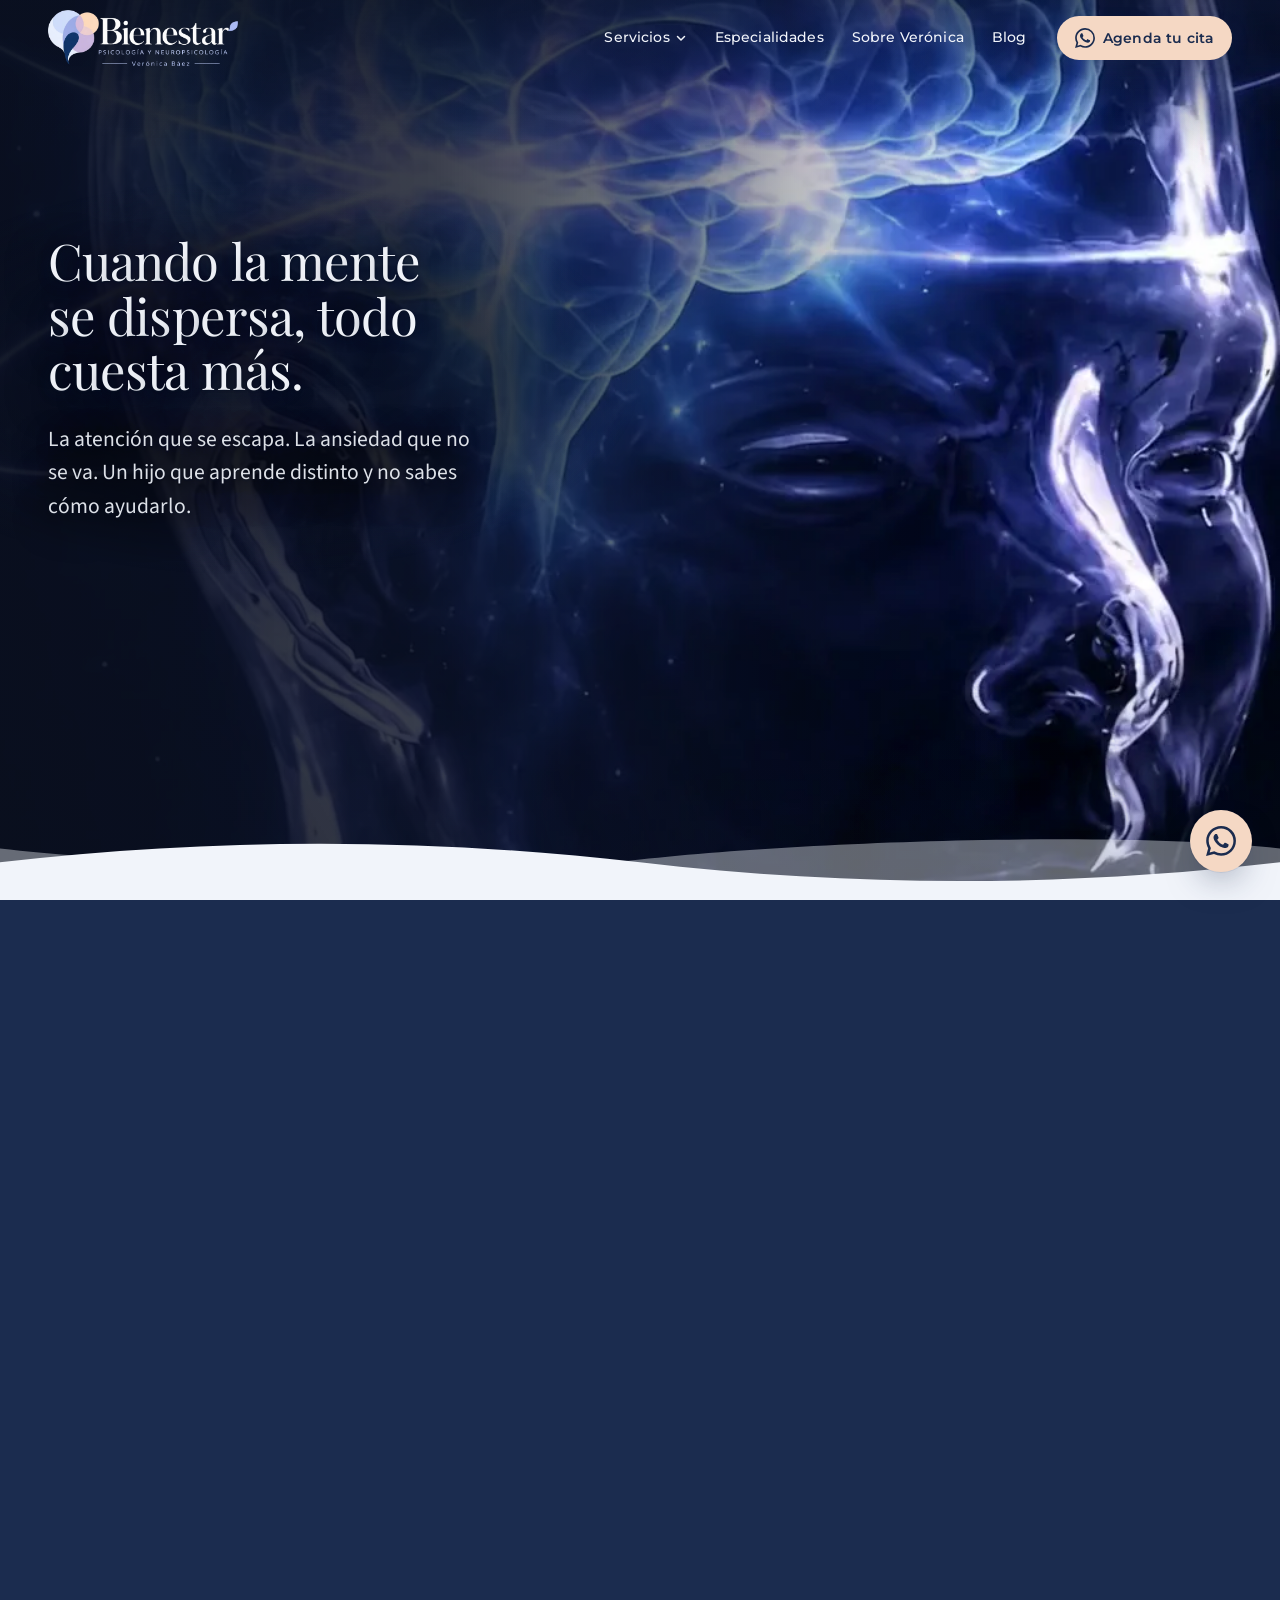
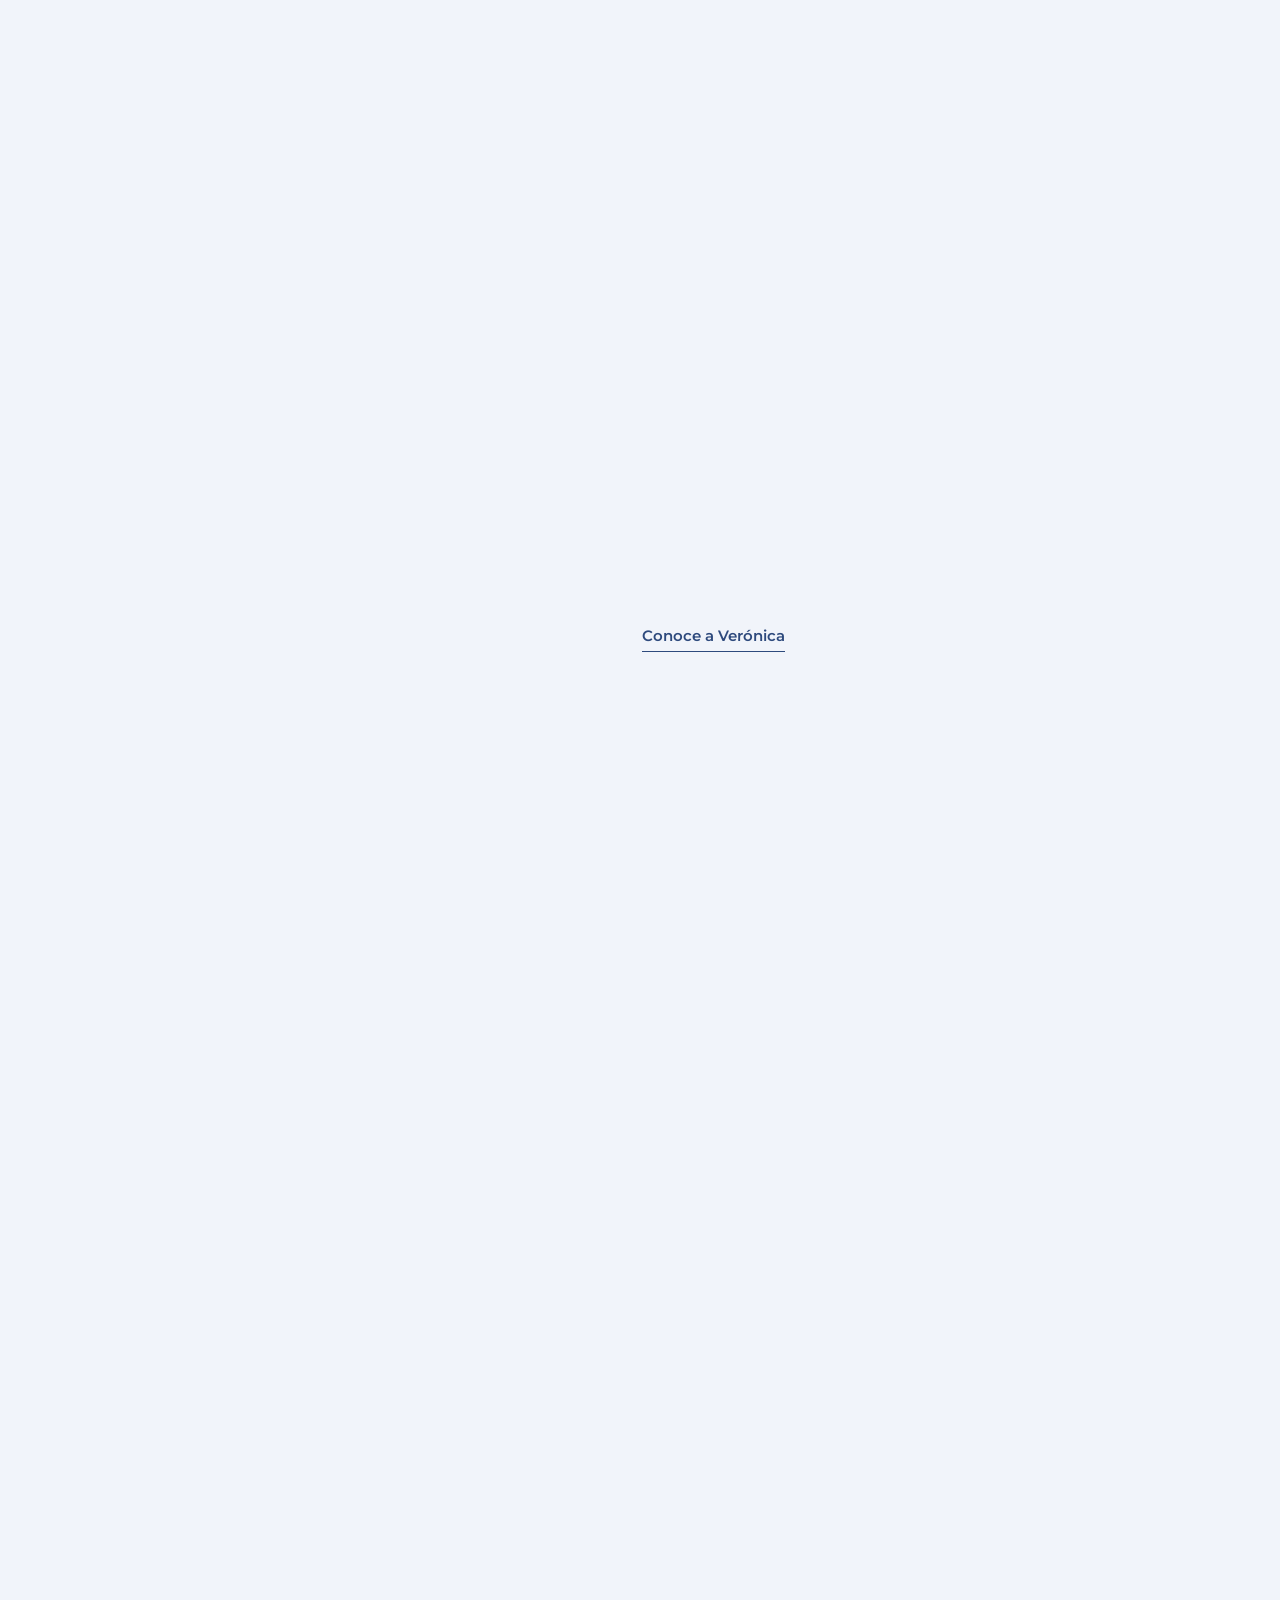
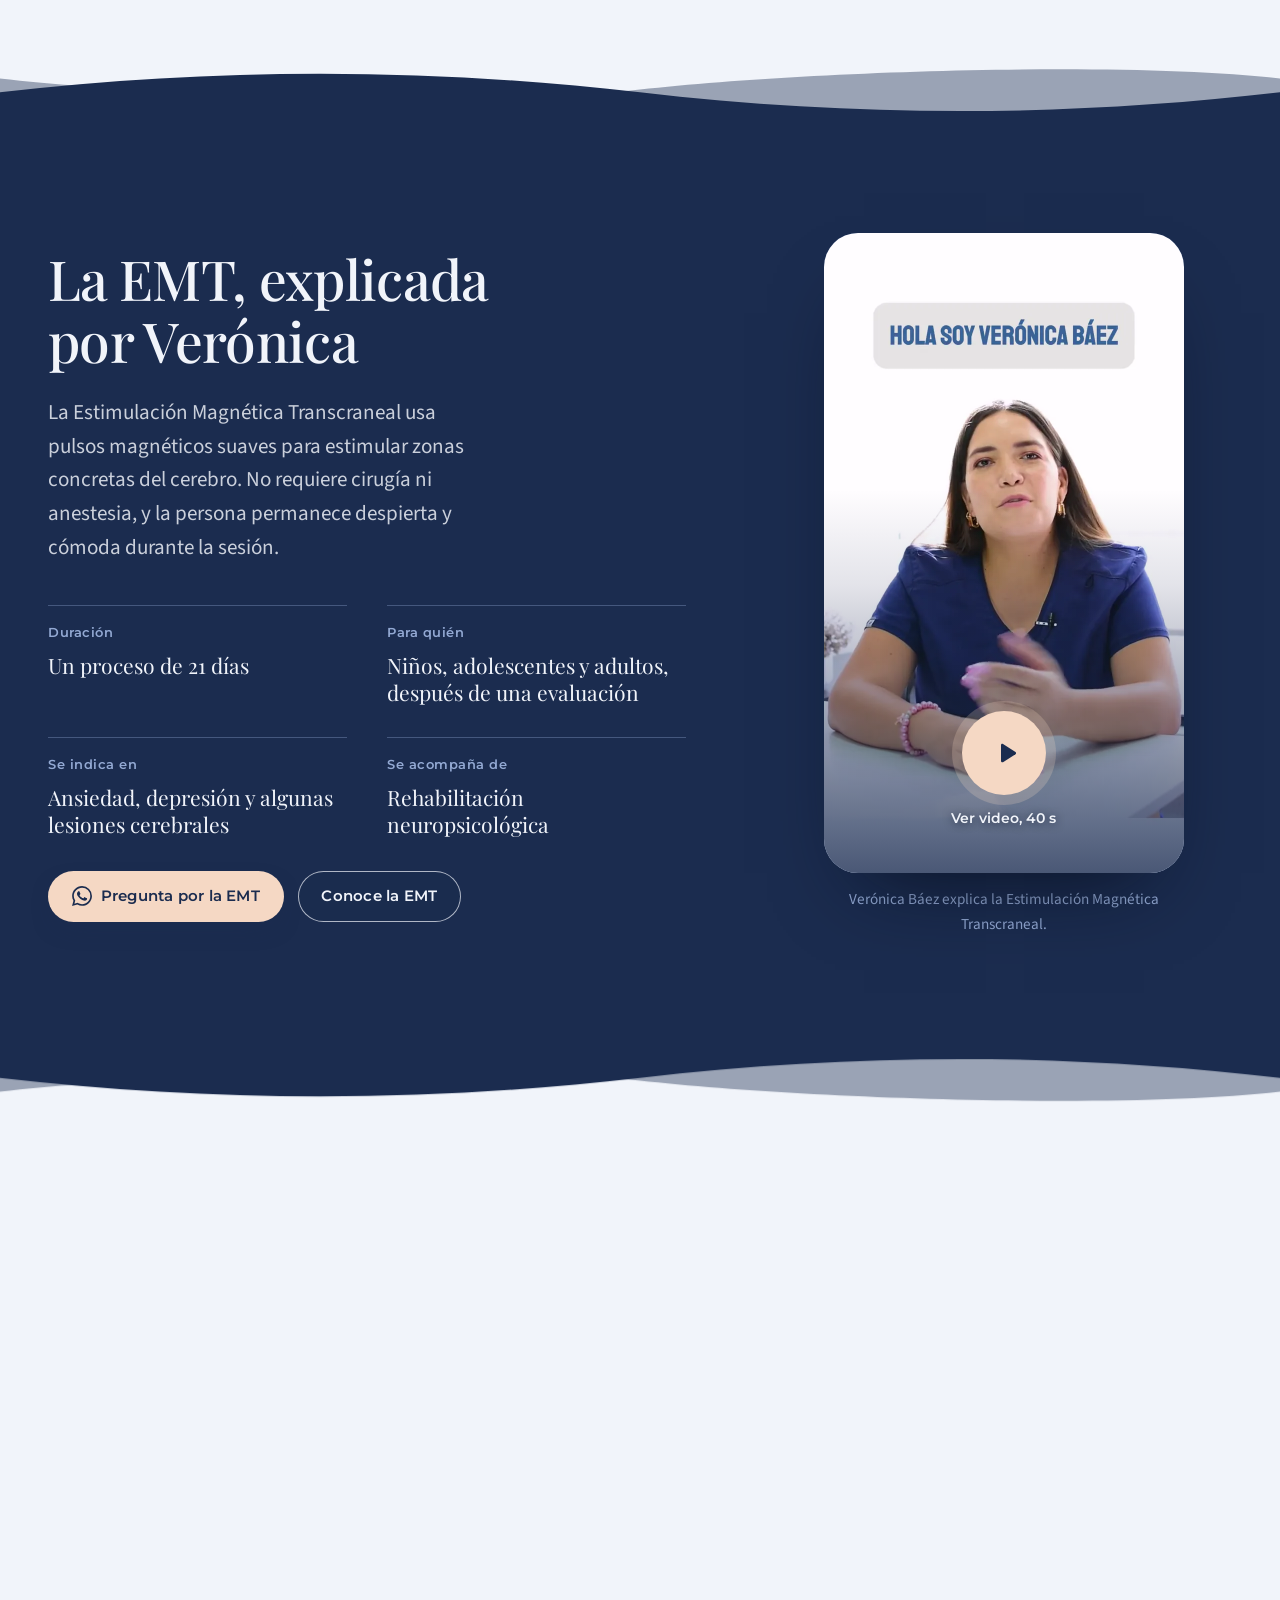
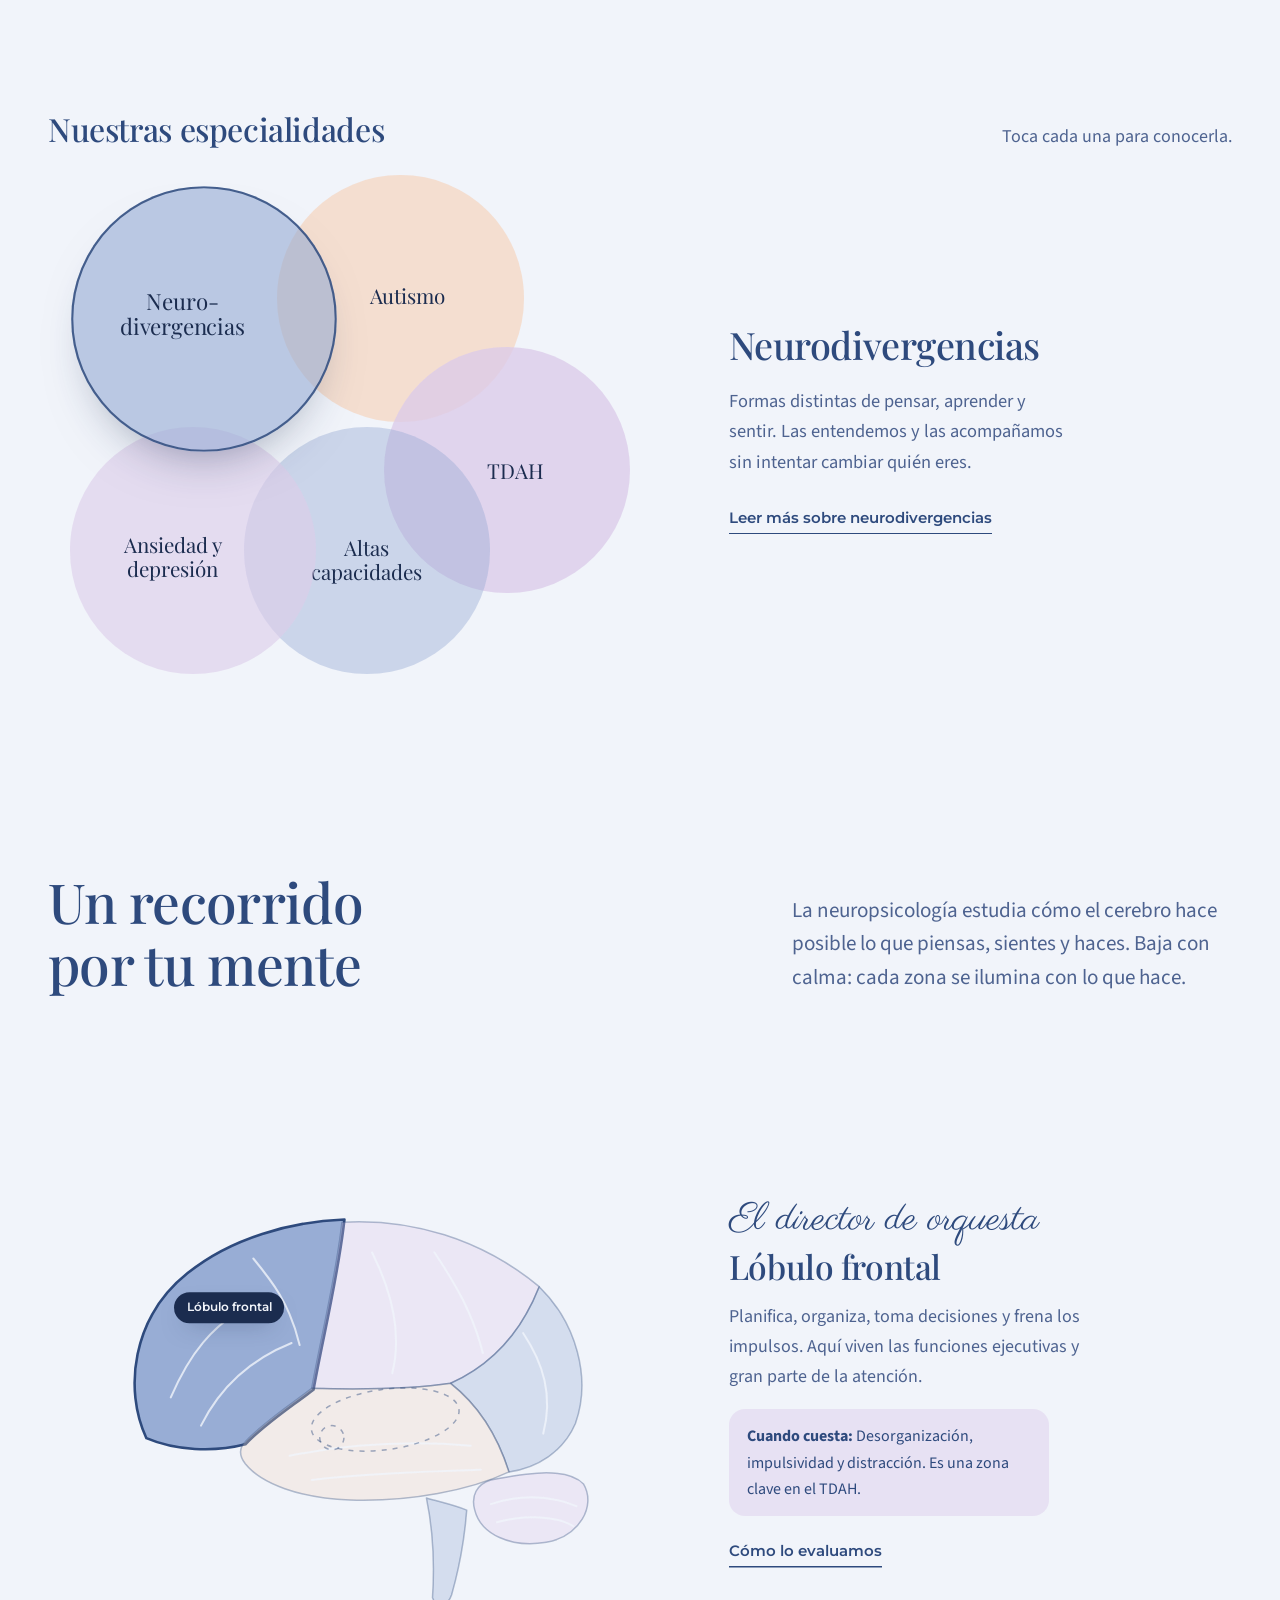
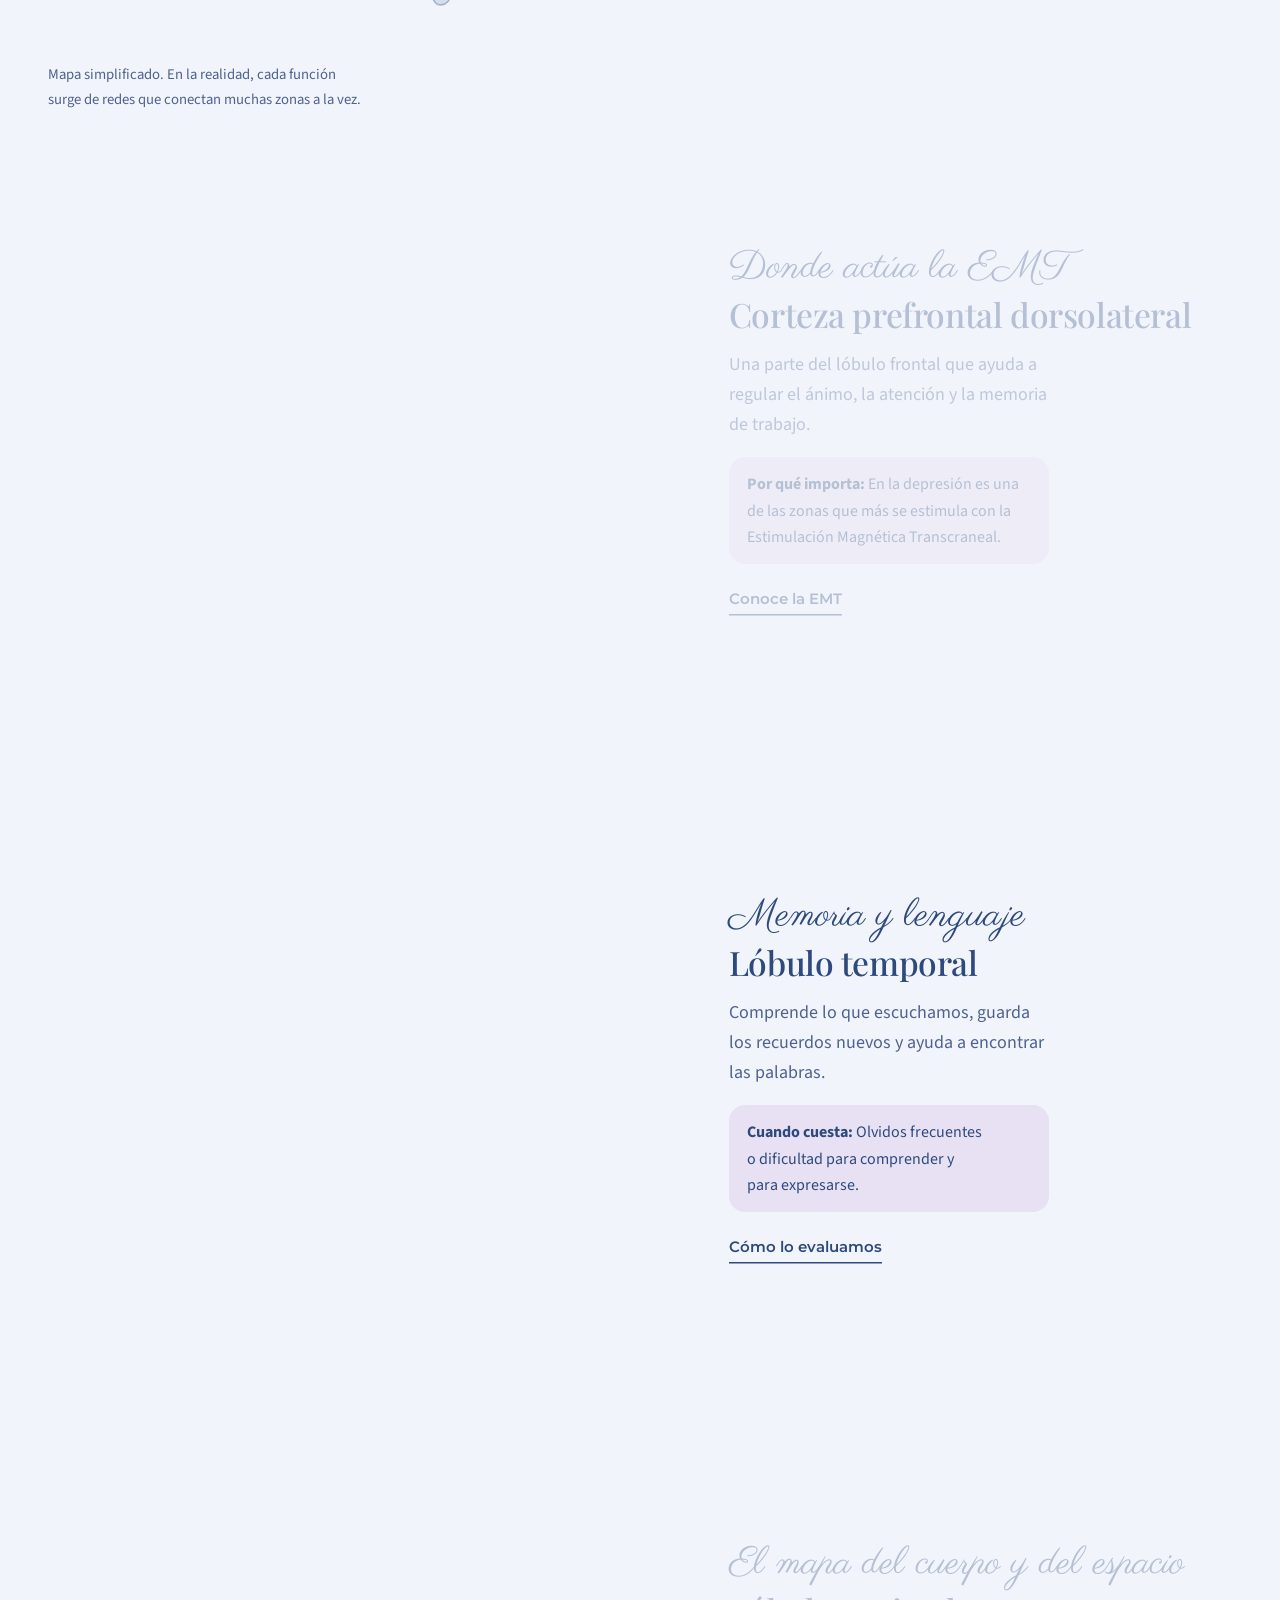
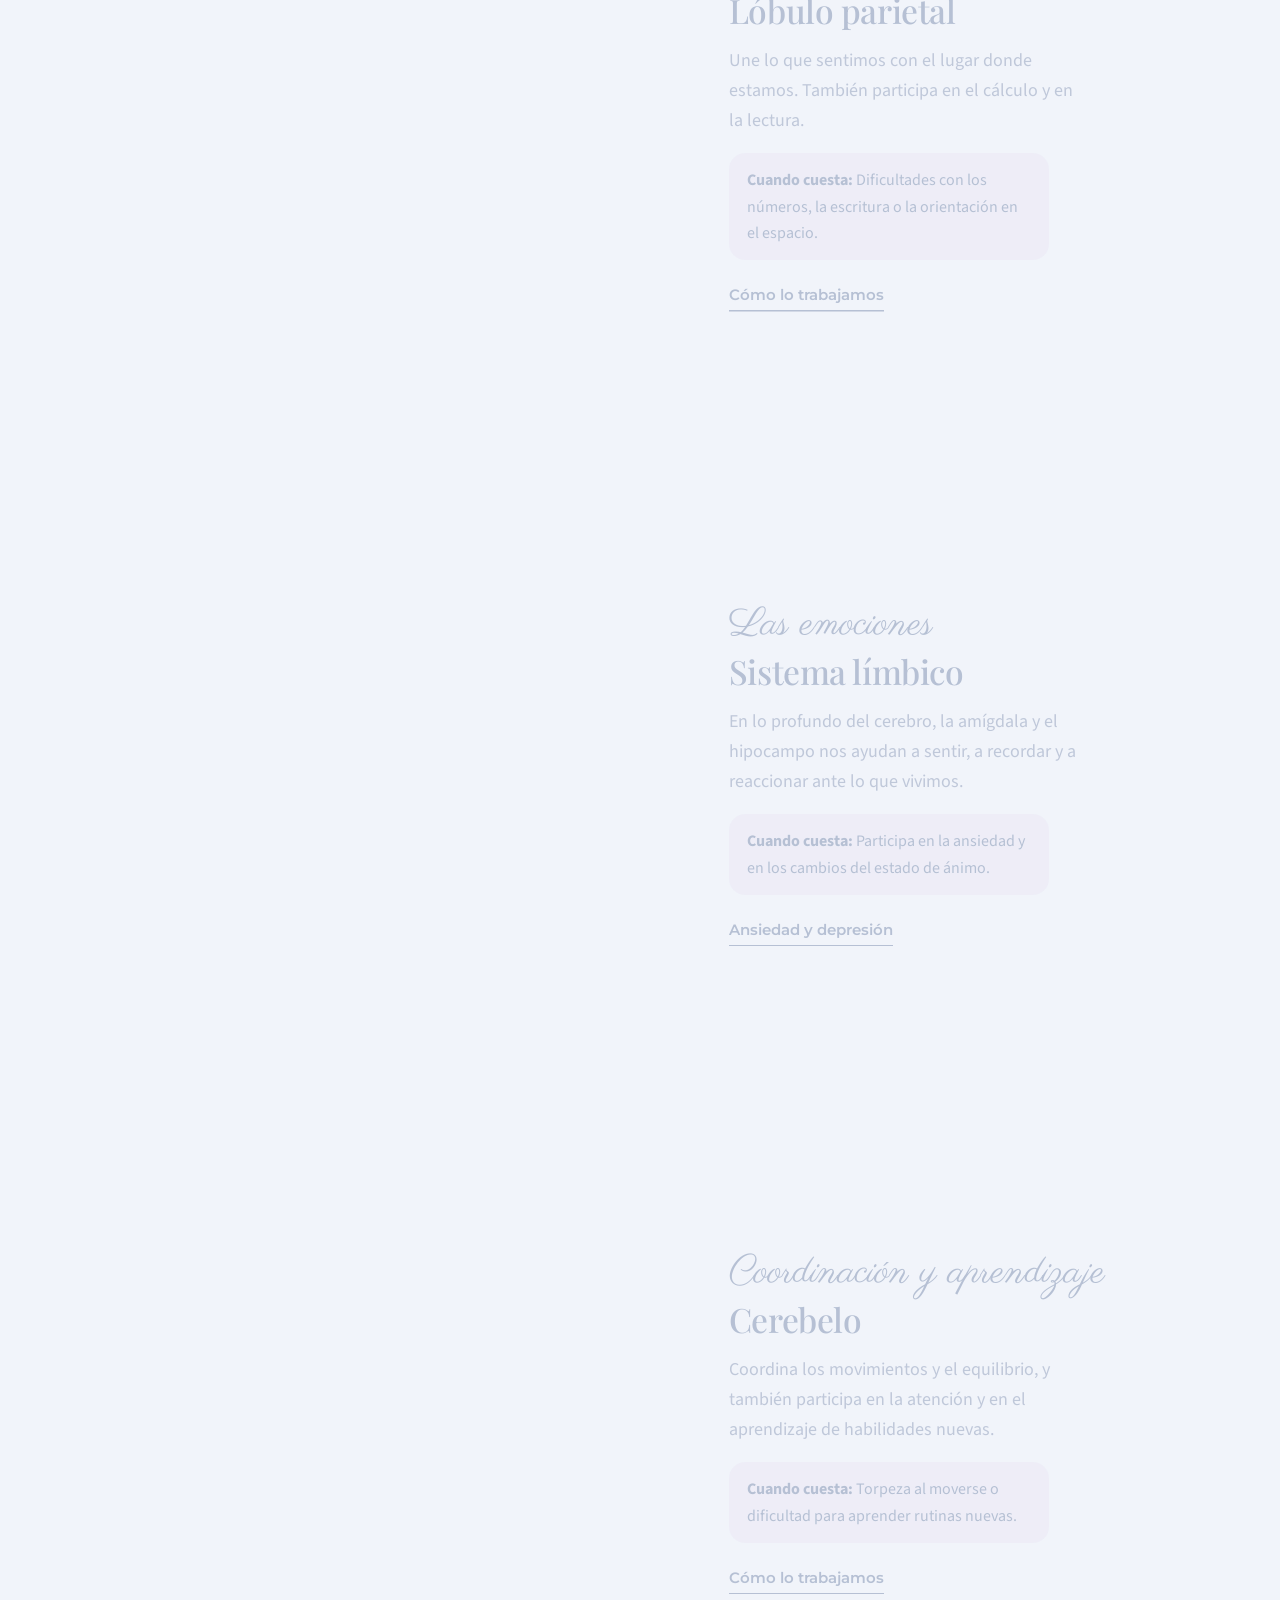
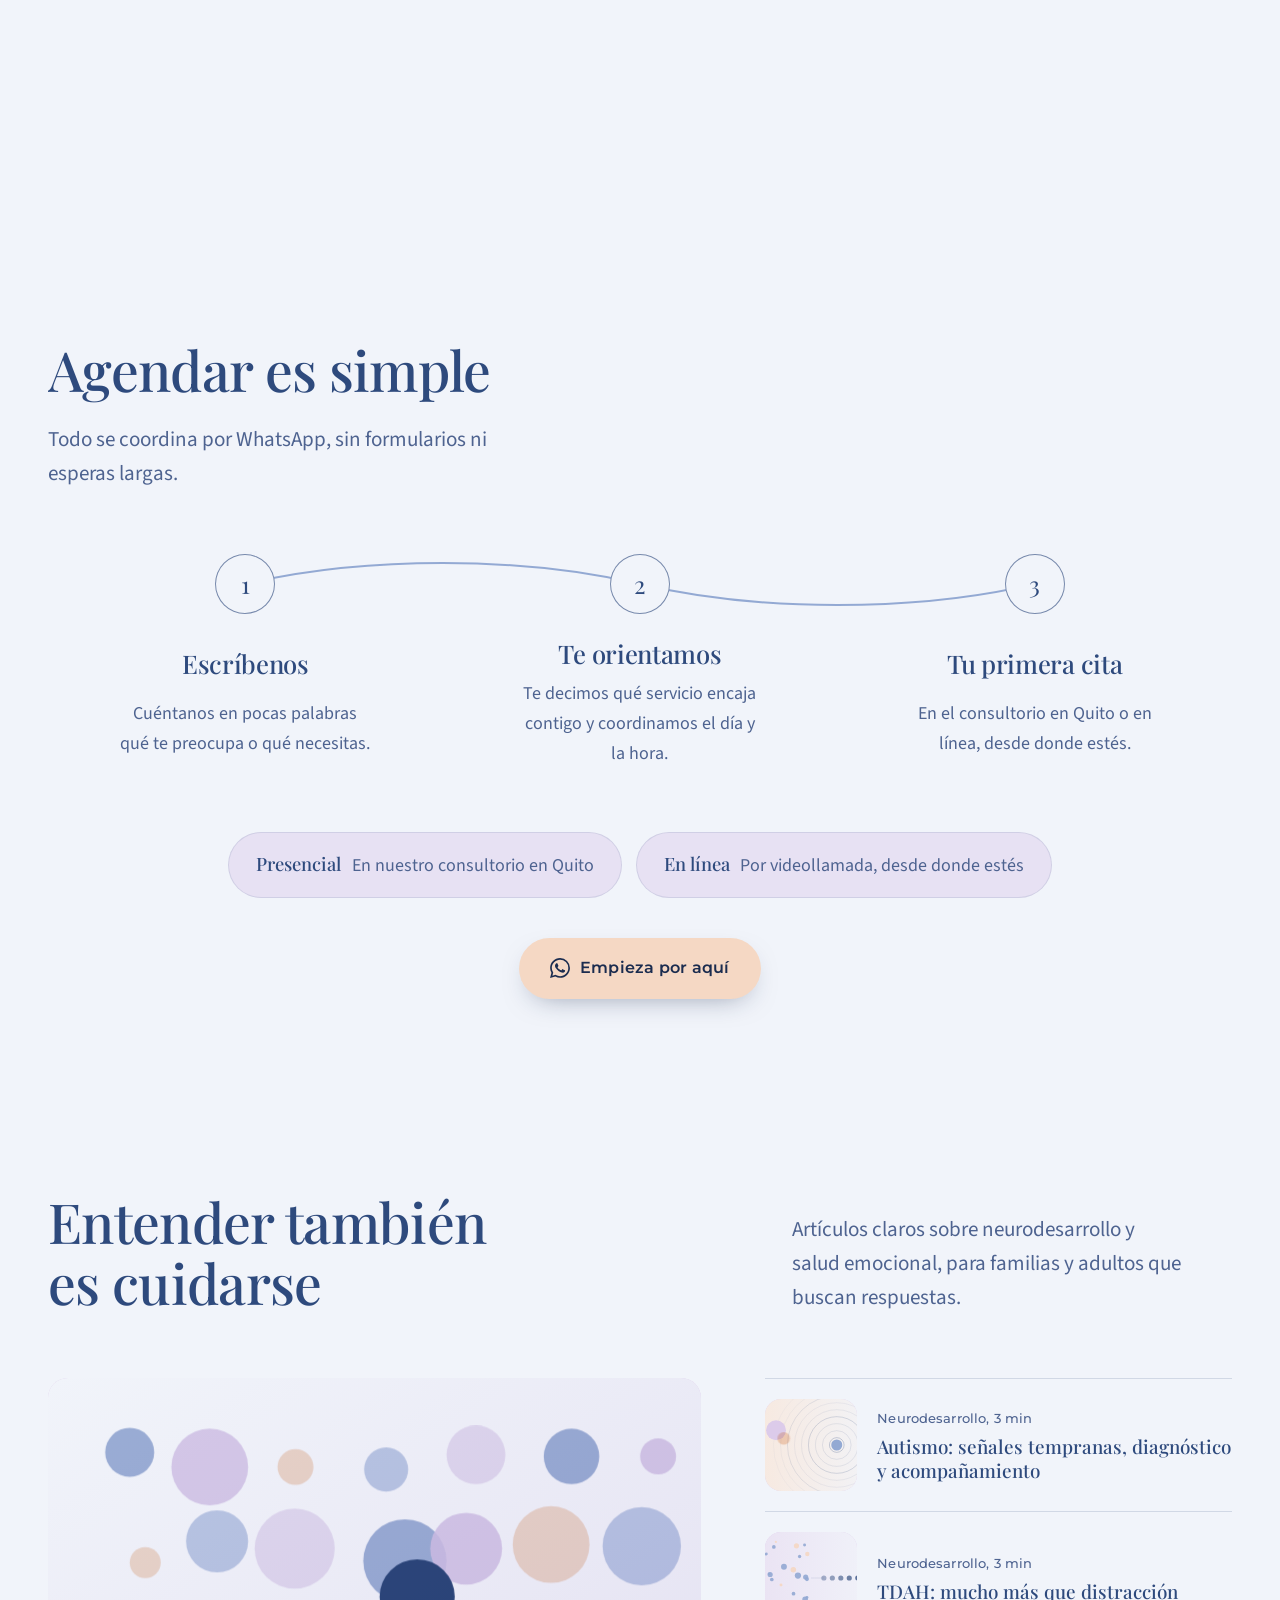
==== index.html @ 405c7e83 "Sitio web de Bienestar: primera versión completa Inicio con video guiado por el scroll y frase que s" ====
<!doctype html>
<html lang="es-EC">
<head>
<meta charset="utf-8">
<meta name="viewport" content="width=device-width, initial-scale=1">
<title>Bienestar | Psicología y neuropsicología en Quito, Verónica Báez</title>
<meta name="description" content="Psicología y neuropsicología en Quito para niños, adolescentes y adultos. Evaluación y rehabilitación neuropsicológica, Estimulación Magnética Transcraneal (EMT), autismo, TDAH, ansiedad y depresión.">
<meta name="theme-color" content="#1B2C4F">
<link rel="icon" href="data:image/svg+xml,%3Csvg%20xmlns%3D'http%3A%2F%2Fwww.w3.org%2F2000%2Fsvg'%20viewBox%3D'0%200%2064%2064'%3E%3Ccircle%20cx%3D'25'%20cy%3D'27'%20r%3D'19'%20fill%3D'%2393A9D3'%20fill-opacity%3D'.85'%2F%3E%3Ccircle%20cx%3D'41'%20cy%3D'21'%20r%3D'13'%20fill%3D'%23F5D8C4'%2F%3E%3Ccircle%20cx%3D'39'%20cy%3D'36'%20r%3D'14'%20fill%3D'%23DCCBEA'%20fill-opacity%3D'.95'%2F%3E%3Cpath%20d%3D'M28%2030c7-5%2013%201%2010%208-3%206-9%209-10%2022-3-9-7-16-6-22%201-5%203-7%206-8z'%20fill%3D'%232E4A7D'%2F%3E%3C%2Fsvg%3E">
<link rel="preconnect" href="https://fonts.googleapis.com">
<link rel="preconnect" href="https://fonts.gstatic.com" crossorigin>
<link rel="stylesheet" href="https://fonts.googleapis.com/css2?family=Montserrat:wght@500;600&family=Parisienne&family=Playfair+Display:wght@400;500&family=Source+Sans+3:ital,wght@0,400;0,600;1,400&display=swap">
<link rel="stylesheet" href="assets/css/estilos.css">
<meta property="og:type" content="website">
<meta property="og:site_name" content="Bienestar">
<meta property="og:locale" content="es_EC">
<meta property="og:title" content="Bienestar | Psicología y neuropsicología en Quito, Verónica Báez">
<meta property="og:description" content="Psicología y neuropsicología en Quito para niños, adolescentes y adultos. Evaluación y rehabilitación neuropsicológica, Estimulación Magnética Transcraneal (EMT), autismo, TDAH, ansiedad y depresión.">
<!-- DEPLOY STEP: al definir SITIO_URL en contenido/config.mjs se agregan canonical, og:url y og:image con URL absoluta. -->
<script>document.documentElement.classList.add('js')</script>
<script type="application/ld+json">{"@context":"https://schema.org","@type":"MedicalBusiness","name":"Bienestar, Psicología y Neuropsicología","alternateName":"Bienestar Verónica Báez","description":"Psicología y neuropsicología en Quito para niños, adolescentes y adultos: evaluación neuropsicológica, rehabilitación neuropsicológica y Estimulación Magnética Transcraneal (EMT).","telephone":"+593990435774","address":{"@type":"PostalAddress","addressLocality":"Quito","addressCountry":"EC"},"areaServed":["Quito","Ecuador"],"founder":{"@type":"Person","name":"Verónica Báez","jobTitle":"Psicóloga y neuropsicóloga clínica"},"availableService":[{"@type":"MedicalTherapy","name":"Evaluación neuropsicológica"},{"@type":"MedicalTherapy","name":"Rehabilitación neuropsicológica"},{"@type":"MedicalTherapy","name":"Estimulación Magnética Transcraneal"}],"knowsLanguage":"es"}</script>
</head>
<body class="pagina-inicio">
<a class="salto" href="#principal">Saltar al contenido</a>
<div class="ambiente" aria-hidden="true"><span class="a1"></span><span class="a2"></span><span class="a3"></span></div>
<header class="cabecera sobre-oscuro">
  <div class="contenedor cabecera-int">
    <a class="marca" href="index.html" aria-label="Bienestar, Psicología y Neuropsicología. Ir al inicio">
      <img class="logo-oscuro" src="assets/img/logo-oscuro.webp" alt="" width="640" height="190">
      <img class="logo-claro" src="assets/img/logo-claro.webp" alt="" width="640" height="190">
    </a>
    <nav class="nav" aria-label="Principal">
      <ul class="nav-lista">
        <li class="tiene-submenu">
          <button class="nav-enlace" type="button" aria-expanded="false" aria-controls="sub-servicios">Servicios <svg class="chev" viewBox="0 0 12 12" aria-hidden="true" focusable="false"><path d="M2.5 4.5 6 8l3.5-3.5" fill="none" stroke="currentColor" stroke-width="1.5" stroke-linecap="round" stroke-linejoin="round"/></svg></button>
          <ul class="submenu" id="sub-servicios"><li><a href="servicios/evaluacion-neuropsicologica.html">Evaluación neuropsicológica<small>Entender cómo funciona la mente</small></a></li><li><a href="servicios/rehabilitacion-neuropsicologica.html">Rehabilitación neuropsicológica<small>Fortalecer lo que más cuesta</small></a></li><li><a href="servicios/estimulacion-magnetica-transcraneal.html">Estimulación Magnética Transcraneal<small>EMT no invasiva, en 21 días</small></a></li></ul>
        </li>
        <li><a class="nav-enlace" href="especialidades.html">Especialidades</a></li>
        <li><a class="nav-enlace" href="sobre-veronica.html">Sobre Verónica</a></li>
        <li><a class="nav-enlace" href="blog/index.html">Blog</a></li>
      </ul>
      <a class="boton boton--wa boton--cab" href="https://wa.me/593990435774?text=Hola%2C%20quiero%20agendar%20una%20cita%20en%20Bienestar." target="_blank" rel="noopener"><svg viewBox="0 0 24 24" aria-hidden="true" focusable="false"><path fill="currentColor" d="M17.472 14.382c-.297-.149-1.758-.867-2.03-.967-.273-.099-.471-.148-.67.15-.197.297-.767.966-.94 1.164-.173.199-.347.223-.644.075-.297-.15-1.255-.463-2.39-1.475-.883-.788-1.48-1.761-1.653-2.059-.173-.297-.018-.458.13-.606.134-.133.298-.347.446-.52.149-.174.198-.298.298-.497.099-.198.05-.371-.025-.52-.075-.149-.669-1.612-.916-2.207-.242-.579-.487-.5-.669-.51-.173-.008-.371-.01-.57-.01-.198 0-.52.074-.792.372-.272.297-1.04 1.016-1.04 2.479 0 1.462 1.065 2.875 1.213 3.074.149.198 2.096 3.2 5.077 4.487.709.306 1.262.489 1.694.625.712.227 1.36.195 1.871.118.571-.085 1.758-.719 2.006-1.413.248-.694.248-1.289.173-1.413-.074-.124-.272-.198-.57-.347m-5.421 7.403h-.004a9.87 9.87 0 0 1-5.031-1.378l-.361-.214-3.741.982.998-3.648-.235-.374a9.86 9.86 0 0 1-1.51-5.26c.001-5.45 4.436-9.884 9.888-9.884 2.64 0 5.122 1.03 6.988 2.898a9.825 9.825 0 0 1 2.893 6.994c-.003 5.45-4.437 9.884-9.885 9.884m8.413-18.297A11.815 11.815 0 0 0 12.05 0C5.495 0 .16 5.335.157 11.892c0 2.096.547 4.142 1.588 5.945L.057 24l6.305-1.654a11.882 11.882 0 0 0 5.683 1.448h.005c6.554 0 11.89-5.335 11.893-11.893a11.821 11.821 0 0 0-3.48-8.413Z"/></svg><span>Agenda tu cita</span></a>
      <button class="menu-boton" type="button" aria-expanded="false" aria-controls="menu-movil" aria-label="Abrir menú"><span></span><span></span></button>
    </nav>
  </div>
</header>
<div class="menu-movil" id="menu-movil" data-cabecera="oscura" inert>
  <div class="menu-movil-int contenedor">
    <ul class="menu-lista">
      <li><a href="index.html">Inicio</a></li>
      <li class="menu-grupo"><span>Servicios</span><ul><li><a href="servicios/evaluacion-neuropsicologica.html">Evaluación neuropsicológica</a></li><li><a href="servicios/rehabilitacion-neuropsicologica.html">Rehabilitación neuropsicológica</a></li><li><a href="servicios/estimulacion-magnetica-transcraneal.html">Estimulación Magnética Transcraneal</a></li></ul></li>
      <li><a href="especialidades.html">Especialidades</a></li>
      <li><a href="sobre-veronica.html">Sobre Verónica</a></li>
      <li><a href="blog/index.html">Blog</a></li>
    </ul>
    <a class="boton boton--wa" href="https://wa.me/593990435774?text=Hola%2C%20quiero%20agendar%20una%20cita%20en%20Bienestar." target="_blank" rel="noopener"><svg viewBox="0 0 24 24" aria-hidden="true" focusable="false"><path fill="currentColor" d="M17.472 14.382c-.297-.149-1.758-.867-2.03-.967-.273-.099-.471-.148-.67.15-.197.297-.767.966-.94 1.164-.173.199-.347.223-.644.075-.297-.15-1.255-.463-2.39-1.475-.883-.788-1.48-1.761-1.653-2.059-.173-.297-.018-.458.13-.606.134-.133.298-.347.446-.52.149-.174.198-.298.298-.497.099-.198.05-.371-.025-.52-.075-.149-.669-1.612-.916-2.207-.242-.579-.487-.5-.669-.51-.173-.008-.371-.01-.57-.01-.198 0-.52.074-.792.372-.272.297-1.04 1.016-1.04 2.479 0 1.462 1.065 2.875 1.213 3.074.149.198 2.096 3.2 5.077 4.487.709.306 1.262.489 1.694.625.712.227 1.36.195 1.871.118.571-.085 1.758-.719 2.006-1.413.248-.694.248-1.289.173-1.413-.074-.124-.272-.198-.57-.347m-5.421 7.403h-.004a9.87 9.87 0 0 1-5.031-1.378l-.361-.214-3.741.982.998-3.648-.235-.374a9.86 9.86 0 0 1-1.51-5.26c.001-5.45 4.436-9.884 9.888-9.884 2.64 0 5.122 1.03 6.988 2.898a9.825 9.825 0 0 1 2.893 6.994c-.003 5.45-4.437 9.884-9.885 9.884m8.413-18.297A11.815 11.815 0 0 0 12.05 0C5.495 0 .16 5.335.157 11.892c0 2.096.547 4.142 1.588 5.945L.057 24l6.305-1.654a11.882 11.882 0 0 0 5.683 1.448h.005c6.554 0 11.89-5.335 11.893-11.893a11.821 11.821 0 0 0-3.48-8.413Z"/></svg><span>Escríbenos por WhatsApp</span></a>
    <p class="menu-dato">Quito, Ecuador. Presencial y en línea.</p>
  </div>
</div>
<main id="principal" tabindex="-1">

<section class="hero hero--video" data-cabecera="oscura" aria-labelledby="hero-titulo" data-video="assets/video/hero-mente.mp4" data-poster="assets/img/hero-mente-poster.webp" data-bytes="9093067">
  <div class="hero-escena">
    <div class="hero-poster" aria-hidden="true"></div>
    <img class="hero-fijo" data-src="assets/img/hero-mente-movil.webp" alt="" aria-hidden="true">
    <video class="hero-video" preload="none" muted playsinline aria-hidden="true" tabindex="-1"></video>
    <div class="hero-scrim" aria-hidden="true"></div>

    <div class="banda banda-1" data-a="0" data-b="0.17">
      <h1 id="hero-titulo" class="hero-titulo">
        <span class="sr-only">La mente también debe ser atendida</span>
        <span class="hero-linea" aria-hidden="true">La mente también debe ser</span>
        <span class="hero-linea hero-linea--tecleo" aria-hidden="true"><span class="tecleo" data-tecleo='["atendida","escuchada","comprendida","cuidada"]'>atendida</span><span class="cursor"></span></span>
      </h1>
      <p class="hero-sub">Psicología y neuropsicología para niños, adolescentes y adultos en Quito. Presencial y en línea.</p>
      <div class="hero-acciones solo-estatico">
        <a class="boton boton--wa" href="https://wa.me/593990435774?text=Hola%2C%20quiero%20agendar%20una%20cita%20en%20Bienestar." target="_blank" rel="noopener"><svg viewBox="0 0 24 24" aria-hidden="true" focusable="false"><path fill="currentColor" d="M17.472 14.382c-.297-.149-1.758-.867-2.03-.967-.273-.099-.471-.148-.67.15-.197.297-.767.966-.94 1.164-.173.199-.347.223-.644.075-.297-.15-1.255-.463-2.39-1.475-.883-.788-1.48-1.761-1.653-2.059-.173-.297-.018-.458.13-.606.134-.133.298-.347.446-.52.149-.174.198-.298.298-.497.099-.198.05-.371-.025-.52-.075-.149-.669-1.612-.916-2.207-.242-.579-.487-.5-.669-.51-.173-.008-.371-.01-.57-.01-.198 0-.52.074-.792.372-.272.297-1.04 1.016-1.04 2.479 0 1.462 1.065 2.875 1.213 3.074.149.198 2.096 3.2 5.077 4.487.709.306 1.262.489 1.694.625.712.227 1.36.195 1.871.118.571-.085 1.758-.719 2.006-1.413.248-.694.248-1.289.173-1.413-.074-.124-.272-.198-.57-.347m-5.421 7.403h-.004a9.87 9.87 0 0 1-5.031-1.378l-.361-.214-3.741.982.998-3.648-.235-.374a9.86 9.86 0 0 1-1.51-5.26c.001-5.45 4.436-9.884 9.888-9.884 2.64 0 5.122 1.03 6.988 2.898a9.825 9.825 0 0 1 2.893 6.994c-.003 5.45-4.437 9.884-9.885 9.884m8.413-18.297A11.815 11.815 0 0 0 12.05 0C5.495 0 .16 5.335.157 11.892c0 2.096.547 4.142 1.588 5.945L.057 24l6.305-1.654a11.882 11.882 0 0 0 5.683 1.448h.005c6.554 0 11.89-5.335 11.893-11.893a11.821 11.821 0 0 0-3.48-8.413Z"/></svg><span>Escríbenos por WhatsApp</span></a>
        <a class="boton boton--borde-claro" href="#servicios">Ver servicios</a>
      </div>
    </div>

    <div class="banda banda-2 banda--tejido" data-a="0.19" data-b="0.36">
      <p class="banda-titulo" data-partir="c">Cuando la mente se dispersa, todo cuesta más.</p>
      <p class="banda-sub">La atención que se escapa. La ansiedad que no se va. Un hijo que aprende distinto y no sabes cómo ayudarlo.</p>
    </div>

    <div class="banda banda-3 banda--niebla" data-a="0.45" data-b="0.66">
      <p class="banda-titulo"><span class="niebla-suave" aria-hidden="true">Entender cómo funciona tu mente es el primer paso hacia la calma.</span><span class="niebla-nitida">Entender cómo funciona tu mente es el primer paso hacia la calma.</span></p>
      <p class="banda-sub">Evaluamos con pruebas científicas y acompañamos con cercanía, a tu ritmo.</p>
    </div>

    <div class="banda banda-4 banda--subida" data-a="0.72" data-b="1">
      <p class="banda-titulo" data-partir="w">Aquí tu mente está en buenas manos.</p>
      <p class="banda-sub">Verónica Báez, psicóloga y neuropsicóloga clínica.</p>
      <div class="hero-acciones">
        <a class="boton boton--wa" href="https://wa.me/593990435774?text=Hola%2C%20quiero%20agendar%20una%20cita%20en%20Bienestar." target="_blank" rel="noopener"><svg viewBox="0 0 24 24" aria-hidden="true" focusable="false"><path fill="currentColor" d="M17.472 14.382c-.297-.149-1.758-.867-2.03-.967-.273-.099-.471-.148-.67.15-.197.297-.767.966-.94 1.164-.173.199-.347.223-.644.075-.297-.15-1.255-.463-2.39-1.475-.883-.788-1.48-1.761-1.653-2.059-.173-.297-.018-.458.13-.606.134-.133.298-.347.446-.52.149-.174.198-.298.298-.497.099-.198.05-.371-.025-.52-.075-.149-.669-1.612-.916-2.207-.242-.579-.487-.5-.669-.51-.173-.008-.371-.01-.57-.01-.198 0-.52.074-.792.372-.272.297-1.04 1.016-1.04 2.479 0 1.462 1.065 2.875 1.213 3.074.149.198 2.096 3.2 5.077 4.487.709.306 1.262.489 1.694.625.712.227 1.36.195 1.871.118.571-.085 1.758-.719 2.006-1.413.248-.694.248-1.289.173-1.413-.074-.124-.272-.198-.57-.347m-5.421 7.403h-.004a9.87 9.87 0 0 1-5.031-1.378l-.361-.214-3.741.982.998-3.648-.235-.374a9.86 9.86 0 0 1-1.51-5.26c.001-5.45 4.436-9.884 9.888-9.884 2.64 0 5.122 1.03 6.988 2.898a9.825 9.825 0 0 1 2.893 6.994c-.003 5.45-4.437 9.884-9.885 9.884m8.413-18.297A11.815 11.815 0 0 0 12.05 0C5.495 0 .16 5.335.157 11.892c0 2.096.547 4.142 1.588 5.945L.057 24l6.305-1.654a11.882 11.882 0 0 0 5.683 1.448h.005c6.554 0 11.89-5.335 11.893-11.893a11.821 11.821 0 0 0-3.48-8.413Z"/></svg><span>Agenda por WhatsApp</span></a>
        <a class="boton boton--borde-claro" href="#servicios">Conoce los servicios</a>
      </div>
    </div>
    <div class="hero-pista" aria-hidden="true"><span>Desliza</span><i></i></div>
    <svg class="hero-anillo" viewBox="0 0 48 48" aria-hidden="true"><circle cx="24" cy="24" r="20" fill="none" stroke="currentColor" stroke-width="2.5" stroke-dasharray="126" style="stroke-dashoffset:var(--ld,126)"/></svg>
    <div class="ola ola--hero" data-vivo aria-hidden="true" style="color:var(--claridad)">
  <svg class="ola-fondo" viewBox="0 0 2880 120" preserveAspectRatio="none" focusable="false"><path d="M0 44 C180 70 540 86 720 60 C900 34 1260 18 1440 44 C1620 70 1980 86 2160 60 C2340 34 2700 18 2880 44 V120 H0 Z"/></svg>
  <svg class="ola-frente" viewBox="0 0 2880 120" preserveAspectRatio="none" focusable="false"><path d="M0 64 C240 28 480 28 720 64 C960 100 1200 100 1440 64 C1680 28 1920 28 2160 64 C2400 100 2640 100 2880 64 V120 H0 Z"/></svg>
</div>
  </div>
</section>

<section class="seccion presentacion" id="veronica" aria-labelledby="presentacion-titulo">
  <div class="contenedor presentacion-grid">
    <div class="retrato revela" data-palabras>
      <div class="retrato-marco">
        <img src="assets/img/veronica-retrato.webp" srcset="assets/img/veronica-retrato-640.webp 640w, assets/img/veronica-retrato.webp 1000w" sizes="(max-width: 720px) 80vw, 38vw" alt="Verónica Báez, psicóloga y neuropsicóloga clínica, con bata blanca" width="1000" height="1500" loading="lazy">
      </div>
      <div class="palabras" aria-hidden="true">
        <span class="palabra p1">Calma</span>
        <span class="palabra p2">Escucha</span>
        <span class="palabra p3">Ciencia</span>
        <span class="palabra p4">Cercanía</span>
        <span class="palabra p5">Esperanza</span>
      </div>
    </div>
    <div class="presentacion-texto">
      <h2 id="presentacion-titulo" class="titulo emerge">Hola, soy Verónica Báez</h2>
      <p class="entrada revela">Soy psicóloga y neuropsicóloga clínica. Ayudo a niños, adolescentes y adultos a entender cómo funciona su mente, y los acompaño con un plan claro hasta que el día a día se sienta más liviano.</p>
      <dl class="rasgos">
        <div class="rasgo revela" style="--i:1"><dt>Humana</dt><dd>Antes que un diagnóstico, eres una persona con una historia. Te escucho sin prisa y sin juicios.</dd></div>
        <div class="rasgo revela" style="--i:2"><dt>Cercana</dt><dd>Te explico cada paso con palabras simples, y hablamos directo por WhatsApp.</dd></div>
        <div class="rasgo revela" style="--i:3"><dt>Especializada</dt><dd>Trabajo con pruebas neuropsicológicas validadas y con técnicas como la Estimulación Magnética Transcraneal.</dd></div>
      </dl>
      <a class="enlace" href="sobre-veronica.html">Conoce a Verónica</a>
    </div>
  </div>
</section>

<section class="seccion servicios" id="servicios" aria-labelledby="servicios-titulo">
  <div class="contenedor">
    <div class="encabezado">
      <h2 id="servicios-titulo" class="titulo emerge">Tres formas de cuidar tu mente</h2>
      <p class="entrada revela">Todo empieza por entender qué está pasando. A partir de ahí, armamos el camino contigo.</p>
    </div>
    <div class="paneles">
      <a class="panel revela" style="--i:0" href="servicios/evaluacion-neuropsicologica.html">
        <img src="assets/img/evaluacion-infantil.webp" srcset="assets/img/evaluacion-infantil-640.webp 640w, assets/img/evaluacion-infantil.webp 1000w" sizes="(max-width: 720px) 92vw, 40vw" alt="Niña armando un rompecabezas durante una evaluación neuropsicológica" width="1000" height="1500" loading="lazy">
        <div class="panel-contenido">
          <h3>Evaluación neuropsicológica</h3>
          <p>Medimos atención, memoria, lenguaje y funciones ejecutivas con pruebas validadas. Recibes un informe claro y recomendaciones concretas.</p>
          <span class="panel-mas">Ver servicio</span>
        </div>
      </a>
      <a class="panel revela" style="--i:1" href="servicios/rehabilitacion-neuropsicologica.html">
        <img src="assets/img/rehabilitacion-sesion.webp" alt="Sesión de rehabilitación neuropsicológica con un paciente adulto en el consultorio" width="900" height="1600" loading="lazy">
        <div class="panel-contenido">
          <h3>Rehabilitación neuropsicológica</h3>
          <p>Ejercicios y estrategias para fortalecer las funciones que más lo necesitan, en sesiones adaptadas a la edad y al ritmo de cada persona.</p>
          <span class="panel-mas">Ver servicio</span>
        </div>
      </a>
      <a class="panel revela" style="--i:2" href="servicios/estimulacion-magnetica-transcraneal.html">
        <img src="assets/img/emt-sesion.webp" alt="Paciente sentado en un sillón durante una sesión de Estimulación Magnética Transcraneal" width="900" height="1600" loading="lazy">
        <div class="panel-contenido">
          <h3>Estimulación Magnética Transcraneal</h3>
          <p>Una técnica no invasiva que estimula zonas específicas del cerebro, en un proceso de 21 días junto a rehabilitación neuropsicológica.</p>
          <span class="panel-mas">Ver servicio</span>
        </div>
      </a>
    </div>
  </div>
</section>

<div class="ola ola--sube" data-vivo aria-hidden="true" style="color:var(--abismo)">
  <svg class="ola-fondo" viewBox="0 0 2880 120" preserveAspectRatio="none" focusable="false"><path d="M0 44 C180 70 540 86 720 60 C900 34 1260 18 1440 44 C1620 70 1980 86 2160 60 C2340 34 2700 18 2880 44 V120 H0 Z"/></svg>
  <svg class="ola-frente" viewBox="0 0 2880 120" preserveAspectRatio="none" focusable="false"><path d="M0 64 C240 28 480 28 720 64 C960 100 1200 100 1440 64 C1680 28 1920 28 2160 64 C2400 100 2640 100 2880 64 V120 H0 Z"/></svg>
</div>
<section class="seccion seccion-emt oscuro" data-cabecera="oscura" aria-labelledby="emt-titulo">
  <div class="contenedor emt-grid">
    <div class="emt-texto">
      <h2 id="emt-titulo" class="titulo emerge">La EMT, explicada por Verónica</h2>
      <p class="entrada revela">La Estimulación Magnética Transcraneal usa pulsos magnéticos suaves para estimular zonas concretas del cerebro. No requiere cirugía ni anestesia, y la persona permanece despierta y cómoda durante la sesión.</p>
      <dl class="ficha">
        <div class="revela" style="--i:1"><dt>Duración</dt><dd>Un proceso de 21 días</dd></div>
        <div class="revela" style="--i:2"><dt>Para quién</dt><dd>Niños, adolescentes y adultos, después de una evaluación</dd></div>
        <div class="revela" style="--i:3"><dt>Se indica en</dt><dd>Ansiedad, depresión y algunas lesiones cerebrales</dd></div>
        <div class="revela" style="--i:4"><dt>Se acompaña de</dt><dd>Rehabilitación neuropsicológica</dd></div>
      </dl>
      <div class="acciones revela" style="--i:5">
        <a class="boton boton--wa" href="https://wa.me/593990435774?text=Hola%2C%20quiero%20informaci%C3%B3n%20sobre%20la%20Estimulaci%C3%B3n%20Magn%C3%A9tica%20Transcraneal%20(EMT)." target="_blank" rel="noopener"><svg viewBox="0 0 24 24" aria-hidden="true" focusable="false"><path fill="currentColor" d="M17.472 14.382c-.297-.149-1.758-.867-2.03-.967-.273-.099-.471-.148-.67.15-.197.297-.767.966-.94 1.164-.173.199-.347.223-.644.075-.297-.15-1.255-.463-2.39-1.475-.883-.788-1.48-1.761-1.653-2.059-.173-.297-.018-.458.13-.606.134-.133.298-.347.446-.52.149-.174.198-.298.298-.497.099-.198.05-.371-.025-.52-.075-.149-.669-1.612-.916-2.207-.242-.579-.487-.5-.669-.51-.173-.008-.371-.01-.57-.01-.198 0-.52.074-.792.372-.272.297-1.04 1.016-1.04 2.479 0 1.462 1.065 2.875 1.213 3.074.149.198 2.096 3.2 5.077 4.487.709.306 1.262.489 1.694.625.712.227 1.36.195 1.871.118.571-.085 1.758-.719 2.006-1.413.248-.694.248-1.289.173-1.413-.074-.124-.272-.198-.57-.347m-5.421 7.403h-.004a9.87 9.87 0 0 1-5.031-1.378l-.361-.214-3.741.982.998-3.648-.235-.374a9.86 9.86 0 0 1-1.51-5.26c.001-5.45 4.436-9.884 9.888-9.884 2.64 0 5.122 1.03 6.988 2.898a9.825 9.825 0 0 1 2.893 6.994c-.003 5.45-4.437 9.884-9.885 9.884m8.413-18.297A11.815 11.815 0 0 0 12.05 0C5.495 0 .16 5.335.157 11.892c0 2.096.547 4.142 1.588 5.945L.057 24l6.305-1.654a11.882 11.882 0 0 0 5.683 1.448h.005c6.554 0 11.89-5.335 11.893-11.893a11.821 11.821 0 0 0-3.48-8.413Z"/></svg><span>Pregunta por la EMT</span></a>
        <a class="boton boton--borde-claro" href="servicios/estimulacion-magnetica-transcraneal.html">Conoce la EMT</a>
      </div>
    </div>
    <div class="emt-media revela">
      <div class="pulsos" data-vivo aria-hidden="true"><span></span><span></span><span></span></div>
      <figure class="video-tarjeta" data-video="assets/video/emt-veronica.mp4">
        <div class="video-marco">
          <img src="assets/img/emt-veronica-poster.webp" alt="" width="720" height="1280" loading="lazy">
          <button class="video-play" type="button" aria-label="Reproducir el video: Verónica Báez explica la EMT, 40 segundos, con sonido"><span class="video-play-icono"><svg viewBox="0 0 24 24" aria-hidden="true" focusable="false"><path fill="currentColor" d="M8 5.6v12.8c0 .8.9 1.3 1.6.9l10-6.4c.6-.4.6-1.4 0-1.8l-10-6.4C8.9 4.3 8 4.8 8 5.6Z"/></svg></span><span class="video-play-texto">Ver video, 40 s</span></button>
        </div>
        <figcaption>Verónica Báez explica la Estimulación Magnética Transcraneal.</figcaption>
      </figure>
    </div>
  </div>
</section>
<div class="ola ola--baja" data-vivo aria-hidden="true" style="color:var(--abismo)">
  <svg class="ola-fondo" viewBox="0 0 2880 120" preserveAspectRatio="none" focusable="false"><path d="M0 44 C180 70 540 86 720 60 C900 34 1260 18 1440 44 C1620 70 1980 86 2160 60 C2340 34 2700 18 2880 44 V120 H0 Z"/></svg>
  <svg class="ola-frente" viewBox="0 0 2880 120" preserveAspectRatio="none" focusable="false"><path d="M0 64 C240 28 480 28 720 64 C960 100 1200 100 1440 64 C1680 28 1920 28 2160 64 C2400 100 2640 100 2880 64 V120 H0 Z"/></svg>
</div>

<section class="seccion acompanamos" aria-labelledby="acompanamos-titulo">
  <div class="contenedor">
    <div class="encabezado encabezado--doble">
      <h2 id="acompanamos-titulo" class="titulo emerge">Acompañamos cada etapa de la vida</h2>
      <p class="entrada revela">Cada edad trae preguntas distintas. Adaptamos la evaluación y el acompañamiento a la persona que tenemos enfrente.</p>
    </div>
    <ul class="etapas">
      <li class="etapa revela" style="--i:0;--c:var(--cercania)"><h3>Niños</h3><p>Cuando el aprendizaje, la atención o la conducta preocupan en casa o en la escuela.</p></li>
      <li class="etapa revela" style="--i:1;--c:var(--calma)"><h3>Adolescentes</h3><p>Cuando la ansiedad, el ánimo o la concentración empiezan a pesar en los estudios y en casa.</p></li>
      <li class="etapa revela" style="--i:2;--c:var(--especializacion)"><h3>Adultos</h3><p>Cuando la mente se siente cansada o dispersa, o después de una lesión cerebral.</p></li>
    </ul>
    <div class="especialidades-bloque">
      <div class="especialidades-cabeza">
        <h3 class="subtitulo">Nuestras especialidades</h3>
        <p>Toca cada una para conocerla.</p>
      </div>
      <div class="burbujas revela" role="tablist" aria-label="Especialidades"><button class="burbuja b1" type="button" role="tab" id="tab-neurodivergencias" aria-controls="panel-neurodivergencias" aria-selected="true" tabindex="0"><span>Neuro&shy;divergencias</span></button><button class="burbuja b2" type="button" role="tab" id="tab-autismo" aria-controls="panel-autismo" aria-selected="false" tabindex="-1"><span>Autismo</span></button><button class="burbuja b3" type="button" role="tab" id="tab-tdah" aria-controls="panel-tdah" aria-selected="false" tabindex="-1"><span>TDAH</span></button><button class="burbuja b4" type="button" role="tab" id="tab-altas-capacidades" aria-controls="panel-altas-capacidades" aria-selected="false" tabindex="-1"><span>Altas capacidades</span></button><button class="burbuja b5" type="button" role="tab" id="tab-ansiedad-y-depresion" aria-controls="panel-ansiedad-y-depresion" aria-selected="false" tabindex="-1"><span>Ansiedad y depresión</span></button></div>
      <div class="burbuja-paneles"><div class="burbuja-panel" role="tabpanel" id="panel-neurodivergencias" aria-labelledby="tab-neurodivergencias">
          <h4>Neurodivergencias</h4>
          <p>Formas distintas de pensar, aprender y sentir. Las entendemos y las acompañamos sin intentar cambiar quién eres.</p>
          <a class="enlace" href="especialidades.html#neurodivergencias">Leer más sobre neurodivergencias</a>
        </div><div class="burbuja-panel" role="tabpanel" id="panel-autismo" aria-labelledby="tab-autismo" hidden>
          <h4>Autismo</h4>
          <p>Evaluación y acompañamiento del espectro autista en niños, adolescentes y adultos, con apoyo cercano a la familia.</p>
          <a class="enlace" href="especialidades.html#autismo">Leer más sobre autismo</a>
        </div><div class="burbuja-panel" role="tabpanel" id="panel-tdah" aria-labelledby="tab-tdah" hidden>
          <h4>TDAH</h4>
          <p>Diagnóstico cuidadoso del trastorno por déficit de atención e hiperactividad, y estrategias para casa, escuela y trabajo.</p>
          <a class="enlace" href="especialidades.html#tdah">Leer más sobre TDAH</a>
        </div><div class="burbuja-panel" role="tabpanel" id="panel-altas-capacidades" aria-labelledby="tab-altas-capacidades" hidden>
          <h4>Altas capacidades</h4>
          <p>Identificamos a niños y adultos con un coeficiente intelectual de 130 o más, y cuidamos también su mundo emocional.</p>
          <a class="enlace" href="especialidades.html#altas-capacidades">Leer más sobre altas capacidades</a>
        </div><div class="burbuja-panel" role="tabpanel" id="panel-ansiedad-y-depresion" aria-labelledby="tab-ansiedad-y-depresion" hidden>
          <h4>Ansiedad y depresión</h4>
          <p>Acompañamiento para recuperar la calma y el ánimo, con técnicas basadas en evidencia y, cuando corresponde, EMT.</p>
          <a class="enlace" href="especialidades.html#ansiedad-y-depresion">Leer más sobre ansiedad y depresión</a>
        </div></div>
    </div>
  </div>
</section>

<section class="seccion mapa" aria-labelledby="mapa-titulo">
  <div class="contenedor">
    <div class="encabezado encabezado--doble">
      <h2 id="mapa-titulo" class="titulo emerge">Un recorrido por tu mente</h2>
      <p class="entrada revela">La neuropsicología estudia cómo el cerebro hace posible lo que piensas, sientes y haces. Baja con calma: cada zona se ilumina con lo que hace.</p>
    </div>
    <div class="mapa-grid" data-mapa>
      <figure class="mapa-figura">
        <div class="mapa-lienzo">
          
<svg class="cerebro" viewBox="0 0 600 460" aria-hidden="true" focusable="false">
  <path class="zona" data-zona="frontal" style="--zc:var(--especializacion)" d="M100 252 C78 205 86 135 140 92 C182 58 240 42 292 40 C286 95 272 150 262 205 C240 222 215 238 196 258 C165 266 128 264 100 252 Z"/>
  <path class="zona" data-zona="parietal" style="--zc:var(--calma)" d="M292 40 C360 36 430 56 488 104 C470 150 440 182 400 200 C360 206 300 206 262 205 C272 150 286 95 292 40 Z"/>
  <path class="zona" data-zona="occipital" style="--zc:var(--especializacion)" d="M488 104 C525 140 540 195 524 240 C512 268 486 284 458 288 C446 250 428 222 400 200 C440 182 470 150 488 104 Z"/>
  <path class="zona" data-zona="temporal" style="--zc:var(--cercania)" d="M196 258 C215 238 240 222 262 205 C300 206 360 206 400 200 C428 222 446 250 458 288 C420 306 360 318 300 316 C250 314 212 300 196 280 C190 272 190 264 196 258 Z"/>
  <path class="zona" data-zona="cerebelo" style="--zc:var(--calma)" d="M440 296 C470 290 515 282 532 300 C545 322 528 352 495 358 C460 364 430 350 424 326 C420 312 426 300 440 296 Z"/>
  <path class="zona zona--tallo" d="M376 314 C390 318 404 321 416 326 C414 352 409 382 401 410 C397 422 386 424 382 413 C384 382 383 348 376 314 Z"/>
  <g class="surcos">
    <path d="M122 214 C140 172 162 142 204 120"/><path d="M152 242 C172 202 202 176 242 160"/><path d="M204 76 C222 98 240 120 250 162"/>
    <path d="M322 70 C342 110 352 150 342 190"/><path d="M384 70 C404 100 422 130 432 170"/>
    <path d="M472 150 C492 180 502 212 492 250"/>
    <path d="M240 272 C290 262 350 256 420 262"/><path d="M262 296 C312 290 362 288 430 286"/>
    <path d="M440 320 C470 310 500 312 525 322"/><path d="M446 338 C476 330 506 332 522 342"/>
  </g>
  <g class="zona-limbico" data-zona="limbico">
    <ellipse cx="335" cy="236" rx="74" ry="30" transform="rotate(-8 335 236)"/>
    <circle cx="282" cy="254" r="12"/>
  </g>
  <g class="marca-emt" data-zona="prefrontal">
    <circle class="marca-onda" cx="165" cy="126" r="16"/><circle class="marca-onda marca-onda--2" cx="165" cy="126" r="16"/>
    <circle class="marca-punto" cx="165" cy="126" r="7"/>
  </g>
</svg>
          <p class="mapa-etiqueta" aria-hidden="true"></p>
        </div>
        <figcaption>Mapa simplificado. En la realidad, cada función surge de redes que conectan muchas zonas a la vez.</figcaption>
      </figure>
      <ol class="mapa-pasos">
        <li class="mapa-paso" data-zona="frontal" data-x="30" data-y="34">
          <p class="mapa-lema">El director de orquesta</p>
          <h3>Lóbulo frontal</h3>
          <p>Planifica, organiza, toma decisiones y frena los impulsos. Aquí viven las funciones ejecutivas y gran parte de la atención.</p>
          <p class="mapa-nota-paso"><strong>Cuando cuesta:</strong> Desorganización, impulsividad y distracción. Es una zona clave en el TDAH.</p>
          <a class="enlace" href="servicios/evaluacion-neuropsicologica.html">Cómo lo evaluamos</a>
        </li>
        <li class="mapa-paso" data-zona="prefrontal" data-x="27" data-y="25">
          <p class="mapa-lema">Donde actúa la EMT</p>
          <h3>Corteza prefrontal dorsolateral</h3>
          <p>Una parte del lóbulo frontal que ayuda a regular el ánimo, la atención y la memoria de trabajo.</p>
          <p class="mapa-nota-paso"><strong>Por qué importa:</strong> En la depresión es una de las zonas que más se estimula con la Estimulación Magnética Transcraneal.</p>
          <a class="enlace" href="servicios/estimulacion-magnetica-transcraneal.html">Conoce la EMT</a>
        </li>
        <li class="mapa-paso" data-zona="temporal" data-x="54" data-y="62">
          <p class="mapa-lema">Memoria y lenguaje</p>
          <h3>Lóbulo temporal</h3>
          <p>Comprende lo que escuchamos, guarda los recuerdos nuevos y ayuda a encontrar las palabras.</p>
          <p class="mapa-nota-paso"><strong>Cuando cuesta:</strong> Olvidos frecuentes o dificultad para comprender y para expresarse.</p>
          <a class="enlace" href="servicios/evaluacion-neuropsicologica.html">Cómo lo evaluamos</a>
        </li>
        <li class="mapa-paso" data-zona="parietal" data-x="63" data-y="22">
          <p class="mapa-lema">El mapa del cuerpo y del espacio</p>
          <h3>Lóbulo parietal</h3>
          <p>Une lo que sentimos con el lugar donde estamos. También participa en el cálculo y en la lectura.</p>
          <p class="mapa-nota-paso"><strong>Cuando cuesta:</strong> Dificultades con los números, la escritura o la orientación en el espacio.</p>
          <a class="enlace" href="servicios/rehabilitacion-neuropsicologica.html">Cómo lo trabajamos</a>
        </li>
        <li class="mapa-paso" data-zona="limbico" data-x="56" data-y="47">
          <p class="mapa-lema">Las emociones</p>
          <h3>Sistema límbico</h3>
          <p>En lo profundo del cerebro, la amígdala y el hipocampo nos ayudan a sentir, a recordar y a reaccionar ante lo que vivimos.</p>
          <p class="mapa-nota-paso"><strong>Cuando cuesta:</strong> Participa en la ansiedad y en los cambios del estado de ánimo.</p>
          <a class="enlace" href="especialidades.html#ansiedad-y-depresion">Ansiedad y depresión</a>
        </li>
        <li class="mapa-paso" data-zona="cerebelo" data-x="80" data-y="72">
          <p class="mapa-lema">Coordinación y aprendizaje</p>
          <h3>Cerebelo</h3>
          <p>Coordina los movimientos y el equilibrio, y también participa en la atención y en el aprendizaje de habilidades nuevas.</p>
          <p class="mapa-nota-paso"><strong>Cuando cuesta:</strong> Torpeza al moverse o dificultad para aprender rutinas nuevas.</p>
          <a class="enlace" href="servicios/rehabilitacion-neuropsicologica.html">Cómo lo trabajamos</a>
        </li>
      </ol>
      <p class="mapa-nota-movil">Mapa simplificado. En la realidad, cada función surge de redes que conectan muchas zonas a la vez.</p>
    </div>
  </div>
</section>

<section class="seccion pasos-seccion" aria-labelledby="pasos-titulo">
  <div class="contenedor">
    <div class="encabezado">
      <h2 id="pasos-titulo" class="titulo emerge">Agendar es simple</h2>
      <p class="entrada revela">Todo se coordina por WhatsApp, sin formularios ni esperas largas.</p>
    </div>
    <div class="pasos-marco" data-linea>
      <svg class="pasos-linea" viewBox="0 0 1200 60" preserveAspectRatio="none" aria-hidden="true"><path d="M200 30 C320 2 480 2 600 30 S880 58 1000 30" pathLength="1"/></svg>
      <ol class="pasos">
        <li class="paso revela" style="--i:0"><span class="paso-num" aria-hidden="true">1</span><h3>Escríbenos</h3><p>Cuéntanos en pocas palabras qué te preocupa o qué necesitas.</p></li>
        <li class="paso revela" style="--i:1"><span class="paso-num" aria-hidden="true">2</span><h3>Te orientamos</h3><p>Te decimos qué servicio encaja contigo y coordinamos el día y la hora.</p></li>
        <li class="paso revela" style="--i:2"><span class="paso-num" aria-hidden="true">3</span><h3>Tu primera cita</h3><p>En el consultorio en Quito o en línea, desde donde estés.</p></li>
      </ol>
    </div>
    <ul class="modalidades revela">
      <li><strong>Presencial</strong><span>En nuestro consultorio en Quito</span></li>
      <li><strong>En línea</strong><span>Por videollamada, desde donde estés</span></li>
    </ul>
    <div class="pasos-cta revela">
      <a class="boton boton--wa boton--grande" href="https://wa.me/593990435774?text=Hola%2C%20quiero%20agendar%20una%20cita%20en%20Bienestar." target="_blank" rel="noopener"><svg viewBox="0 0 24 24" aria-hidden="true" focusable="false"><path fill="currentColor" d="M17.472 14.382c-.297-.149-1.758-.867-2.03-.967-.273-.099-.471-.148-.67.15-.197.297-.767.966-.94 1.164-.173.199-.347.223-.644.075-.297-.15-1.255-.463-2.39-1.475-.883-.788-1.48-1.761-1.653-2.059-.173-.297-.018-.458.13-.606.134-.133.298-.347.446-.52.149-.174.198-.298.298-.497.099-.198.05-.371-.025-.52-.075-.149-.669-1.612-.916-2.207-.242-.579-.487-.5-.669-.51-.173-.008-.371-.01-.57-.01-.198 0-.52.074-.792.372-.272.297-1.04 1.016-1.04 2.479 0 1.462 1.065 2.875 1.213 3.074.149.198 2.096 3.2 5.077 4.487.709.306 1.262.489 1.694.625.712.227 1.36.195 1.871.118.571-.085 1.758-.719 2.006-1.413.248-.694.248-1.289.173-1.413-.074-.124-.272-.198-.57-.347m-5.421 7.403h-.004a9.87 9.87 0 0 1-5.031-1.378l-.361-.214-3.741.982.998-3.648-.235-.374a9.86 9.86 0 0 1-1.51-5.26c.001-5.45 4.436-9.884 9.888-9.884 2.64 0 5.122 1.03 6.988 2.898a9.825 9.825 0 0 1 2.893 6.994c-.003 5.45-4.437 9.884-9.885 9.884m8.413-18.297A11.815 11.815 0 0 0 12.05 0C5.495 0 .16 5.335.157 11.892c0 2.096.547 4.142 1.588 5.945L.057 24l6.305-1.654a11.882 11.882 0 0 0 5.683 1.448h.005c6.554 0 11.89-5.335 11.893-11.893a11.821 11.821 0 0 0-3.48-8.413Z"/></svg><span>Empieza por aquí</span></a>
    </div>
  </div>
</section>

<section class="seccion blog-inicio" aria-labelledby="blog-titulo">
  <div class="contenedor">
    <div class="encabezado encabezado--doble">
      <h2 id="blog-titulo" class="titulo emerge">Entender también es cuidarse</h2>
      <p class="entrada revela">Artículos claros sobre neurodesarrollo y salud emocional, para familias y adultos que buscan respuestas.</p>
    </div>
    <div class="blog-grid">
      <a class="articulo-destacado revela" href="blog/neurodivergencia.html">
        <span class="portada"><svg viewBox="0 0 800 500" preserveAspectRatio="xMidYMid slice" aria-hidden="true" focusable="false"><defs><linearGradient id="g-neurodivergencia" x1="0" y1="0" x2="1" y2="1"><stop offset="0" stop-color="#F1F4FA"/><stop offset="1" stop-color="#E4E1F2"/></linearGradient></defs><rect width="800" height="500" fill="url(#g-neurodivergencia)"/><g style="mix-blend-mode:multiply"><circle cx="100" cy="91" r="30" fill="#93A9D3" fill-opacity=".85"/><circle cx="198" cy="109" r="47" fill="#DCCBEA" fill-opacity=".85"/><circle cx="303" cy="109" r="22" fill="#F5D8C4" fill-opacity=".85"/><circle cx="414" cy="112" r="27" fill="#B9C7E4" fill-opacity=".85"/><circle cx="524" cy="94" r="36" fill="#E9DDF1" fill-opacity=".85"/><circle cx="641" cy="96" r="34" fill="#93A9D3" fill-opacity=".85"/><circle cx="747" cy="96" r="22" fill="#DCCBEA" fill-opacity=".85"/><circle cx="119" cy="226" r="19" fill="#F5D8C4" fill-opacity=".85"/><circle cx="207" cy="200" r="38" fill="#B9C7E4" fill-opacity=".85"/><circle cx="302" cy="209" r="49" fill="#E9DDF1" fill-opacity=".85"/><circle cx="437" cy="224" r="51" fill="#93A9D3" fill-opacity=".85"/><circle cx="512" cy="209" r="44" fill="#DCCBEA" fill-opacity=".85"/><circle cx="616" cy="204" r="47" fill="#F5D8C4" fill-opacity=".85"/><circle cx="727" cy="206" r="48" fill="#B9C7E4" fill-opacity=".85"/><circle cx="120" cy="348" r="43" fill="#E9DDF1" fill-opacity=".85"/><circle cx="201" cy="328" r="38" fill="#93A9D3" fill-opacity=".85"/><circle cx="323" cy="327" r="27" fill="#DCCBEA" fill-opacity=".85"/><circle cx="430" cy="328" r="20" fill="#F5D8C4" fill-opacity=".85"/><circle cx="540" cy="315" r="19" fill="#B9C7E4" fill-opacity=".85"/><circle cx="643" cy="326" r="38" fill="#E9DDF1" fill-opacity=".85"/><circle cx="731" cy="350" r="23" fill="#93A9D3" fill-opacity=".85"/><circle cx="97" cy="427" r="36" fill="#DCCBEA" fill-opacity=".85"/><circle cx="206" cy="438" r="43" fill="#F5D8C4" fill-opacity=".85"/><circle cx="320" cy="433" r="36" fill="#B9C7E4" fill-opacity=".85"/><circle cx="413" cy="450" r="31" fill="#E9DDF1" fill-opacity=".85"/><circle cx="516" cy="428" r="42" fill="#93A9D3" fill-opacity=".85"/><circle cx="452" cy="268" r="46" fill="#2E4A7D"/></g></svg></span>
        <span class="meta">Neurodesarrollo, 3 min de lectura</span>
        <h3>Neurodivergencia: otras formas de pensar, aprender y sentir</h3>
        <p>Qué significa ser neurodivergente, qué condiciones incluye el término y por qué una evaluación ayuda a entenderse mejor, sin intentar cambiar quién eres.</p>
      </a>
      <ul class="articulo-lista">
        <li class="revela" style="--i:0"><a href="blog/autismo.html">
          <span class="portada portada--mini"><svg viewBox="0 0 800 500" preserveAspectRatio="xMidYMid slice" aria-hidden="true" focusable="false"><defs><linearGradient id="g-autismo" x1="0" y1="0" x2="1" y2="0"><stop offset="0" stop-color="#F8E7DB"/><stop offset="1" stop-color="#F1F4FA"/></linearGradient></defs><rect width="800" height="500" fill="url(#g-autismo)"/><circle cx="540" cy="250" r="40" fill="none" stroke="#2E4A7D" stroke-opacity="0.55" stroke-width="2.5"/><circle cx="540" cy="250" r="78" fill="none" stroke="#2E4A7D" stroke-opacity="0.50" stroke-width="1.2"/><circle cx="540" cy="250" r="116" fill="none" stroke="#2E4A7D" stroke-opacity="0.45" stroke-width="1.2"/><circle cx="540" cy="250" r="154" fill="none" stroke="#2E4A7D" stroke-opacity="0.40" stroke-width="2.5"/><circle cx="540" cy="250" r="192" fill="none" stroke="#2E4A7D" stroke-opacity="0.35" stroke-width="1.2"/><circle cx="540" cy="250" r="230" fill="none" stroke="#2E4A7D" stroke-opacity="0.30" stroke-width="1.2"/><circle cx="540" cy="250" r="268" fill="none" stroke="#2E4A7D" stroke-opacity="0.25" stroke-width="2.5"/><circle cx="540" cy="250" r="306" fill="none" stroke="#2E4A7D" stroke-opacity="0.20" stroke-width="1.2"/><circle cx="540" cy="250" r="344" fill="none" stroke="#2E4A7D" stroke-opacity="0.15" stroke-width="1.2"/><circle cx="540" cy="250" r="30" fill="#93A9D3"/><circle cx="210" cy="170" r="54" fill="#DCCBEA"/><circle cx="252" cy="214" r="34" fill="#F5D8C4" style="mix-blend-mode:multiply"/></svg></span>
          <span class="articulo-item-texto"><span class="meta">Neurodesarrollo, 3 min</span><strong>Autismo: señales tempranas, diagnóstico y acompañamiento</strong></span>
        </a></li>
        <li class="revela" style="--i:1"><a href="blog/tdah.html">
          <span class="portada portada--mini"><svg viewBox="0 0 800 500" preserveAspectRatio="xMidYMid slice" aria-hidden="true" focusable="false"><defs><linearGradient id="g-tdah" x1="0" y1="0" x2="1" y2="0"><stop offset="0" stop-color="#E9E0F2"/><stop offset="1" stop-color="#F1F4FA"/></linearGradient></defs><rect width="800" height="500" fill="url(#g-tdah)"/><path d="M400 250 C430 250 440 250 470 250" stroke="#2E4A7D" stroke-opacity=".3" stroke-width="2" fill="none"/><circle cx="142" cy="414" r="14" fill="#F5D8C4" fill-opacity=".9"/><circle cx="305" cy="335" r="10" fill="#93A9D3" fill-opacity=".9"/><circle cx="338" cy="133" r="9" fill="#93A9D3" fill-opacity=".9"/><circle cx="142" cy="432" r="13" fill="#F5D8C4" fill-opacity=".9"/><circle cx="371" cy="245" r="14" fill="#93A9D3" fill-opacity=".9"/><circle cx="70" cy="110" r="15" fill="#93A9D3" fill-opacity=".9"/><circle cx="74" cy="195" r="13" fill="#F5D8C4" fill-opacity=".9"/><circle cx="345" cy="385" r="10" fill="#93A9D3" fill-opacity=".9"/><circle cx="198" cy="81" r="10" fill="#93A9D3" fill-opacity=".9"/><circle cx="343" cy="426" r="6" fill="#F5D8C4" fill-opacity=".9"/><circle cx="187" cy="258" r="10" fill="#93A9D3" fill-opacity=".9"/><circle cx="378" cy="256" r="11" fill="#93A9D3" fill-opacity=".9"/><circle cx="209" cy="54" r="6" fill="#F5D8C4" fill-opacity=".9"/><circle cx="329" cy="237" r="17" fill="#93A9D3" fill-opacity=".9"/><circle cx="332" cy="432" r="13" fill="#93A9D3" fill-opacity=".9"/><circle cx="106" cy="293" r="17" fill="#F5D8C4" fill-opacity=".9"/><circle cx="368" cy="365" r="15" fill="#93A9D3" fill-opacity=".9"/><circle cx="91" cy="195" r="7" fill="#93A9D3" fill-opacity=".9"/><circle cx="69" cy="265" r="11" fill="#F5D8C4" fill-opacity=".9"/><circle cx="342" cy="410" r="8" fill="#93A9D3" fill-opacity=".9"/><circle cx="365" cy="71" r="8" fill="#93A9D3" fill-opacity=".9"/><circle cx="377" cy="403" r="10" fill="#F5D8C4" fill-opacity=".9"/><circle cx="178" cy="231" r="14" fill="#93A9D3" fill-opacity=".9"/><circle cx="253" cy="189" r="16" fill="#93A9D3" fill-opacity=".9"/><circle cx="237" cy="288" r="8" fill="#F5D8C4" fill-opacity=".9"/><circle cx="172" cy="227" r="7" fill="#93A9D3" fill-opacity=".9"/><circle cx="101" cy="422" r="18" fill="#93A9D3" fill-opacity=".9"/><circle cx="321" cy="75" r="14" fill="#F5D8C4" fill-opacity=".9"/><circle cx="170" cy="417" r="9" fill="#93A9D3" fill-opacity=".9"/><circle cx="378" cy="356" r="8" fill="#93A9D3" fill-opacity=".9"/><circle cx="380" cy="120" r="12" fill="#F5D8C4" fill-opacity=".9"/><circle cx="293" cy="399" r="12" fill="#93A9D3" fill-opacity=".9"/><circle cx="157" cy="120" r="8" fill="#93A9D3" fill-opacity=".9"/><circle cx="304" cy="205" r="15" fill="#F5D8C4" fill-opacity=".9"/><circle cx="470" cy="250" r="14" fill="#2E4A7D" fill-opacity="0.40"/><circle cx="516" cy="250" r="14" fill="#2E4A7D" fill-opacity="0.49"/><circle cx="562" cy="250" r="14" fill="#2E4A7D" fill-opacity="0.58"/><circle cx="608" cy="250" r="14" fill="#2E4A7D" fill-opacity="0.67"/><circle cx="654" cy="250" r="14" fill="#2E4A7D" fill-opacity="0.76"/><circle cx="700" cy="250" r="14" fill="#2E4A7D" fill-opacity="0.85"/><circle cx="746" cy="250" r="14" fill="#2E4A7D" fill-opacity="0.94"/></svg></span>
          <span class="articulo-item-texto"><span class="meta">Neurodesarrollo, 3 min</span><strong>TDAH: mucho más que distracción</strong></span>
        </a></li>
        <li class="revela" style="--i:2"><a href="blog/altas-capacidades.html">
          <span class="portada portada--mini"><svg viewBox="0 0 800 500" preserveAspectRatio="xMidYMid slice" aria-hidden="true" focusable="false"><defs><linearGradient id="g-altas-capacidades" x1="0" y1="1" x2="1" y2="0"><stop offset="0" stop-color="#F1F4FA"/><stop offset="1" stop-color="#E1E8F5"/></linearGradient></defs><rect width="800" height="500" fill="url(#g-altas-capacidades)"/><path d="M110 400 L200 352 L300 300 L410 240 L530 176 L660 112" stroke="#2E4A7D" stroke-width="2" stroke-dasharray="2 9" stroke-linecap="round" fill="none"/><circle cx="110" cy="400" r="14" fill="#93A9D3"/><circle cx="200" cy="352" r="20" fill="#DCCBEA"/><circle cx="300" cy="300" r="28" fill="#93A9D3"/><circle cx="410" cy="240" r="36" fill="#DCCBEA"/><circle cx="530" cy="176" r="46" fill="#93A9D3"/><circle cx="660" cy="112" r="58" fill="#F5D8C4"/><circle cx="660" cy="112" r="84" fill="none" stroke="#F5D8C4" stroke-width="2"/></svg></span>
          <span class="articulo-item-texto"><span class="meta">Neurodesarrollo, 3 min</span><strong>Altas capacidades: cuando aprender rápido también trae desafíos</strong></span>
        </a></li>
        <li class="revela" style="--i:3"><a href="blog/ansiedad-y-depresion.html">
          <span class="portada portada--mini"><svg viewBox="0 0 800 500" preserveAspectRatio="xMidYMid slice" aria-hidden="true" focusable="false"><defs><linearGradient id="g-ansiedad-y-depresion" x1="0" y1="0" x2="0" y2="1"><stop offset="0" stop-color="#1B2C4F"/><stop offset="1" stop-color="#2E4A7D"/></linearGradient><radialGradient id="g-ansiedad-y-depresion-sol"><stop offset="0" stop-color="#F5D8C4" stop-opacity=".9"/><stop offset="1" stop-color="#F5D8C4" stop-opacity="0"/></radialGradient></defs><rect width="800" height="500" fill="url(#g-ansiedad-y-depresion)"/><circle cx="610" cy="170" r="120" fill="url(#g-ansiedad-y-depresion-sol)"/><circle cx="610" cy="170" r="34" fill="#F5D8C4"/><path d="M0 230 L0 230.0 L20 244.7 L40 250.3 L60 244.4 L80 231.2 L100 218.5 L120 213.1 L140 217.3 L160 228.0 L180 238.7 L200 243.7 L220 240.8 L240 232.4 L260 223.6 L280 219.2 L300 221.1 L320 227.5 L340 234.4 L360 238.1 L380 237.0 L400 232.3 L420 227.1 L440 224.3 L460 224.9 L480 228.1 L500 231.7 L520 233.7 L540 233.4 L560 231.4 L580 229.1 L600 227.9 L620 228.1 L640 229.2 L660 230.3 L680 230.9 L700 230.8 L720 230.3 L740 229.9 L760 229.9 L780 229.9 L800 230.0" fill="none" stroke="#DCCBEA" stroke-opacity="0.85" stroke-width="2"/><path d="M0 264 L0 281.3 L20 283.3 L40 274.7 L60 261.0 L80 250.1 L100 247.6 L120 254.2 L140 265.5 L160 275.0 L180 277.6 L200 272.7 L220 263.5 L240 255.6 L260 253.1 L280 256.6 L300 263.7 L320 270.1 L340 272.4 L360 270.0 L380 264.7 L400 259.8 L420 257.8 L440 259.4 L460 263.2 L480 266.7 L500 268.2 L520 267.2 L540 264.7 L560 262.4 L580 261.5 L600 262.1 L620 263.5 L640 264.7 L660 265.2 L680 264.9 L700 264.3 L720 263.8 L740 263.7 L760 263.8 L780 264.0 L800 264.0" fill="none" stroke="#93A9D3" stroke-opacity="0.77" stroke-width="2"/><path d="M0 298 L0 315.3 L20 304.6 L40 291.2 L60 282.6 L80 283.0 L100 291.5 L120 302.8 L140 310.5 L160 310.7 L180 304.1 L200 294.8 L220 288.2 L240 287.6 L260 292.6 L280 299.9 L300 305.4 L320 306.3 L340 302.6 L360 297.0 L380 292.7 L400 291.8 L420 294.3 L440 298.4 L460 301.6 L480 302.4 L500 300.7 L520 298.0 L540 295.8 L560 295.2 L580 296.2 L600 297.9 L620 299.1 L640 299.4 L660 298.9 L680 298.1 L700 297.6 L720 297.5 L740 297.8 L760 298.0 L780 298.0 L800 298.0" fill="none" stroke="#DCCBEA" stroke-opacity="0.69" stroke-width="2"/><path d="M0 332 L0 334.5 L20 322.1 L40 316.1 L60 319.2 L80 329.0 L100 339.5 L120 345.1 L140 343.1 L160 335.3 L180 326.4 L200 321.5 L220 322.7 L240 328.7 L260 335.9 L280 340.2 L300 339.6 L320 335.0 L340 329.4 L360 325.9 L380 326.1 L400 329.4 L420 333.6 L440 336.3 L460 336.3 L480 334.0 L500 331.1 L520 329.2 L540 329.2 L560 330.6 L580 332.4 L600 333.5 L620 333.6 L640 332.8 L660 331.9 L680 331.4 L700 331.4 L720 331.7 L740 332.0 L760 332.1 L780 332.0 L800 332.0" fill="none" stroke="#93A9D3" stroke-opacity="0.61" stroke-width="2"/><path d="M0 366 L0 353.9 L20 350.7 L40 356.0 L60 366.3 L80 375.6 L100 378.9 L120 374.9 L140 366.5 L160 358.5 L180 355.4 L200 358.3 L220 365.0 L240 371.6 L260 374.5 L280 372.5 L300 367.3 L320 362.0 L340 359.5 L360 360.8 L380 364.7 L400 368.7 L420 370.7 L440 369.9 L460 367.2 L480 364.3 L500 362.9 L520 363.3 L540 365.1 L560 366.9 L580 367.9 L600 367.6 L620 366.6 L640 365.6 L660 365.1 L680 365.3 L700 365.7 L720 366.1 L740 366.2 L760 366.1 L780 366.0 L800 366.0" fill="none" stroke="#DCCBEA" stroke-opacity="0.53" stroke-width="2"/><path d="M0 400 L0 386.1 L20 393.2 L40 403.4 L60 410.9 L80 411.9 L100 406.4 L120 397.9 L140 391.3 L160 390.0 L180 394.2 L200 401.1 L220 406.8 L240 408.2 L260 405.0 L280 399.6 L300 395.0 L320 393.6 L340 395.8 L360 400.0 L380 403.6 L400 404.8 L420 403.3 L440 400.3 L460 397.6 L480 396.7 L500 397.6 L520 399.6 L540 401.4 L560 402.1 L580 401.5 L600 400.3 L620 399.3 L640 398.9 L660 399.2 L680 399.8 L700 400.3 L720 400.3 L740 400.2 L760 400.0 L780 400.0 L800 400.0" fill="none" stroke="#93A9D3" stroke-opacity="0.45" stroke-width="2"/><path d="M0 434 L0 430.4 L20 439.8 L40 445.4 L60 444.3 L80 437.7 L100 429.7 L120 424.7 L140 425.2 L160 430.4 L180 437.0 L200 441.4 L220 441.4 L240 437.4 L260 432.0 L280 428.3 L300 428.1 L320 431.0 L340 435.2 L360 438.2 L380 438.5 L400 436.4 L420 433.4 L440 431.1 L460 430.7 L480 432.1 L500 434.3 L520 435.8 L540 436.1 L560 435.3 L580 433.9 L600 433.0 L620 432.8 L640 433.3 L660 434.0 L680 434.4 L700 434.5 L720 434.2 L740 434.0 L760 433.9 L780 434.0 L800 434.0" fill="none" stroke="#DCCBEA" stroke-opacity="0.37" stroke-width="2"/></svg></span>
          <span class="articulo-item-texto"><span class="meta">Salud emocional, 3 min</span><strong>Ansiedad y depresión: cómo reconocerlas y cuándo pedir ayuda</strong></span>
        </a></li>
      </ul>
    </div>
    <a class="enlace enlace--grande" href="blog/index.html">Ver todos los artículos</a>
  </div>
</section>

<section class="seccion alianzas" aria-labelledby="alianzas-titulo">
  <div class="contenedor alianzas-cabeza">
    <h2 id="alianzas-titulo" class="titulo emerge">Navegamos en buena compañía</h2>
    <p class="entrada revela">Instituciones y proyectos con los que trabajamos de cerca.</p>
  </div>
  <div class="mar-boyas" data-vivo>
    <ul class="boyas">
      <li class="boya" style="--d:-1.2s;--t:7s"><span class="boya-nombre">Magico Mundo</span><span class="boya-disco boya-disco--claro"><img src="assets/img/alianza-magicomundo.webp" alt="Logo de Magico Mundo" width="520" height="520" loading="lazy"></span></li>
      <li class="boya" style="--d:-4.1s;--t:8.4s"><span class="boya-nombre">LogroServis</span><span class="boya-disco"><img src="assets/img/alianza-logroservis.webp" alt="Logo de LogroServis, educación con visión" width="520" height="520" loading="lazy"></span></li>
      <li class="boya" style="--d:-2.6s;--t:7.6s"><span class="boya-nombre">Radio Bienestar</span><span class="boya-disco boya-disco--claro boya-disco--contener"><img src="assets/img/alianza-radio-bienestar.webp" alt="Logo de Radio Bienestar con Verónica Báez" width="580" height="520" loading="lazy"></span></li>
      <!-- Pendiente: logo de Nube (Instagram). Reemplazar el texto por <img> cuando llegue. -->
      <li class="boya" style="--d:-5.4s;--t:9s"><span class="boya-nombre">Nube</span><span class="boya-disco boya-disco--texto"><span>Nube</span></span></li>
    </ul>
    <div class="agua" aria-hidden="true">
      <div class="ola ola--agua-1" data-vivo aria-hidden="true" style="color:rgba(147,169,211,.35)">
  <svg class="ola-fondo" viewBox="0 0 2880 120" preserveAspectRatio="none" focusable="false"><path d="M0 44 C180 70 540 86 720 60 C900 34 1260 18 1440 44 C1620 70 1980 86 2160 60 C2340 34 2700 18 2880 44 V120 H0 Z"/></svg>
  <svg class="ola-frente" viewBox="0 0 2880 120" preserveAspectRatio="none" focusable="false"><path d="M0 64 C240 28 480 28 720 64 C960 100 1200 100 1440 64 C1680 28 1920 28 2160 64 C2400 100 2640 100 2880 64 V120 H0 Z"/></svg>
</div>
      <div class="ola ola--agua-2" data-vivo aria-hidden="true" style="color:rgba(147,169,211,.5)">
  <svg class="ola-fondo" viewBox="0 0 2880 120" preserveAspectRatio="none" focusable="false"><path d="M0 44 C180 70 540 86 720 60 C900 34 1260 18 1440 44 C1620 70 1980 86 2160 60 C2340 34 2700 18 2880 44 V120 H0 Z"/></svg>
  <svg class="ola-frente" viewBox="0 0 2880 120" preserveAspectRatio="none" focusable="false"><path d="M0 64 C240 28 480 28 720 64 C960 100 1200 100 1440 64 C1680 28 1920 28 2160 64 C2400 100 2640 100 2880 64 V120 H0 Z"/></svg>
</div>
    </div>
  </div>
</section>
</main>
<footer class="pie" data-cabecera="oscura">
  <div class="ola ola--pie" data-vivo aria-hidden="true" style="color:var(--abismo)">
  <svg class="ola-fondo" viewBox="0 0 2880 120" preserveAspectRatio="none" focusable="false"><path d="M0 44 C180 70 540 86 720 60 C900 34 1260 18 1440 44 C1620 70 1980 86 2160 60 C2340 34 2700 18 2880 44 V120 H0 Z"/></svg>
  <svg class="ola-frente" viewBox="0 0 2880 120" preserveAspectRatio="none" focusable="false"><path d="M0 64 C240 28 480 28 720 64 C960 100 1200 100 1440 64 C1680 28 1920 28 2160 64 C2400 100 2640 100 2880 64 V120 H0 Z"/></svg>
</div>
  <div class="contenedor">
    <section class="pie-cta" aria-labelledby="pie-cta-titulo">
      <h2 id="pie-cta-titulo" class="emerge">La mente también debe ser atendida.</h2>
      <p>Escríbenos y coordinamos tu primera cita, en el consultorio en Quito o en línea.</p>
      <a class="boton boton--wa boton--grande" href="https://wa.me/593990435774?text=Hola%2C%20quiero%20agendar%20una%20cita%20en%20Bienestar." target="_blank" rel="noopener"><svg viewBox="0 0 24 24" aria-hidden="true" focusable="false"><path fill="currentColor" d="M17.472 14.382c-.297-.149-1.758-.867-2.03-.967-.273-.099-.471-.148-.67.15-.197.297-.767.966-.94 1.164-.173.199-.347.223-.644.075-.297-.15-1.255-.463-2.39-1.475-.883-.788-1.48-1.761-1.653-2.059-.173-.297-.018-.458.13-.606.134-.133.298-.347.446-.52.149-.174.198-.298.298-.497.099-.198.05-.371-.025-.52-.075-.149-.669-1.612-.916-2.207-.242-.579-.487-.5-.669-.51-.173-.008-.371-.01-.57-.01-.198 0-.52.074-.792.372-.272.297-1.04 1.016-1.04 2.479 0 1.462 1.065 2.875 1.213 3.074.149.198 2.096 3.2 5.077 4.487.709.306 1.262.489 1.694.625.712.227 1.36.195 1.871.118.571-.085 1.758-.719 2.006-1.413.248-.694.248-1.289.173-1.413-.074-.124-.272-.198-.57-.347m-5.421 7.403h-.004a9.87 9.87 0 0 1-5.031-1.378l-.361-.214-3.741.982.998-3.648-.235-.374a9.86 9.86 0 0 1-1.51-5.26c.001-5.45 4.436-9.884 9.888-9.884 2.64 0 5.122 1.03 6.988 2.898a9.825 9.825 0 0 1 2.893 6.994c-.003 5.45-4.437 9.884-9.885 9.884m8.413-18.297A11.815 11.815 0 0 0 12.05 0C5.495 0 .16 5.335.157 11.892c0 2.096.547 4.142 1.588 5.945L.057 24l6.305-1.654a11.882 11.882 0 0 0 5.683 1.448h.005c6.554 0 11.89-5.335 11.893-11.893a11.821 11.821 0 0 0-3.48-8.413Z"/></svg><span>Escríbenos al +593 99 043 5774</span></a>
    </section>
    <div class="pie-grid">
      <div class="pie-marca">
        <img src="assets/img/logo-claro.webp" alt="Bienestar, Psicología y Neuropsicología. Verónica Báez" width="640" height="190" loading="lazy">
        <p>Psicología y neuropsicología para niños, adolescentes y adultos en Quito.</p>
      </div>
      <nav aria-label="Servicios">
        <h3>Servicios</h3>
        <ul><li><a href="servicios/evaluacion-neuropsicologica.html">Evaluación neuropsicológica</a></li><li><a href="servicios/rehabilitacion-neuropsicologica.html">Rehabilitación neuropsicológica</a></li><li><a href="servicios/estimulacion-magnetica-transcraneal.html">Estimulación Magnética Transcraneal</a></li></ul>
      </nav>
      <nav aria-label="Bienestar">
        <h3>Bienestar</h3>
        <ul>
          <li><a href="especialidades.html">Especialidades</a></li>
          <li><a href="sobre-veronica.html">Sobre Verónica</a></li>
          <li><a href="blog/index.html">Blog</a></li>
        </ul>
      </nav>
      <div>
        <h3>Contacto</h3>
        <ul>
          <li><a href="https://wa.me/593990435774?text=Hola%2C%20quiero%20agendar%20una%20cita%20en%20Bienestar." target="_blank" rel="noopener">WhatsApp +593 99 043 5774</a></li>
          <li>Quito, Ecuador</li>
          <li>Atención presencial y en línea</li>
        </ul>
      </div>
    </div>
    <div class="pie-legal">
      <p>© 2026 Bienestar, Psicología y Neuropsicología. Verónica Báez.</p>
      <p>La información de este sitio es educativa y no reemplaza una consulta profesional. En una emergencia, llama al 911.</p>
    </div>
  </div>
</footer>
<a class="wa-flotante" href="https://wa.me/593990435774?text=Hola%2C%20quiero%20agendar%20una%20cita%20en%20Bienestar." target="_blank" rel="noopener" aria-label="Escríbenos por WhatsApp"><span class="wa-etiqueta" aria-hidden="true">Escríbenos</span><svg viewBox="0 0 24 24" aria-hidden="true" focusable="false"><path fill="currentColor" d="M17.472 14.382c-.297-.149-1.758-.867-2.03-.967-.273-.099-.471-.148-.67.15-.197.297-.767.966-.94 1.164-.173.199-.347.223-.644.075-.297-.15-1.255-.463-2.39-1.475-.883-.788-1.48-1.761-1.653-2.059-.173-.297-.018-.458.13-.606.134-.133.298-.347.446-.52.149-.174.198-.298.298-.497.099-.198.05-.371-.025-.52-.075-.149-.669-1.612-.916-2.207-.242-.579-.487-.5-.669-.51-.173-.008-.371-.01-.57-.01-.198 0-.52.074-.792.372-.272.297-1.04 1.016-1.04 2.479 0 1.462 1.065 2.875 1.213 3.074.149.198 2.096 3.2 5.077 4.487.709.306 1.262.489 1.694.625.712.227 1.36.195 1.871.118.571-.085 1.758-.719 2.006-1.413.248-.694.248-1.289.173-1.413-.074-.124-.272-.198-.57-.347m-5.421 7.403h-.004a9.87 9.87 0 0 1-5.031-1.378l-.361-.214-3.741.982.998-3.648-.235-.374a9.86 9.86 0 0 1-1.51-5.26c.001-5.45 4.436-9.884 9.888-9.884 2.64 0 5.122 1.03 6.988 2.898a9.825 9.825 0 0 1 2.893 6.994c-.003 5.45-4.437 9.884-9.885 9.884m8.413-18.297A11.815 11.815 0 0 0 12.05 0C5.495 0 .16 5.335.157 11.892c0 2.096.547 4.142 1.588 5.945L.057 24l6.305-1.654a11.882 11.882 0 0 0 5.683 1.448h.005c6.554 0 11.89-5.335 11.893-11.893a11.821 11.821 0 0 0-3.48-8.413Z"/></svg></a>
<script src="assets/js/principal.js" defer></script>
<script src="assets/js/hero.js" defer></script>
</body>
</html>
---- assets/css/estilos.css ----
/* ==========================================================================
   Bienestar · Psicología y Neuropsicología
   Paleta de marca + "Azul abismo" (#1B2C4F, aprobado para fondos oscuros)
   ========================================================================== */

:root {
  --claridad: #F1F4FA;
  --confianza: #2E4A7D;
  --abismo: #1B2C4F;
  --especializacion: #93A9D3;
  --calma: #DCCBEA;
  --cercania: #F5D8C4;

  --tinta: var(--confianza);
  --tinta-suave: #4E6390;            /* confianza aclarado: 5.4:1 sobre claridad */
  --linea: rgba(46, 74, 125, .16);
  --linea-fuerte: rgba(46, 74, 125, .62); /* 3.2:1 para bordes interactivos */
  --sombra: 0 30px 70px -36px rgba(27, 44, 79, .45);
  --sombra-suave: 0 18px 40px -28px rgba(27, 44, 79, .35);

  --radio-s: 12px;
  --radio-m: 20px;
  --radio-l: 34px;

  --ease-salida: cubic-bezier(.22, .61, .36, 1);
  --ease-ola: cubic-bezier(.45, .05, .25, 1);

  --f-display: 'Playfair Display', Georgia, 'Times New Roman', serif;
  --f-texto: 'Source Sans 3', system-ui, -apple-system, 'Segoe UI', sans-serif;
  --f-script: 'Parisienne', 'Brush Script MT', cursive;
  --f-etiqueta: 'Montserrat', system-ui, sans-serif;

  --ancho: 1200px;
  --gutter: clamp(16px, 4vw, 48px);
  --cab-alto: 76px;

  --tshadow: 0 1px 2px rgba(12, 20, 38, .9), 0 3px 12px rgba(12, 20, 38, .62), 0 10px 44px rgba(12, 20, 38, .55);
}

/* ---------- Base ---------- */
*, *::before, *::after { box-sizing: border-box; }

html {
  overflow-x: hidden;
  overflow-x: clip;
  -webkit-text-size-adjust: 100%;
  scroll-padding-top: calc(var(--cab-alto) + 20px);
}

body {
  margin: 0;
  overflow-x: hidden;
  overflow-x: clip;
  background: var(--claridad);
  color: var(--tinta);
  font-family: var(--f-texto);
  font-size: 1.125rem;
  line-height: 1.65;
  -webkit-font-smoothing: antialiased;
  text-rendering: optimizeLegibility;
}

body.sin-scroll { overflow: hidden; }

img, video, svg { display: block; max-width: 100%; }
img { height: auto; }
a { color: inherit; }
button { font: inherit; color: inherit; }

h1, h2, h3, h4 {
  font-family: var(--f-display);
  font-weight: 500;
  line-height: 1.12;
  margin: 0;
  letter-spacing: -.012em;
  text-wrap: balance;
}
h3 { font-size: clamp(1.3rem, 1.12rem + .6vw, 1.6rem); line-height: 1.2; }
h4 { font-size: 1.35rem; line-height: 1.25; }
p { margin: 0 0 1em; text-wrap: pretty; }
p:last-child { margin-bottom: 0; }
ul, ol { margin: 0; }

.sr-only {
  position: absolute !important; width: 1px; height: 1px; padding: 0; margin: -1px;
  overflow: hidden; clip: rect(0 0 0 0); white-space: nowrap; border: 0;
}

.salto {
  position: fixed; left: 16px; top: -60px; z-index: 100;
  background: var(--abismo); color: var(--claridad);
  padding: .7em 1.2em; border-radius: 999px; text-decoration: none;
  font-family: var(--f-etiqueta); font-size: .9rem; font-weight: 600;
  transition: top .3s var(--ease-salida);
}
.salto:focus { top: 16px; }

:focus-visible { outline: 2px solid var(--confianza); outline-offset: 3px; border-radius: 6px; }
.oscuro :focus-visible, .hero :focus-visible, .pie :focus-visible, .menu-movil :focus-visible,
.cabecera.sobre-oscuro :focus-visible { outline-color: var(--cercania); }
main:focus { outline: none; }

::selection { background: var(--calma); color: var(--abismo); }

.contenedor { width: min(100% - 2 * var(--gutter), var(--ancho)); margin-inline: auto; }

/* ---------- Tipografía de secciones ---------- */
.seccion { position: relative; padding-block: clamp(64px, 7.5vw, 116px); }

.titulo { font-size: clamp(2.1rem, 1.45rem + 2.5vw, 3.5rem); }
.subtitulo { font-size: clamp(1.5rem, 1.2rem + 1vw, 2rem); }
.entrada {
  font-size: clamp(1.15rem, 1.05rem + .4vw, 1.32rem);
  line-height: 1.6;
  color: var(--tinta-suave);
  max-width: 44ch;
}
.oscuro .entrada { color: rgba(241, 244, 250, .82); }

.frase-grande {
  font-family: var(--f-display);
  font-size: clamp(1.45rem, 1.2rem + .9vw, 1.9rem);
  line-height: 1.35;
  color: var(--confianza);
  max-width: 26ch;
  margin-top: 28px;
}

.encabezado { display: grid; gap: 22px; margin-bottom: clamp(40px, 5vw, 64px); }
.encabezado--doble { grid-template-columns: minmax(0, 1.1fr) minmax(0, 1fr); align-items: end; gap: 24px 64px; }
.encabezado--doble .entrada { justify-self: end; }

/* ---------- Ambiente fijo (un solo lugar, no secciones apiladas) ---------- */
.ambiente { position: fixed; inset: 0; z-index: -1; pointer-events: none; overflow: hidden; }
.ambiente span {
  position: absolute; border-radius: 50%; filter: blur(70px); opacity: .5; will-change: transform;
}
.ambiente .a1 {
  width: 48vmax; height: 48vmax; background: var(--calma); top: -16vmax; right: -14vmax;
  animation: deriva-1 96s var(--ease-ola) infinite alternate; animation-delay: -30s;
}
.ambiente .a2 {
  width: 42vmax; height: 42vmax; background: var(--cercania); bottom: -18vmax; left: -14vmax; opacity: .42;
  animation: deriva-2 118s var(--ease-ola) infinite alternate; animation-delay: -50s;
}
.ambiente .a3 {
  width: 36vmax; height: 36vmax; background: var(--especializacion); top: 38%; left: 34%; opacity: .2;
  animation: deriva-3 134s var(--ease-ola) infinite alternate; animation-delay: -70s;
}
.ambiente::after {
  content: ""; position: absolute; inset: 0; opacity: .06; mix-blend-mode: multiply;
  background-image: url("data:image/svg+xml,%3Csvg xmlns='http://www.w3.org/2000/svg' width='180' height='180'%3E%3Cfilter id='n'%3E%3CfeTurbulence type='fractalNoise' baseFrequency='.85' numOctaves='3' stitchTiles='stitch'/%3E%3CfeColorMatrix values='0 0 0 0 .18 0 0 0 0 .29 0 0 0 0 .49 0 0 0 1 0'/%3E%3C/filter%3E%3Crect width='100%25' height='100%25' filter='url(%23n)'/%3E%3C/svg%3E");
}
@keyframes deriva-1 { to { transform: translate3d(-18vw, 26vh, 0) scale(1.12); } }
@keyframes deriva-2 { to { transform: translate3d(22vw, -18vh, 0) scale(.9); } }
@keyframes deriva-3 { to { transform: translate3d(-20vw, -24vh, 0) scale(1.18); } }

/* ---------- Botones y enlaces ---------- */
.boton {
  display: inline-flex; align-items: center; justify-content: center; gap: .6em;
  min-height: 50px; padding: .85em 1.55em; border-radius: 999px;
  font-family: var(--f-etiqueta); font-weight: 600; font-size: .92rem; letter-spacing: .015em;
  text-decoration: none; border: 1.5px solid transparent; cursor: pointer; text-shadow: none;
  transition: transform .45s var(--ease-salida), box-shadow .45s var(--ease-salida),
    background-color .35s var(--ease-salida), color .35s, border-color .35s;
}
.boton svg { width: 20px; height: 20px; flex: none; }
.boton--wa { background: var(--cercania); color: var(--abismo); box-shadow: 0 10px 28px -14px rgba(27, 44, 79, .5); }
.boton--wa:hover { transform: translateY(-2px); box-shadow: 0 0 0 6px rgba(245, 216, 196, .38), 0 16px 34px -14px rgba(27, 44, 79, .55); }
.boton--borde { border-color: var(--linea-fuerte); color: var(--confianza); background: transparent; }
.boton--borde:hover { border-color: var(--confianza); background: rgba(46, 74, 125, .06); transform: translateY(-2px); }
.boton--borde-claro { border-color: rgba(241, 244, 250, .7); color: var(--claridad); background: rgba(27, 44, 79, .18); }
.boton--borde-claro:hover { border-color: var(--claridad); background: rgba(241, 244, 250, .1); transform: translateY(-2px); }
.boton--grande { min-height: 58px; padding: 1em 1.9em; font-size: 1rem; }

.acciones, .hero-acciones { display: flex; flex-wrap: wrap; gap: 14px; margin-top: 32px; }

.enlace {
  display: inline-block; font-family: var(--f-etiqueta); font-weight: 600; font-size: .95rem;
  color: var(--confianza); text-decoration: none; padding-bottom: 4px;
  background: linear-gradient(currentColor, currentColor) 0 100% / 100% 1.5px no-repeat;
  transition: background-size .5s var(--ease-salida), color .3s;
}
.enlace:hover { background-size: 35% 1.5px; }
.enlace--grande { font-size: 1.05rem; margin-top: 48px; }
.oscuro .enlace { color: var(--claridad); }

/* ---------- Cabecera ---------- */
.cabecera {
  position: fixed; inset: 0 0 auto; z-index: 50; height: var(--cab-alto);
  color: var(--confianza); transition: color .5s var(--ease-salida);
}
.cabecera::before {
  content: ""; position: absolute; inset: 0;
  background: rgba(241, 244, 250, .84);
  -webkit-backdrop-filter: blur(16px) saturate(1.3); backdrop-filter: blur(16px) saturate(1.3);
  border-bottom: 1px solid var(--linea);
  transition: opacity .5s var(--ease-salida);
}
.cabecera.sobre-oscuro { color: var(--claridad); }
.cabecera.sobre-oscuro::before { opacity: 0; }
.cabecera-int { position: relative; height: 100%; display: flex; align-items: center; justify-content: space-between; gap: 24px; }

.marca { position: relative; display: block; width: clamp(150px, 15vw, 190px); flex: none; }
.marca img { width: 100%; transition: opacity .5s var(--ease-salida); }
.marca .logo-claro { position: absolute; inset: 0; height: 100%; object-fit: contain; opacity: 0; }
.cabecera.sobre-oscuro .logo-claro { opacity: 1; }
.cabecera.sobre-oscuro .logo-oscuro { opacity: 0; }

.nav { display: flex; align-items: center; gap: clamp(18px, 2.4vw, 36px); }
.nav-lista { display: flex; align-items: center; gap: clamp(16px, 2.2vw, 32px); list-style: none; padding: 0; }
.nav-enlace {
  position: relative; display: inline-flex; align-items: center; gap: .35em;
  padding: .5em 0; background: none; border: 0; cursor: pointer;
  font-family: var(--f-etiqueta); font-weight: 500; font-size: .88rem; letter-spacing: .01em;
  text-decoration: none; color: inherit;
}
.nav-enlace::after {
  content: ""; position: absolute; left: 0; right: 0; bottom: 2px; height: 1.5px;
  background: currentColor; transform: scaleX(0); transform-origin: left;
  transition: transform .45s var(--ease-salida);
}
.nav-enlace:hover::after, .nav-enlace[aria-current="page"]::after, .nav-enlace.actual::after { transform: scaleX(1); }
.chev { width: 12px; height: 12px; transition: transform .35s var(--ease-salida); }

.tiene-submenu { position: relative; }
.submenu {
  position: absolute; top: calc(100% + 14px); left: -20px; min-width: 320px;
  list-style: none; margin: 0; padding: 10px;
  background: var(--claridad); color: var(--confianza);
  border: 1px solid var(--linea); border-radius: var(--radio-m); box-shadow: var(--sombra);
  opacity: 0; visibility: hidden; transform: translateY(-8px);
  transition: opacity .3s var(--ease-salida), transform .4s var(--ease-salida), visibility 0s linear .4s;
}
.submenu::before { content: ""; position: absolute; left: 0; right: 0; top: -16px; height: 16px; }
.tiene-submenu:hover .submenu, .tiene-submenu:focus-within .submenu, .tiene-submenu.abierto .submenu {
  opacity: 1; visibility: visible; transform: none; transition-delay: 0s;
}
.tiene-submenu:hover .chev, .tiene-submenu.abierto .chev { transform: rotate(180deg); }
.submenu a {
  display: block; padding: .75em 1em; border-radius: 14px; text-decoration: none;
  font-family: var(--f-display); font-size: 1.08rem; line-height: 1.25;
  transition: background-color .3s;
}
.submenu a small { display: block; margin-top: .25em; font-family: var(--f-texto); font-size: .88rem; color: var(--tinta-suave); }
.submenu a:hover, .submenu a[aria-current="page"] { background: rgba(147, 169, 211, .2); }

.boton--cab { min-height: 44px; padding: .65em 1.2em; font-size: .85rem; }

.menu-boton {
  display: none; position: relative; width: 46px; height: 46px; border: 0; border-radius: 50%;
  background: transparent; cursor: pointer;
}
.menu-boton span {
  position: absolute; left: 12px; right: 12px; height: 1.5px; background: currentColor; border-radius: 2px;
  transition: transform .45s var(--ease-salida), top .45s var(--ease-salida);
}
.menu-boton span:first-child { top: 18px; }
.menu-boton span:last-child { top: 27px; }
.menu-boton[aria-expanded="true"] span:first-child { top: 22.5px; transform: rotate(45deg); }
.menu-boton[aria-expanded="true"] span:last-child { top: 22.5px; transform: rotate(-45deg); }

/* Menú móvil */
.menu-movil {
  position: fixed; inset: 0; z-index: 48; background: var(--abismo); color: var(--claridad);
  overflow-y: auto; opacity: 0; visibility: hidden;
  transition: opacity .5s var(--ease-salida), visibility 0s linear .5s;
}
.menu-movil.abierto { opacity: 1; visibility: visible; transition-delay: 0s; }
.menu-movil-int { padding-top: calc(var(--cab-alto) + 28px); padding-bottom: 48px; display: grid; gap: 32px; }
.menu-lista { list-style: none; padding: 0; display: grid; gap: 6px; }
.menu-lista > li > a, .menu-grupo > span {
  display: block; font-family: var(--f-display); font-size: clamp(1.8rem, 1.4rem + 2vw, 2.4rem);
  line-height: 1.3; text-decoration: none; padding: .15em 0;
}
.menu-grupo > span { color: var(--especializacion); font-size: 1rem; font-family: var(--f-etiqueta); font-weight: 600; letter-spacing: .04em; padding-top: .9em; }
.menu-grupo ul { list-style: none; padding: 0 0 .6em; display: grid; gap: 2px; }
.menu-grupo ul a { display: block; font-family: var(--f-display); font-size: 1.35rem; text-decoration: none; padding: .3em 0; }
.menu-movil .menu-lista a { opacity: 0; transform: translateY(14px); transition: opacity .5s var(--ease-salida), transform .6s var(--ease-salida); }
.menu-movil.abierto .menu-lista a { opacity: 1; transform: none; }
.menu-movil.abierto .menu-lista li:nth-child(2) a { transition-delay: .05s; }
.menu-movil.abierto .menu-lista li:nth-child(3) a { transition-delay: .1s; }
.menu-movil.abierto .menu-lista li:nth-child(4) a { transition-delay: .15s; }
.menu-movil.abierto .menu-lista li:nth-child(5) a { transition-delay: .2s; }
.menu-dato { color: var(--especializacion); font-size: 1rem; }
body.menu-abierto .cabecera { color: var(--claridad); }
body.menu-abierto .cabecera::before { opacity: 0; }
body.menu-abierto .cabecera .logo-claro { opacity: 1; }
body.menu-abierto .cabecera .logo-oscuro { opacity: 0; }

/* ---------- WhatsApp flotante (siempre visible) ---------- */
.wa-flotante {
  position: fixed; right: clamp(16px, 2.4vw, 28px); bottom: clamp(16px, 2.4vw, 28px); z-index: 60;
  width: 62px; height: 62px; border-radius: 50%;
  display: grid; place-items: center;
  background: var(--cercania); color: var(--abismo); text-decoration: none;
  box-shadow: 0 16px 36px -14px rgba(27, 44, 79, .6), 0 0 0 1px rgba(27, 44, 79, .08);
  transition: transform .5s var(--ease-salida), box-shadow .5s var(--ease-salida);
}
.wa-flotante svg { width: 30px; height: 30px; position: relative; z-index: 1; }
.wa-flotante::before, .wa-flotante::after {
  content: ""; position: absolute; inset: 0; border-radius: 50%;
  border: 1.5px solid var(--cercania); opacity: 0; pointer-events: none;
  animation: onda-wa 6s var(--ease-salida) infinite;
}
.wa-flotante::after { animation-delay: -3s; }
@keyframes onda-wa {
  0% { transform: scale(1); opacity: .75; }
  60%, 100% { transform: scale(1.85); opacity: 0; }
}
.wa-flotante:hover { transform: translateY(-3px) scale(1.04); box-shadow: 0 20px 40px -14px rgba(27, 44, 79, .65), 0 0 0 6px rgba(245, 216, 196, .35); }
.wa-etiqueta {
  position: absolute; right: calc(100% + 12px); top: 50%; white-space: nowrap;
  background: var(--abismo); color: var(--claridad);
  font-family: var(--f-etiqueta); font-size: .82rem; font-weight: 600;
  padding: .55em 1.05em; border-radius: 999px;
  opacity: 0; transform: translate(8px, -50%); pointer-events: none;
  transition: opacity .35s var(--ease-salida), transform .45s var(--ease-salida);
}
.wa-flotante:hover .wa-etiqueta, .wa-flotante:focus-visible .wa-etiqueta { opacity: 1; transform: translate(0, -50%); }

/* ---------- Olas (divisores vivos) ---------- */
.ola {
  position: relative; height: clamp(46px, 6.5vw, 104px); overflow: hidden; line-height: 0;
  pointer-events: none; margin-bottom: -1px;
}
.ola svg { position: absolute; left: 0; bottom: 0; width: 200%; max-width: none; height: 100%; fill: currentColor; will-change: transform; }
.ola-fondo { opacity: .4; animation: ola-deriva 58s linear infinite reverse; animation-delay: -20s; animation-play-state: paused; }
.ola-frente { animation: ola-deriva 40s linear infinite; animation-delay: -12s; animation-play-state: paused; }
.ola.activo svg { animation-play-state: running; }
@keyframes ola-deriva { from { transform: translateX(0); } to { transform: translateX(-50%); } }

.ola--baja { transform: scaleY(-1); margin-top: -1px; margin-bottom: 0; }
.ola--sube { margin-top: calc(-1 * clamp(46px, 6.5vw, 104px)); z-index: 1; }

/* ---------- Entradas (emerger del agua) ---------- */
.js .emerge { overflow: hidden; padding-bottom: .14em; margin-bottom: -.14em; }
.js .emerge .emerge-in {
  display: inline-block; transform: translateY(108%);
  transition: transform 1.25s var(--ease-salida);
}
.js .emerge.in .emerge-in { transform: none; }

.js .revela {
  opacity: 0; transform: translateY(22px);
  transition: opacity .9s var(--ease-salida), transform 1.1s var(--ease-salida);
  transition-delay: calc(var(--i, 0) * 110ms);
}
.js .revela.in { opacity: 1; transform: none; }
.js .revela.in.listo { transition-delay: 0s; }

/* ==========================================================================
   HERO: la marea que se calma
   ========================================================================== */
.hero { position: relative; height: 520vh; background: var(--abismo); }
.hero-escena { position: sticky; top: 0; height: 100vh; overflow: hidden; color: var(--claridad); isolation: isolate; }
.hero-mar, .hero-video, .hero-poster { position: absolute; inset: 0; width: 100%; height: 100%; }
.hero-mar { z-index: -3; }
.hero-poster { z-index: -2; background: center / cover no-repeat; opacity: 0; transition: opacity .8s var(--ease-salida); }
.hero-poster.visible { opacity: 1; }
.hero-video { z-index: -1; object-fit: cover; opacity: 0; transform: translateZ(0); transition: opacity 1.2s var(--ease-salida); }
.hero-escena.video-listo .hero-video { opacity: 1; }
.hero-scrim {
  position: absolute; inset: 0; z-index: 0; pointer-events: none;
  background: radial-gradient(ellipse 120% 90% at 50% 45%, rgba(16, 26, 48, 0) 38%, rgba(16, 26, 48, .5) 100%);
}

.banda {
  position: absolute; z-index: 1;
  left: max(var(--gutter), calc((100vw - var(--ancho)) / 2));
  top: 42%; transform: translateY(-50%);
  width: min(920px, 100vw - 2 * var(--gutter));
  text-shadow: var(--tshadow);
  opacity: 0; pointer-events: none;
}
.banda.activa { pointer-events: auto; }
.js .banda-1 { opacity: 1; }
.banda::before {
  content: ""; position: absolute; inset: -18% -10% -18% -16%; z-index: -1; pointer-events: none;
  opacity: calc(.3 + .7 * var(--k, 1));
  background: radial-gradient(ellipse 70% 62% at 38% 50%, rgba(12, 22, 44, .5) 0%, rgba(12, 22, 44, .3) 46%, rgba(12, 22, 44, 0) 76%);
}

.hero-titulo { font-size: clamp(2.5rem, 1.15rem + 4.5vw, 5.6rem); line-height: 1.04; letter-spacing: -.02em; font-weight: 400; }
.hero-linea { display: block; }
.js .hero-linea { opacity: 0; transform: translateY(.35em); animation: linea-entra 1.4s var(--ease-salida) forwards; }
.js .hero-linea + .hero-linea { animation-delay: .25s; }
@keyframes linea-entra { to { opacity: 1; transform: none; } }
.hero-linea--tecleo { min-height: 1.08em; white-space: nowrap; }
.tecleo { font-style: normal; }
.cursor {
  display: inline-block; width: 3px; height: .86em; margin-left: .08em; vertical-align: -.06em;
  background: var(--cercania); border-radius: 2px; box-shadow: 0 0 18px rgba(245, 216, 196, .6);
  animation: parpadeo 1.05s steps(1) infinite;
}
.cursor.escribiendo { animation: none; }
@keyframes parpadeo { 50% { opacity: 0; } }

.hero-sub, .banda-sub {
  font-size: clamp(1.1rem, 1rem + .45vw, 1.35rem); line-height: 1.55;
  max-width: 40ch; margin-top: 26px; color: rgba(241, 244, 250, .92);
}
.banda-titulo {
  font-family: var(--f-display); font-weight: 400; margin: 0;
  font-size: clamp(2.1rem, 1.2rem + 3.2vw, 4.4rem); line-height: 1.08; letter-spacing: -.018em;
  max-width: 17ch; position: relative;
}
.banda-4 .banda-titulo { max-width: 15ch; }
.solo-estatico { display: none; }

/* Coreografía de texto: todo transform/opacity guiado por --k */
.banda .w { display: inline-block; white-space: nowrap; }
.banda--tejido .c {
  display: inline-block;
  --kc: clamp(0, (var(--k, 0) - var(--th, 0)) * 2.6, 1);
  opacity: var(--kc);
  transform: translateY(calc((1 - var(--kc)) * var(--jy, 0px))) rotate(calc((1 - var(--kc)) * var(--jr, 0deg)));
}
.banda--niebla .niebla-suave {
  position: absolute; inset: 0; filter: blur(12px);
  opacity: calc((1 - var(--k, 0)) * .9);
}
.banda--niebla .niebla-nitida { display: block; opacity: var(--k, 0); transform: scale(calc(.97 + .03 * var(--k, 0))); transform-origin: left center; }
.banda--subida .w {
  --kc: clamp(0, (var(--k, 0) - var(--th, 0)) * 2.8, 1);
  opacity: var(--kc); transform: translateY(calc((1 - var(--kc)) * .55em));
}
.banda-2 .banda-sub, .banda-3 .banda-sub, .banda-4 .banda-sub {
  --ks: clamp(0, (var(--k, 0) - .55) * 3.2, 1);
  opacity: var(--ks); transform: translateY(calc((1 - var(--ks)) * 12px));
}
.banda-4 .hero-acciones {
  --kb: clamp(0, (var(--k, 0) - .78) * 5, 1);
  opacity: var(--kb); transform: translateY(calc((1 - var(--kb)) * 14px));
}

.hero-pista {
  position: absolute; left: 50%; bottom: calc(clamp(46px, 6.5vw, 104px) + 22px); z-index: 1;
  transform: translateX(-50%); display: grid; justify-items: center; gap: 10px;
  font-family: var(--f-etiqueta); font-size: .75rem; font-weight: 500; letter-spacing: .14em;
  color: rgba(241, 244, 250, .85); transition: opacity .6s var(--ease-salida);
}
.hero-pista i { width: 1.5px; height: 46px; background: linear-gradient(rgba(241, 244, 250, .9), rgba(241, 244, 250, 0)); transform-origin: top; animation: pista 2.8s var(--ease-ola) infinite; }
@keyframes pista { 0% { transform: scaleY(0); opacity: 1; } 60% { transform: scaleY(1); opacity: 1; } 100% { transform: scaleY(1); opacity: 0; } }
.hero-pista.oculta { opacity: 0; }

.hero-anillo {
  position: absolute; right: calc(var(--gutter) + 6px); bottom: calc(clamp(46px, 6.5vw, 104px) + 22px); z-index: 1;
  width: 40px; height: 40px; color: var(--cercania); transform: rotate(-90deg); opacity: 0;
  transition: opacity .6s;
}
.hero-anillo circle { transition: stroke-dashoffset .2s linear; }
.hero-escena.cargando .hero-anillo { opacity: .9; }

/* Héroe con video (inicio) */
.hero--video { height: 700vh; }
.hero--video .hero-scrim {
  background:
    linear-gradient(to bottom, rgba(10, 16, 32, .6) 0, rgba(10, 16, 32, 0) 150px),
    linear-gradient(90deg, rgba(10, 16, 32, .92) 0%, rgba(10, 16, 32, .8) 34%, rgba(10, 16, 32, .58) 50%, rgba(10, 16, 32, .2) 66%, rgba(10, 16, 32, 0) 80%),
    radial-gradient(ellipse 120% 90% at 50% 45%, rgba(10, 16, 32, 0) 45%, rgba(10, 16, 32, .5) 100%);
}
.hero--video .banda::before {
  background: radial-gradient(ellipse 72% 64% at 40% 50%, rgba(10, 16, 32, .6) 0%, rgba(10, 16, 32, .38) 50%, rgba(10, 16, 32, 0) 78%);
}
.hero--video .banda { width: min(600px, 44vw); }
.hero--video .hero-titulo { font-size: clamp(2.4rem, 1rem + 3.7vw, 4.8rem); }
.hero--video .banda-titulo { font-size: clamp(2rem, 1rem + 2.7vw, 3.8rem); }
.hero-fijo { display: none; }
.hero--mar .banda { top: 38%; }
.hero--mar .hero-scrim {
  background:
    linear-gradient(90deg, rgba(12, 20, 40, .5) 0%, rgba(12, 20, 40, .3) 40%, rgba(12, 20, 40, 0) 62%),
    radial-gradient(ellipse 120% 90% at 50% 45%, rgba(16, 26, 48, 0) 38%, rgba(16, 26, 48, .5) 100%);
}
.migas.migas--claras ol { color: rgba(241, 244, 250, .8); }
.migas.migas--claras [aria-current="page"] { color: var(--claridad); }

.ola--hero { position: absolute; left: 0; right: 0; bottom: 0; z-index: 2; }

/* Héroe estático: teléfonos, tablets en vertical y movimiento reducido.
   Estas cinco condiciones son idénticas a GATES en hero.js. */
@media (max-width: 720px), (orientation: portrait) and (max-width: 1024px), (orientation: portrait) and (pointer: coarse), (orientation: landscape) and (pointer: coarse) and (max-height: 560px), (prefers-reduced-motion: reduce) {
  .hero { height: auto; }
  .hero-escena {
    position: relative; height: auto; min-height: 100vh; min-height: 100svh;
    display: flex; align-items: center;
    padding: calc(var(--cab-alto) + 36px) 0 clamp(120px, 22vw, 170px);
  }
  .banda { position: relative; top: auto; left: auto; transform: none; margin-inline: var(--gutter); opacity: 1; pointer-events: auto; }
  .banda:not(.banda-1) { display: none; }
  .solo-estatico { display: flex; }
  .hero-pista, .hero-anillo, .hero-video, .hero-poster { display: none; }
  .banda.banda-1 { opacity: 1 !important; }
  .hero--video .hero-escena { align-items: flex-end; }
  .hero--video .hero-fijo {
    display: block; position: absolute; inset: 0; z-index: -2; width: 100%; height: 100%;
    object-fit: cover; object-position: 55% 30%;
  }
  .hero--video .hero-scrim {
    background: linear-gradient(to top, rgba(10, 16, 32, .95) 0%, rgba(10, 16, 32, .8) 40%, rgba(10, 16, 32, .3) 72%, rgba(10, 16, 32, .15) 100%);
  }
  .hero--video .banda { width: auto; max-width: 640px; }
}

/* Sin JavaScript: el héroe se muestra como una portada fija y completa */
html:not(.js) .hero { height: auto; }
html:not(.js) .hero-escena { position: relative; height: auto; min-height: 100vh; display: flex; align-items: center; padding: calc(var(--cab-alto) + 36px) 0 170px; }
html:not(.js) .banda { position: relative; top: auto; left: auto; transform: none; margin-inline: var(--gutter); opacity: 1; pointer-events: auto; }
html:not(.js) .banda:not(.banda-1) { display: none; }
html:not(.js) .solo-estatico { display: flex; }
html:not(.js) .hero-pista, html:not(.js) .hero-anillo, html:not(.js) .cursor { display: none; }

/* ==========================================================================
   Presentación: Verónica y las palabras manuscritas
   ========================================================================== */
.presentacion-grid { display: grid; grid-template-columns: minmax(0, 5fr) minmax(0, 6fr); gap: clamp(48px, 8vw, 120px); align-items: center; }
.retrato { position: relative; max-width: 460px; width: 100%; justify-self: center; }
.retrato-marco {
  aspect-ratio: 2 / 2.7; border-radius: 999px 999px var(--radio-l) var(--radio-l); overflow: hidden;
  box-shadow: var(--sombra); background: var(--calma);
}
.retrato-marco img { width: 100%; height: 100%; object-fit: cover; object-position: 50% 18%; }
.palabras { position: absolute; inset: 0; pointer-events: none; }
.palabra {
  position: absolute; font-family: var(--f-script); font-weight: 400; line-height: 1;
  font-size: clamp(2.6rem, 1.7rem + 3vw, 4.6rem); color: var(--confianza); white-space: nowrap;
  text-shadow: 0 0 22px rgba(241, 244, 250, .95), 0 0 6px rgba(241, 244, 250, .9);
}
.palabra .c { display: inline-block; opacity: 0; transform: translateY(.18em) rotate(-5deg); }
.palabra.escribe .c {
  opacity: 1; transform: none;
  transition: opacity .55s var(--ease-salida), transform .8s var(--ease-salida);
  transition-delay: calc(var(--n) * 75ms);
}
.palabra.disuelve .c {
  opacity: 0; transform: translateY(-.3em) scale(1.06);
  transition: opacity .9s var(--ease-salida), transform 1.1s var(--ease-salida);
  transition-delay: calc(var(--n) * 30ms);
}
.palabra .onda {
  position: absolute; left: 50%; top: 62%; width: 2.6em; height: .7em; margin: -.35em 0 0 -1.3em;
  border: 1.5px solid var(--especializacion); border-radius: 50%; opacity: 0; transform: scale(.2);
}
.palabra.disuelve .onda { animation: onda-palabra 1.5s var(--ease-salida); }
@keyframes onda-palabra { 0% { opacity: .9; transform: scale(.2); } 100% { opacity: 0; transform: scale(1.7); } }
.palabra.p1 { top: 4%; right: -16%; }
.palabra.p2 { top: 36%; left: -22%; }
.palabra.p3 { bottom: 16%; right: -14%; }
.palabra.p4 { top: -6%; left: -8%; }
.palabra.p5 { bottom: -7%; left: 6%; }
.palabras.estaticas .c { opacity: 1; transform: none; }
.palabras.estaticas .palabra:nth-child(n+3) { display: none; }

.presentacion-texto .entrada { margin-top: 26px; }
.rasgos { margin: 40px 0 36px; display: grid; gap: 0; }
.rasgo { display: grid; grid-template-columns: 9.5rem 1fr; gap: 20px; align-items: baseline; padding: 20px 0; border-top: 1px solid var(--linea); }
.rasgo:last-child { border-bottom: 1px solid var(--linea); }
.rasgo dt { font-family: var(--f-display); font-size: 1.45rem; }
.rasgo dd { margin: 0; color: var(--tinta-suave); }

/* ==========================================================================
   Servicios: paneles que se abren como la marea
   ========================================================================== */
.paneles { display: flex; gap: 14px; height: clamp(480px, 64vh, 620px); }
.panel {
  position: relative; flex: 1 1 0; min-width: 0; border-radius: var(--radio-l); overflow: hidden;
  color: var(--claridad); text-decoration: none; isolation: isolate;
  transition: flex-grow .9s var(--ease-ola), opacity .9s var(--ease-salida), transform 1.1s var(--ease-salida);
}
.panel img {
  position: absolute; inset: 0; width: 100%; height: 100%; object-fit: cover; z-index: -2;
  transform: scale(1.06); transition: transform 1.6s var(--ease-salida);
}
.panel::before {
  content: ""; position: absolute; inset: 0; z-index: -1;
  background: linear-gradient(to top, rgba(27, 44, 79, .94) 0%, rgba(27, 44, 79, .62) 38%, rgba(27, 44, 79, .08) 70%);
}
.panel-contenido { position: absolute; left: 0; right: 0; bottom: 0; padding: clamp(24px, 2.6vw, 38px); }
.panel h3 { font-size: clamp(1.5rem, 1.15rem + 1vw, 2.15rem); max-width: 14ch; }
.panel p {
  margin: 14px 0 18px; font-size: 1.02rem; line-height: 1.55; max-width: 34ch; color: rgba(241, 244, 250, .9);
  opacity: 0; transform: translateY(12px); transition: opacity .5s var(--ease-salida), transform .7s var(--ease-salida);
}
.panel-mas {
  display: inline-block; font-family: var(--f-etiqueta); font-size: .85rem; font-weight: 600;
  padding: .55em 1.1em; border-radius: 999px; background: var(--cercania); color: var(--abismo);
  opacity: 0; transform: translateY(12px); transition: opacity .5s var(--ease-salida) .05s, transform .7s var(--ease-salida) .05s;
}
@media (hover: hover) and (min-width: 861px) {
  .panel:hover, .panel:focus-visible { flex-grow: 1.9; }
  .panel:hover img, .panel:focus-visible img { transform: scale(1); }
  .panel:hover p, .panel:focus-visible p, .panel:hover .panel-mas, .panel:focus-visible .panel-mas { opacity: 1; transform: none; }
}
@media (hover: none), (max-width: 860px) {
  .panel p, .panel-mas { opacity: 1; transform: none; }
}

/* ==========================================================================
   EMT: sección profunda
   ========================================================================== */
.oscuro { background: var(--abismo); color: var(--claridad); }
.seccion-emt { padding-block: clamp(60px, 8vw, 120px); }
.emt-grid { display: grid; grid-template-columns: minmax(0, 7fr) minmax(0, 5fr); gap: clamp(48px, 7vw, 110px); align-items: center; }
.emt-texto .entrada { margin-top: 24px; }
.ficha { display: grid; grid-template-columns: repeat(2, minmax(0, 1fr)); gap: 30px 40px; margin: 40px 0 8px; }
.ficha > div { padding-top: 16px; border-top: 1px solid rgba(147, 169, 211, .35); }
.ficha dt { font-family: var(--f-etiqueta); font-size: .82rem; font-weight: 600; letter-spacing: .04em; color: var(--especializacion); }
.ficha dd { margin: .4em 0 0; font-family: var(--f-display); font-size: clamp(1.15rem, 1rem + .4vw, 1.35rem); line-height: 1.3; }
.ficha--clara > div { border-top-color: var(--linea); }
.ficha--clara dt { color: var(--tinta-suave); }

.emt-media { position: relative; display: grid; place-items: center; }
.pulsos { position: absolute; inset: -10%; display: grid; place-items: center; pointer-events: none; }
.pulsos span {
  grid-area: 1 / 1; width: 70%; aspect-ratio: 1; border-radius: 50%;
  border: 1.5px solid rgba(147, 169, 211, .5); opacity: 0;
  animation: pulso 7.5s var(--ease-salida) infinite; animation-play-state: paused;
}
.pulsos span:nth-child(2) { animation-delay: -2.5s; }
.pulsos span:nth-child(3) { animation-delay: -5s; }
.pulsos.activo span { animation-play-state: running; }
@keyframes pulso { 0% { transform: scale(.55); opacity: 0; } 15% { opacity: .9; } 100% { transform: scale(1.35); opacity: 0; } }

.video-tarjeta { position: relative; margin: 0; width: min(100%, 360px); }
.video-marco {
  position: relative; aspect-ratio: 9 / 16; border-radius: var(--radio-l); overflow: hidden;
  background: var(--confianza); box-shadow: 0 40px 80px -40px rgba(5, 10, 24, .8);
}
.video-marco img, .video-marco video { width: 100%; height: 100%; object-fit: cover; }
.video-play {
  position: absolute; inset: 0; display: grid; place-content: end center; justify-items: center; gap: 12px;
  padding-bottom: 12%; border: 0; cursor: pointer; color: var(--claridad);
  background: linear-gradient(to top, rgba(27, 44, 79, .78), rgba(27, 44, 79, .12) 45%, rgba(27, 44, 79, 0) 60%);
}
.video-play-icono {
  width: 84px; height: 84px; border-radius: 50%; display: grid; place-items: center;
  background: var(--cercania); color: var(--abismo);
  box-shadow: 0 0 0 10px rgba(245, 216, 196, .22);
  transition: transform .5s var(--ease-salida), box-shadow .5s var(--ease-salida);
}
.video-play-icono svg { width: 30px; height: 30px; margin-left: 4px; }
.video-play:hover .video-play-icono { transform: scale(1.06); box-shadow: 0 0 0 16px rgba(245, 216, 196, .2); }
.video-play-texto { font-family: var(--f-etiqueta); font-size: .85rem; font-weight: 600; text-shadow: 0 1px 8px rgba(12, 20, 38, .7); }
.video-tarjeta figcaption { margin-top: 14px; font-size: .95rem; color: var(--tinta-suave); text-align: center; }
.oscuro .video-tarjeta figcaption { color: var(--especializacion); }

/* ==========================================================================
   Acompañamos: etapas y especialidades en burbujas
   ========================================================================== */
.etapas { list-style: none; padding: 0; display: grid; grid-template-columns: repeat(3, minmax(0, 1fr)); gap: 0; margin-bottom: clamp(80px, 10vw, 130px); }
.etapa { position: relative; padding: 34px clamp(20px, 3vw, 44px) 0 0; border-top: 1px solid var(--linea); }
.etapa::before {
  content: ""; position: absolute; top: -9px; left: 0; width: 17px; height: 17px; border-radius: 50%;
  background: var(--c); box-shadow: 0 0 0 5px var(--claridad);
}
.etapa h3 { font-size: clamp(1.6rem, 1.3rem + 1vw, 2.1rem); margin-bottom: 12px; }
.etapa p { color: var(--tinta-suave); max-width: 30ch; }

.especialidades-bloque {
  display: grid; grid-template-columns: minmax(0, 6fr) minmax(0, 5fr); gap: 24px clamp(40px, 6vw, 90px);
  grid-template-areas: "cabeza cabeza" "burbujas panel"; align-items: center;
}
.especialidades-cabeza { grid-area: cabeza; display: flex; align-items: baseline; justify-content: space-between; gap: 20px; flex-wrap: wrap; }
.especialidades-cabeza p { color: var(--tinta-suave); margin: 0; }
.burbujas { grid-area: burbujas; position: relative; width: min(100%, 560px); aspect-ratio: 1 / .9; justify-self: center; }
.burbuja {
  position: absolute; width: 44%; aspect-ratio: 1; border-radius: 50%; border: 0; cursor: pointer;
  display: grid; place-items: center; padding: 9%; text-align: center;
  font-family: var(--f-display); font-size: clamp(1.02rem, .85rem + .55vw, 1.32rem); line-height: 1.15; color: var(--abismo);
  background: var(--b);
  transition: transform .8s var(--ease-salida), box-shadow .6s var(--ease-salida), background-color .6s;
}
.burbuja span { display: block; transform: translate(var(--tx, 0), var(--ty, 0)); hyphens: manual; }
.burbuja:hover { transform: scale(1.04); }
.burbuja[aria-selected="true"] { transform: scale(1.08); box-shadow: inset 0 0 0 2px rgba(46, 74, 125, .85), 0 24px 50px -30px rgba(27, 44, 79, .6); z-index: 1; }
.burbuja.b1 { --b: rgba(147, 169, 211, .58); left: 2%; top: 4%; --tx: -14%; --ty: -10%; }
.burbuja.b2 { --b: rgba(245, 216, 196, .78); left: 37%; top: 0; --tx: 10%; --ty: -14%; }
.burbuja.b3 { --b: rgba(220, 203, 234, .78); left: 56%; top: 34%; --tx: 16%; --ty: 6%; }
.burbuja.b4 { --b: rgba(147, 169, 211, .4); left: 31%; top: 50%; --tx: 0; --ty: 18%; }
.burbuja.b5 { --b: rgba(220, 203, 234, .6); left: 0; top: 50%; --tx: -14%; --ty: 12%; }
.burbuja-paneles { grid-area: panel; }
.burbuja-panel h4 { font-size: clamp(1.8rem, 1.4rem + 1.2vw, 2.5rem); margin-bottom: 18px; }
.burbuja-panel p { color: var(--tinta-suave); font-size: 1.15rem; max-width: 38ch; margin-bottom: 26px; }
.burbuja-panel:not([hidden]) { animation: panel-entra .7s var(--ease-salida); }
@keyframes panel-entra { from { opacity: 0; transform: translateY(10px); } }

/* ==========================================================================
   Mapa del cerebro: información que se ilumina mientras se lee
   ========================================================================== */
.mapa-grid { display: grid; grid-template-columns: minmax(0, 6fr) minmax(0, 5fr); gap: clamp(32px, 6vw, 96px); align-items: start; }
.mapa-figura {
  position: sticky; top: calc(var(--cab-alto) + 24px); margin: 0;
  height: calc(100vh - var(--cab-alto) - 48px); display: grid; align-content: center; gap: 18px;
}
.mapa-lienzo { position: relative; }
.cerebro { width: 100%; height: auto; overflow: visible; }
.zona {
  fill: var(--zc, var(--especializacion)); fill-opacity: .42; stroke: rgba(46, 74, 125, .35); stroke-width: 1.5; stroke-linejoin: round;
  cursor: pointer; transform-box: fill-box; transform-origin: center;
  transition: fill-opacity .7s var(--ease-salida), stroke .7s, stroke-width .7s, transform .9s var(--ease-salida);
}
.zona--tallo { fill: var(--especializacion); fill-opacity: .3; cursor: default; }
.zona[data-zona="occipital"] { cursor: default; }
.surcos path { fill: none; stroke: rgba(241, 244, 250, .8); stroke-width: 2; stroke-linecap: round; pointer-events: none; }
.zona-limbico { cursor: pointer; }
.zona-limbico ellipse, .zona-limbico circle {
  fill: var(--calma); fill-opacity: 0; stroke: var(--confianza); stroke-opacity: .45; stroke-width: 1.5; stroke-dasharray: 5 6;
  transition: fill-opacity .7s, stroke-opacity .7s;
}
.marca-emt { cursor: pointer; }
.marca-punto { fill: var(--confianza); fill-opacity: .5; transform-box: fill-box; transform-origin: center; transition: fill-opacity .6s, transform .6s var(--ease-salida); }
.marca-onda { fill: none; stroke: var(--confianza); stroke-width: 1.5; opacity: 0; transform-box: fill-box; transform-origin: center; }
.cerebro[data-activa] .zona { fill-opacity: .3; }
.cerebro[data-activa="frontal"] .zona[data-zona="frontal"],
.cerebro[data-activa="temporal"] .zona[data-zona="temporal"],
.cerebro[data-activa="parietal"] .zona[data-zona="parietal"],
.cerebro[data-activa="cerebelo"] .zona[data-zona="cerebelo"] { fill-opacity: .95; stroke: var(--confianza); stroke-width: 2.5; transform: scale(1.025); }
.cerebro[data-activa="prefrontal"] .zona[data-zona="frontal"] { fill-opacity: .55; }
.cerebro[data-activa="limbico"] .zona-limbico ellipse,
.cerebro[data-activa="limbico"] .zona-limbico circle { fill-opacity: .95; stroke-opacity: 1; stroke-dasharray: none; }
.cerebro[data-activa="prefrontal"] .marca-punto { fill: var(--abismo); fill-opacity: 1; transform: scale(1.35); }
.cerebro[data-activa="prefrontal"] .marca-onda { animation: marca-onda 2.6s var(--ease-salida) infinite; }
.cerebro[data-activa="prefrontal"] .marca-onda--2 { animation-delay: -1.3s; }
@keyframes marca-onda { 0% { opacity: .9; transform: scale(.6); } 100% { opacity: 0; transform: scale(3.2); } }
.cerebro[data-sobre="frontal"] .zona[data-zona="frontal"],
.cerebro[data-sobre="temporal"] .zona[data-zona="temporal"],
.cerebro[data-sobre="parietal"] .zona[data-zona="parietal"],
.cerebro[data-sobre="cerebelo"] .zona[data-zona="cerebelo"] { fill-opacity: .8; }
.cerebro[data-sobre="limbico"] .zona-limbico ellipse { fill-opacity: .6; stroke-opacity: 1; }
.cerebro[data-sobre="prefrontal"] .marca-punto { fill-opacity: 1; }
.mapa-etiqueta {
  position: absolute; left: var(--x, 30%); top: var(--y, 30%); margin: 0; transform: translate(-50%, -150%);
  padding: .45em 1em; border-radius: 999px; background: var(--abismo); color: var(--claridad);
  font-family: var(--f-etiqueta); font-size: .78rem; font-weight: 600; white-space: nowrap; pointer-events: none;
  box-shadow: 0 10px 24px -12px rgba(27, 44, 79, .6); opacity: 0;
  transition: left .8s var(--ease-salida), top .8s var(--ease-salida), opacity .4s;
}
.mapa-etiqueta:empty { display: none; }
.mapa-etiqueta.visible { opacity: 1; }
.mapa-figura figcaption { font-size: .92rem; color: var(--tinta-suave); max-width: 46ch; }
.mapa-pasos { list-style: none; padding: 0; margin: 0; }
.mapa-paso {
  min-height: 72vh; display: flex; flex-direction: column; justify-content: center; padding: 24px 0;
  opacity: .3; transition: opacity .7s var(--ease-salida);
}
.mapa-paso.activo { opacity: 1; }
.mapa-lema { font-family: var(--f-script); font-size: clamp(1.9rem, 1.5rem + 1.2vw, 2.6rem); line-height: 1.1; color: var(--confianza); margin-bottom: 4px; }
.mapa-paso h3 { font-size: clamp(1.6rem, 1.3rem + 1vw, 2.2rem); margin-bottom: 16px; }
.mapa-paso p { color: var(--tinta-suave); max-width: 40ch; }
.mapa-paso .mapa-lema { color: var(--confianza); }
.mapa-nota-paso { padding: 14px 18px; border-radius: 16px; background: rgba(220, 203, 234, .45); font-size: 1rem; }
.mapa-paso .mapa-nota-paso { color: var(--tinta); }
.mapa-paso .enlace { align-self: flex-start; margin-top: 6px; }
.mapa-nota-movil { display: none; }

/* ==========================================================================
   Pasos para agendar
   ========================================================================== */
.pasos-marco { position: relative; }
.pasos-linea {
  position: absolute; top: 0; left: 0; width: 100%; height: 60px; overflow: visible; pointer-events: none;
}
.pasos-linea path {
  fill: none; stroke: var(--especializacion); stroke-width: 2; vector-effect: non-scaling-stroke;
  stroke-dasharray: 1; stroke-dashoffset: var(--dibujo, 1);
}
.pasos { list-style: none; padding: 0; display: grid; grid-template-columns: repeat(3, minmax(0, 1fr)); text-align: center; }
.paso { display: grid; justify-items: center; padding: 0 clamp(12px, 2.4vw, 32px); }
.paso-num {
  position: relative; z-index: 1; width: 60px; height: 60px; border-radius: 50%; display: grid; place-items: center;
  background: var(--claridad); border: 1.5px solid var(--linea-fuerte);
  font-family: var(--f-display); font-size: 1.5rem; color: var(--confianza); margin-bottom: 24px;
}
.paso h3 { margin-bottom: 10px; }
.paso p { color: var(--tinta-suave); max-width: 28ch; }
.modalidades {
  list-style: none; padding: 0; display: flex; justify-content: center; flex-wrap: wrap; gap: 14px; margin-top: 64px;
}
.modalidades li {
  display: flex; align-items: baseline; gap: .6em; padding: .9em 1.5em; border-radius: 999px;
  background: rgba(220, 203, 234, .45); border: 1px solid rgba(46, 74, 125, .12);
}
.modalidades strong { font-family: var(--f-display); font-weight: 500; font-size: 1.15rem; }
.modalidades span { color: var(--tinta-suave); }
.pasos-cta { display: flex; justify-content: center; margin-top: 40px; }

/* ==========================================================================
   Blog
   ========================================================================== */
.portada { display: block; border-radius: var(--radio-m); overflow: hidden; aspect-ratio: 16 / 10; background: var(--calma); }
.portada svg { width: 100%; height: 100%; transition: transform 1.4s var(--ease-salida); }
.portada--mini { aspect-ratio: 1; border-radius: 16px; }
.portada--grande { aspect-ratio: 21 / 9; border-radius: var(--radio-l); margin-top: clamp(36px, 5vw, 60px); }
.meta { display: block; font-family: var(--f-etiqueta); font-size: .8rem; font-weight: 500; color: var(--tinta-suave); letter-spacing: .01em; }

.blog-grid { display: grid; grid-template-columns: minmax(0, 7fr) minmax(0, 5fr); gap: clamp(32px, 5vw, 72px); align-items: start; }
.articulo-destacado { display: grid; gap: 14px; text-decoration: none; }
.articulo-destacado .meta { margin-top: 10px; }
.articulo-destacado h3 { font-size: clamp(1.6rem, 1.3rem + 1vw, 2.2rem); max-width: 22ch; }
.articulo-destacado p { color: var(--tinta-suave); max-width: 52ch; }
.articulo-destacado:hover .portada svg, .tarjeta-articulo:hover .portada svg, .articulo-lista a:hover .portada svg { transform: scale(1.05); }
.articulo-lista { list-style: none; padding: 0; }
.articulo-lista a {
  display: grid; grid-template-columns: 92px minmax(0, 1fr); gap: 20px; align-items: center;
  padding: 20px 0; border-top: 1px solid var(--linea); text-decoration: none;
}
.articulo-lista li:last-child a { border-bottom: 1px solid var(--linea); }
.articulo-item-texto strong { display: block; margin-top: 6px; font-family: var(--f-display); font-weight: 500; font-size: 1.18rem; line-height: 1.25; }
.articulo-lista a:hover strong, .articulo-destacado:hover h3, .tarjeta-articulo:hover h3 { text-decoration: underline; text-decoration-thickness: 1px; text-underline-offset: 4px; }

.tarjetas { display: grid; grid-template-columns: repeat(3, minmax(0, 1fr)); gap: clamp(28px, 3vw, 44px); margin-top: clamp(36px, 4vw, 56px); }
.tarjeta-articulo { display: grid; gap: 12px; align-content: start; text-decoration: none; }
.tarjeta-articulo .meta { margin-top: 8px; }
.tarjeta-articulo h3 { font-size: clamp(1.3rem, 1.15rem + .5vw, 1.55rem); }
.tarjeta-articulo p { color: var(--tinta-suave); font-size: 1.02rem; }
.tarjeta-articulo[hidden] { display: none; }

.filtros { display: flex; flex-wrap: wrap; gap: 10px; }
.filtro {
  min-height: 44px; padding: .55em 1.25em; border-radius: 999px; cursor: pointer;
  border: 1.5px solid var(--linea-fuerte); background: transparent;
  font-family: var(--f-etiqueta); font-weight: 500; font-size: .88rem; color: var(--confianza);
  transition: background-color .35s, color .35s, border-color .35s;
}
.filtro[aria-pressed="true"] { background: var(--confianza); border-color: var(--confianza); color: var(--claridad); }
.filtro:hover:not([aria-pressed="true"]) { background: rgba(46, 74, 125, .07); }
.aviso { margin-top: 48px; font-size: .95rem; color: var(--tinta-suave); }

/* ==========================================================================
   Alianzas: boyas que flotan
   ========================================================================== */
.alianzas { padding-bottom: 0; overflow: hidden; margin-bottom: calc(-1 * clamp(46px, 6.5vw, 104px)); }
.alianzas .mar-boyas { padding-bottom: calc(clamp(40px, 6vw, 80px) + clamp(46px, 6.5vw, 104px)); }
.alianzas-cabeza { text-align: center; display: grid; justify-items: center; gap: 20px; }
.alianzas-cabeza .entrada { margin-inline: auto; text-align: center; }
.mar-boyas { position: relative; margin-top: clamp(40px, 5vw, 64px); padding-bottom: clamp(40px, 6vw, 80px); }
.boyas {
  position: relative; z-index: 1; list-style: none; padding: 0 var(--gutter);
  display: flex; justify-content: center; align-items: flex-end; flex-wrap: wrap; gap: clamp(24px, 5vw, 80px);
}
.boya {
  display: grid; justify-items: center; gap: 14px;
  animation: flotar var(--t, 7s) var(--ease-ola) infinite alternate; animation-delay: var(--d, 0s);
  animation-play-state: paused;
}
.mar-boyas.activo .boya { animation-play-state: running; }
.boya:nth-child(even) { margin-bottom: 26px; }
@keyframes flotar {
  from { transform: translateY(-7px) rotate(-2.5deg); }
  to { transform: translateY(9px) rotate(2.5deg); }
}
.boya-nombre { font-family: var(--f-etiqueta); font-size: .82rem; font-weight: 600; color: var(--confianza); }
.boya-disco {
  position: relative; display: block; width: clamp(118px, 12vw, 158px); aspect-ratio: 1; border-radius: 50%; overflow: hidden;
  background: var(--claridad); border: 5px solid rgba(255, 255, 255, .78);
  box-shadow: 0 24px 40px -22px rgba(27, 44, 79, .6), inset 0 -10px 18px -10px rgba(27, 44, 79, .25);
}
.boya-disco img { width: 100%; height: 100%; object-fit: cover; }
.boya-disco--claro { background: #fdfdfe; }
.boya-disco--contener img { object-fit: contain; padding: 12%; }
.boya-disco--texto { display: grid; place-items: center; background: linear-gradient(160deg, var(--calma), var(--especializacion)); }
.boya-disco--texto span { font-family: var(--f-script); font-size: clamp(2rem, 1.6rem + 1.4vw, 2.8rem); color: var(--abismo); }
.agua { position: absolute; left: 0; right: 0; bottom: 0; height: 58%; z-index: 2; pointer-events: none; display: grid; }
.agua .ola { grid-area: 1 / 1; align-self: end; height: 100%; }
.agua .ola--agua-1 .ola-frente { animation-duration: 30s; }
.agua .ola--agua-2 { height: 62%; }
.agua .ola--agua-2 .ola-frente { animation-duration: 22s; animation-direction: reverse; }

/* ==========================================================================
   Pie de página
   ========================================================================== */
.pie { position: relative; z-index: 3; background: var(--abismo); color: var(--claridad); margin-top: clamp(46px, 6.5vw, 104px); }
.ola--pie { position: absolute; left: 0; right: 0; top: 0; transform: translateY(-99%); }
.pie-cta { display: grid; justify-items: center; text-align: center; gap: 20px; padding: clamp(56px, 7vw, 100px) 0 clamp(64px, 8vw, 110px); }
.pie-cta h2 { font-size: clamp(2.2rem, 1.4rem + 3vw, 4.2rem); max-width: 18ch; font-weight: 400; }
.pie-cta p { color: rgba(241, 244, 250, .82); font-size: 1.2rem; max-width: 46ch; }
.pie-cta .boton { margin-top: 10px; }
.pie-grid {
  display: grid; grid-template-columns: minmax(0, 1.5fr) repeat(3, minmax(0, 1fr)); gap: 40px;
  padding-block: 56px; border-top: 1px solid rgba(241, 244, 250, .14);
}
.pie-marca img { width: 200px; margin-bottom: 20px; }
.pie-marca p { color: var(--especializacion); max-width: 30ch; font-size: 1rem; }
.pie h3 { font-family: var(--f-etiqueta); font-size: .82rem; font-weight: 600; letter-spacing: .04em; color: var(--especializacion); margin-bottom: 16px; }
.pie ul { list-style: none; padding: 0; display: grid; gap: 10px; font-size: 1rem; }
.pie-grid a { text-decoration: none; color: rgba(241, 244, 250, .9); transition: color .3s; }
.pie-grid a:hover { color: var(--cercania); text-decoration: underline; text-underline-offset: 4px; }
.pie-legal {
  display: flex; justify-content: space-between; flex-wrap: wrap; gap: 12px 40px;
  padding: 26px 0 40px; border-top: 1px solid rgba(241, 244, 250, .14);
  font-size: .9rem; color: var(--especializacion);
}
.pie-legal p { margin: 0; max-width: 62ch; }

/* ==========================================================================
   Subpáginas
   ========================================================================== */
.pagina-hero { position: relative; padding-top: calc(var(--cab-alto) + clamp(40px, 6vw, 88px)); padding-bottom: clamp(56px, 7vw, 110px); }
.pagina-hero-grid { display: grid; grid-template-columns: minmax(0, 7fr) minmax(0, 5fr); gap: clamp(36px, 6vw, 96px); align-items: center; }
.pagina-hero-grid--solo { grid-template-columns: minmax(0, 1fr); }
.pagina-hero h1 { font-size: clamp(2.6rem, 1.5rem + 4vw, 5rem); font-weight: 400; letter-spacing: -.02em; max-width: 14ch; }
.pagina-hero .entrada { margin-top: 26px; max-width: 42ch; }
.pagina-hero-media { justify-self: end; width: min(100%, 440px); }
.pagina-hero-media img {
  width: 100%; aspect-ratio: 4 / 5.2; object-fit: cover;
  border-radius: 999px 999px var(--radio-l) var(--radio-l); box-shadow: var(--sombra);
}
.pagina-hero--ancha .pagina-hero-grid { grid-template-columns: minmax(0, 1fr); }
.pagina-hero--ancha .pagina-hero-media { justify-self: stretch; width: 100%; }
.pagina-hero--ancha .pagina-hero-media img { aspect-ratio: 21 / 9; border-radius: var(--radio-l); }
.pagina-hero--especialidades h1, .pagina-hero--blog h1 { max-width: 16ch; }
.pagina-hero-deco { justify-self: end; width: min(100%, 420px); }
.deco-burbujas { position: relative; aspect-ratio: 1; }
.deco-burbujas span {
  position: absolute; left: var(--x); top: var(--y); width: var(--s); aspect-ratio: 1; border-radius: 50%;
  background: var(--c); opacity: .62;
  animation: respirar-deco 9s var(--ease-ola) infinite alternate; animation-delay: var(--d, 0s); animation-play-state: paused;
}
.deco-burbujas.activo span { animation-play-state: running; }
@keyframes respirar-deco { to { transform: scale(1.07) translate(2%, -3%); } }
.deco-portadas { position: relative; aspect-ratio: 1 / .9; }
.deco-portadas .portada {
  position: absolute; width: 74%; box-shadow: var(--sombra);
  left: calc(var(--n) * 13%); top: calc(var(--n) * 17%);
  transform: rotate(calc(-5deg + var(--n) * 5deg));
}

.migas ol { list-style: none; padding: 0; display: flex; flex-wrap: wrap; gap: .5em; font-family: var(--f-etiqueta); font-size: .8rem; color: var(--tinta-suave); margin-bottom: 28px; }
.migas li + li::before { content: "/"; margin-right: .5em; opacity: .6; }
.migas a { text-decoration: none; }
.migas a:hover { text-decoration: underline; text-underline-offset: 3px; }
.migas [aria-current="page"] { color: var(--confianza); }

.bloque-dos-grid { display: grid; grid-template-columns: minmax(0, 5fr) minmax(0, 6fr); gap: clamp(36px, 7vw, 110px); align-items: start; }
.prosa p { max-width: 62ch; }
.prosa > p:first-child { margin-top: .4em; }

.areas-seccion { background: linear-gradient(180deg, rgba(220, 203, 234, 0) 0%, rgba(220, 203, 234, .32) 18%, rgba(220, 203, 234, .32) 82%, rgba(220, 203, 234, 0) 100%); }
.areas { list-style: none; padding: 0; display: grid; grid-template-columns: repeat(4, minmax(0, 1fr)); gap: 0; }
.area { padding: 28px 28px 32px 0; border-top: 1px solid var(--linea); }
.area:nth-child(n+5) { border-top-style: dashed; }
.area h3 { font-size: 1.3rem; margin-bottom: 10px; }
.area p { color: var(--tinta-suave); font-size: 1.02rem; max-width: 26ch; }

.edades { display: grid; grid-template-columns: repeat(3, minmax(0, 1fr)); gap: clamp(20px, 3vw, 40px); margin-top: clamp(36px, 4vw, 56px); }
.edad {
  position: relative; padding: clamp(28px, 3vw, 40px); border-radius: var(--radio-l);
  background: rgba(241, 244, 250, .7); border: 1px solid var(--linea); overflow: hidden;
}
.edad::before {
  content: ""; position: absolute; width: 180px; height: 180px; border-radius: 50%; background: var(--c);
  top: -90px; right: -70px; opacity: .7;
}
.edad h3 { position: relative; font-size: 1.8rem; margin-bottom: 20px; }

.lista-puntos { list-style: none; padding: 0; display: grid; gap: 12px; }
.lista-puntos li { position: relative; padding-left: 1.6em; }
.lista-puntos li::before {
  content: ""; position: absolute; left: 0; top: .52em; width: .62em; height: .62em; border-radius: 50%;
  background: var(--especializacion); box-shadow: .22em -.12em 0 -.04em rgba(245, 216, 196, .95);
}

.proceso-grid { display: grid; grid-template-columns: minmax(0, 7fr) minmax(0, 5fr); gap: clamp(40px, 7vw, 110px); align-items: start; }
.proceso-texto .entrada { margin-top: 22px; }
.proceso-media { position: sticky; top: calc(var(--cab-alto) + 40px); }
.proceso-media img { width: 100%; aspect-ratio: 4 / 5; object-fit: cover; border-radius: var(--radio-l); box-shadow: var(--sombra); }
.pasos-v { list-style: none; padding: 0; margin-top: 44px; display: grid; gap: 0; position: relative; }
.pasos-v::before { content: ""; position: absolute; left: 29px; top: 30px; bottom: 30px; width: 1.5px; background: var(--linea-fuerte); opacity: .5; }
.pasos-v li { position: relative; display: grid; grid-template-columns: 60px minmax(0, 1fr); gap: 24px; padding-bottom: 36px; }
.pasos-v li:last-child { padding-bottom: 0; }
.pasos-v .paso-num { margin: 0; }
.pasos-v h3 { margin: 12px 0 8px; }
.pasos-v p { color: var(--tinta-suave); max-width: 50ch; }

.resultado { padding-block: clamp(60px, 7vw, 110px); }
.resultado-grid { display: grid; grid-template-columns: minmax(0, 5fr) minmax(0, 7fr); gap: clamp(36px, 6vw, 96px); align-items: start; }
.resultado-lista { list-style: none; padding: 0; display: grid; gap: 0; }
.resultado-lista li {
  display: flex; align-items: baseline; gap: 18px; padding: 20px 0; border-top: 1px solid rgba(147, 169, 211, .3);
  font-family: var(--f-display); font-size: clamp(1.2rem, 1.05rem + .5vw, 1.5rem); line-height: 1.3;
}
.burbuja-mini { flex: none; width: 14px; height: 14px; border-radius: 50%; background: var(--cercania); box-shadow: 6px -4px 0 -2px rgba(147, 169, 211, .9); transform: translateY(-1px); }

.faq-grid { display: grid; grid-template-columns: minmax(0, 4fr) minmax(0, 7fr); gap: clamp(36px, 6vw, 96px); align-items: start; }
.faq-cabeza p { color: var(--tinta-suave); margin-top: 20px; max-width: 30ch; }
.faq-item { border-top: 1px solid var(--linea); }
.faq-item:last-child { border-bottom: 1px solid var(--linea); }
.faq-item summary {
  list-style: none; cursor: pointer; display: flex; justify-content: space-between; align-items: center; gap: 24px;
  padding: 24px 0; font-family: var(--f-display); font-size: clamp(1.15rem, 1.05rem + .4vw, 1.35rem); line-height: 1.3;
}
.faq-item summary::-webkit-details-marker { display: none; }
.faq-item summary i { position: relative; flex: none; width: 34px; height: 34px; border-radius: 50%; border: 1.5px solid var(--linea-fuerte); transition: transform .5s var(--ease-salida), background-color .3s; }
.faq-item summary i::before, .faq-item summary i::after { content: ""; position: absolute; left: 50%; top: 50%; width: 12px; height: 1.5px; margin: -.75px 0 0 -6px; background: currentColor; transition: transform .5s var(--ease-salida); }
.faq-item summary i::after { transform: rotate(90deg); }
.faq-item[open] summary i { background: var(--calma); }
.faq-item[open] summary i::after { transform: rotate(0deg); }
.faq-respuesta { padding: 0 60px 26px 0; color: var(--tinta-suave); }
@supports (interpolate-size: allow-keywords) {
  .faq { interpolate-size: allow-keywords; }
  .faq-item::details-content { height: 0; overflow: clip; transition: height .55s var(--ease-salida), content-visibility .55s allow-discrete; }
  .faq-item[open]::details-content { height: auto; }
}

.relacionados { padding-top: clamp(40px, 5vw, 80px); }

.emt-videos-grid { display: grid; grid-template-columns: minmax(0, 4fr) minmax(0, 7fr); gap: clamp(36px, 6vw, 96px); align-items: center; }
.emt-videos-texto .entrada { margin-top: 22px; margin-bottom: 18px; }
.emt-videos-texto p:not(.entrada) { color: var(--tinta-suave); }
.emt-videos-par { display: grid; grid-template-columns: repeat(2, minmax(0, 1fr)); gap: clamp(16px, 3vw, 36px); align-items: start; }
.emt-videos-par > div:nth-child(2) { margin-top: 70px; }
.emt-videos-par .video-tarjeta { width: 100%; }

.ventajas-grid { display: grid; grid-template-columns: minmax(0, 5fr) minmax(0, 7fr); gap: clamp(40px, 7vw, 110px); align-items: center; }
.ventajas-media img { width: 100%; aspect-ratio: 4 / 5; object-fit: cover; border-radius: 999px 999px var(--radio-l) var(--radio-l); box-shadow: var(--sombra); }
.ventajas .entrada { margin-top: 22px; }
.indicaciones { list-style: none; padding: 0; display: flex; flex-wrap: wrap; gap: 10px; margin-top: 28px; }
.indicaciones li { padding: .6em 1.3em; border-radius: 999px; background: rgba(220, 203, 234, .55); font-family: var(--f-display); font-size: 1.12rem; }

/* Especialidades */
.indice-esp ul { list-style: none; padding: 0; display: flex; flex-wrap: wrap; gap: 10px; margin-top: calc(-1 * clamp(20px, 3vw, 50px)); }
.indice-esp a {
  display: inline-flex; align-items: center; gap: .6em; min-height: 44px; padding: .5em 1.15em; border-radius: 999px;
  border: 1.5px solid var(--linea-fuerte); text-decoration: none; font-family: var(--f-etiqueta); font-size: .88rem; font-weight: 500;
  transition: background-color .3s;
}
.indice-esp a::before { content: ""; width: 12px; height: 12px; border-radius: 50%; background: var(--c); }
.indice-esp a:hover { background: rgba(46, 74, 125, .06); }
.especialidad-grid { display: grid; grid-template-columns: minmax(0, 5fr) minmax(0, 6fr); gap: clamp(36px, 7vw, 110px); align-items: start; }
.especialidad--invertida .especialidad-cabeza { order: 2; }
.especialidad-cabeza { position: relative; }
.especialidad-circulo {
  display: block; width: clamp(110px, 12vw, 160px); aspect-ratio: 1; border-radius: 50%; background: var(--c);
  margin-bottom: 28px; position: relative;
}
.especialidad-circulo::after {
  content: ""; position: absolute; width: 58%; aspect-ratio: 1; border-radius: 50%; right: -26%; top: -14%;
  background: var(--c2, var(--cercania)); opacity: .75;
}
#autismo { --c2: var(--especializacion); }
.especialidad-cabeza p { margin-top: 22px; color: var(--tinta-suave); max-width: 46ch; }
.especialidad-cuerpo { display: grid; gap: 40px; padding-top: clamp(0px, 4vw, 60px); }
.especialidad-cuerpo h3 { margin-bottom: 18px; }
.especialidad-cuerpo p { color: var(--tinta-suave); }
.enlaces-servicio { list-style: none; padding: 0; display: flex; flex-wrap: wrap; gap: 10px; margin-top: 18px; }
.enlaces-servicio a {
  display: inline-block; padding: .55em 1.15em; border-radius: 999px; background: var(--confianza); color: var(--claridad);
  font-family: var(--f-etiqueta); font-size: .85rem; font-weight: 600; text-decoration: none; transition: transform .4s var(--ease-salida);
}
.enlaces-servicio a:hover { transform: translateY(-2px); }
.especialidad + .especialidad { border-top: 1px solid var(--linea); }

/* Sobre Verónica */
.consultorio-grid { display: grid; grid-template-columns: minmax(0, 7fr) minmax(0, 5fr); gap: clamp(36px, 6vw, 90px); align-items: center; }
.consultorio-media img { width: 100%; aspect-ratio: 4 / 3; object-fit: cover; object-position: 66% 40%; border-radius: var(--radio-l); box-shadow: var(--sombra); }
.consultorio-texto .entrada { margin-top: 22px; margin-bottom: 18px; }
.consultorio-texto p:not(.entrada) { color: var(--tinta-suave); max-width: 44ch; }
.pilares-grid { display: grid; grid-template-columns: repeat(3, minmax(0, 1fr)); gap: clamp(20px, 3vw, 40px); margin-top: clamp(36px, 4vw, 56px); }
.pilar {
  position: relative; padding: clamp(28px, 3vw, 44px); border-radius: var(--radio-l); overflow: hidden;
  background: rgba(241, 244, 250, .72); border: 1px solid var(--linea);
}
.pilar::before { content: ""; display: block; width: 54px; height: 54px; border-radius: 50%; background: var(--c); margin-bottom: 26px; }
.pilar h3 { font-size: 1.8rem; margin-bottom: 14px; }
.pilar p { color: var(--tinta-suave); }
.formacion-grid { display: grid; grid-template-columns: minmax(0, 5fr) minmax(0, 6fr); gap: clamp(36px, 6vw, 96px); align-items: start; }
.formacion-grid > div:first-child p { margin-top: 22px; color: var(--tinta-suave); max-width: 40ch; }
.pendiente {
  padding: 32px; border-radius: var(--radio-m); border: 2px dashed var(--linea-fuerte); background: rgba(220, 203, 234, .3);
}
.pendiente-etiqueta { font-family: var(--f-etiqueta); font-weight: 600; font-size: .85rem; margin-bottom: 10px; }
.radio { padding-block: clamp(50px, 6vw, 100px); }
.radio-grid { display: grid; grid-template-columns: minmax(0, 5fr) minmax(0, 6fr); gap: clamp(36px, 6vw, 96px); align-items: center; }
.radio-media { width: min(100%, 400px); aspect-ratio: 1; border-radius: 50%; overflow: hidden; background: #f6f8fb; display: grid; place-items: center; justify-self: center; box-shadow: 0 0 0 14px rgba(147, 169, 211, .14), 0 0 0 30px rgba(147, 169, 211, .07); }
.radio-media img { width: 84%; }
.radio .entrada { margin-top: 22px; }
.frase-script { font-family: var(--f-script); font-size: clamp(2rem, 1.5rem + 2vw, 3rem); line-height: 1.15; color: var(--cercania); margin-top: 28px; }

/* Artículo */
.articulo-cabecera { padding-top: calc(var(--cab-alto) + clamp(40px, 6vw, 88px)); }
.articulo-cabecera h1 { font-size: clamp(2.3rem, 1.4rem + 3.4vw, 4.2rem); font-weight: 400; max-width: 20ch; letter-spacing: -.018em; }
.articulo-cabecera .entrada { margin-top: 24px; max-width: 54ch; }
.articulo-meta { display: flex; flex-wrap: wrap; gap: 8px 24px; margin-top: 24px; font-family: var(--f-etiqueta); font-size: .82rem; color: var(--tinta-suave); }
.articulo-meta span + span::before { content: ""; display: inline-block; width: 5px; height: 5px; border-radius: 50%; background: var(--especializacion); margin-right: 24px; vertical-align: middle; transform: translateY(-1px); }
.articulo-cuerpo { display: grid; grid-template-columns: minmax(0, 1fr) 280px; gap: clamp(40px, 6vw, 96px); padding-block: clamp(48px, 6vw, 88px) clamp(60px, 7vw, 110px); align-items: start; }
.prosa--articulo { font-size: 1.16rem; line-height: 1.75; }
.prosa--articulo p, .prosa--articulo li { max-width: 66ch; }
.prosa--articulo h2 { font-size: clamp(1.6rem, 1.3rem + 1vw, 2.15rem); margin: 2em 0 .7em; }
.prosa--articulo h3 { font-size: 1.3rem; margin: 1.6em 0 .6em; }
.prosa--articulo ul { padding-left: 0; list-style: none; display: grid; gap: .55em; margin: 0 0 1.2em; }
.prosa--articulo ul li { position: relative; padding-left: 1.6em; }
.prosa--articulo ul li::before { content: ""; position: absolute; left: 0; top: .62em; width: .58em; height: .58em; border-radius: 50%; background: var(--especializacion); }
.prosa--articulo a { color: var(--confianza); text-decoration-thickness: 1px; text-underline-offset: 3px; }
.prosa--articulo strong { font-weight: 600; }
.nota { margin: 2.6em 0; padding: clamp(26px, 3vw, 40px); border-radius: var(--radio-l); background: rgba(220, 203, 234, .42); border: 1px solid rgba(46, 74, 125, .1); }
.nota .nota-titulo { margin: 0 0 .5em; font-size: clamp(1.4rem, 1.2rem + .6vw, 1.7rem); }
.nota .boton { margin-top: 18px; }
.nota--alerta { background: rgba(245, 216, 196, .55); border-color: rgba(46, 74, 125, .14); }
.especialidad .nota { margin: 0; }
.fuentes { margin-top: 3em; font-size: .98rem; color: var(--tinta-suave); }
.fuentes h2 { font-size: 1.4rem; margin: 0 0 .8em; color: var(--confianza); }
.fuentes ol { padding-left: 1.2em; display: grid; gap: .6em; }
.fuentes a { color: var(--confianza); }
.articulo-lateral { position: sticky; top: calc(var(--cab-alto) + 32px); display: grid; gap: 18px; }
.lateral-caja { padding: 24px; border-radius: var(--radio-m); border: 1px solid var(--linea); background: rgba(241, 244, 250, .7); }
.lateral-titulo { font-family: var(--f-etiqueta); font-weight: 600; font-size: .82rem; margin-bottom: 12px; }
.lateral-indice { padding-left: 1.2em; display: grid; gap: 8px; font-size: .98rem; }
.lateral-indice a { text-decoration: none; color: var(--tinta-suave); }
.lateral-indice a:hover { color: var(--confianza); text-decoration: underline; text-underline-offset: 3px; }
.lateral-caja--cta { background: var(--abismo); color: var(--claridad); border: 0; }
.lateral-caja--cta p { font-family: var(--f-display); font-size: 1.2rem; line-height: 1.3; margin-bottom: 16px; }

/* ==========================================================================
   Pausas: pestañas ocultas
   ========================================================================== */
body.pausado *, body.pausado *::before, body.pausado *::after { animation-play-state: paused !important; }

/* ==========================================================================
   Responsivo
   ========================================================================== */
@media (max-width: 1080px) {
  .nav-lista { display: none; }
  .menu-boton { display: block; }
  .areas { grid-template-columns: repeat(2, minmax(0, 1fr)); }
  .area:nth-child(n+3) { border-top-style: solid; }
}

@media (max-width: 860px) {
  .encabezado--doble, .presentacion-grid, .emt-grid, .especialidades-bloque, .blog-grid, .pagina-hero-grid,
  .bloque-dos-grid, .proceso-grid, .resultado-grid, .faq-grid, .emt-videos-grid, .ventajas-grid,
  .especialidad-grid, .consultorio-grid, .formacion-grid, .radio-grid, .articulo-cuerpo, .mapa-grid {
    grid-template-columns: minmax(0, 1fr);
  }
  .encabezado--doble .entrada { justify-self: start; }
  .especialidades-bloque { grid-template-areas: "cabeza" "burbujas" "panel"; }
  .retrato { max-width: 380px; margin-inline: auto; }
  .palabra.p1 { right: -6%; } .palabra.p2 { left: -10%; } .palabra.p3 { right: -6%; }
  .paneles { flex-direction: column; height: auto; }
  .panel { flex: none; height: 400px; }
  .etapas, .edades, .pilares-grid, .tarjetas { grid-template-columns: minmax(0, 1fr); }
  .etapa { padding-bottom: 28px; }
  .etapas { gap: 8px; }
  .pagina-hero-media { justify-self: start; width: min(100%, 360px); }
  .pagina-hero-deco { display: none; }
  .pagina-hero--ancha .pagina-hero-media img { aspect-ratio: 4 / 3; }
  .proceso-media { position: relative; top: 0; max-width: 420px; }
  .especialidad--invertida .especialidad-cabeza { order: 0; }
  .articulo-lateral { position: relative; top: 0; }
  .emt-videos-par > div:nth-child(2) { margin-top: 40px; }
  .pie-grid { grid-template-columns: repeat(2, minmax(0, 1fr)); }
  .pie-marca { grid-column: 1 / -1; }
  .mapa-grid { gap: 0; }
  .mapa-figura {
    top: var(--cab-alto); height: auto; z-index: 2; padding: 8px var(--gutter) 14px;
    margin-inline: calc(-1 * var(--gutter));
    background: rgba(241, 244, 250, .88); -webkit-backdrop-filter: blur(12px); backdrop-filter: blur(12px);
    border-bottom: 1px solid var(--linea);
  }
  .mapa-lienzo { width: min(76%, 330px); margin-inline: auto; }
  .mapa-figura figcaption { display: none; }
  .mapa-nota-movil { display: block; font-size: .92rem; color: var(--tinta-suave); margin-top: 8px; }
  .mapa-paso { min-height: 62vh; justify-content: flex-start; padding-top: 5vh; }
  .ficha { grid-template-columns: minmax(0, 1fr) minmax(0, 1fr); }
}

@media (max-width: 720px) {
  :root { --cab-alto: 68px; }
  .boton--cab { display: none; }
  .pasos-linea { display: none; }
  .pasos { grid-template-columns: minmax(0, 1fr); gap: 40px; text-align: left; }
  .paso { grid-template-columns: 60px minmax(0, 1fr); justify-items: start; column-gap: 20px; padding: 0; }
  .paso .paso-num { grid-row: span 2; margin: 0; }
  .paso h3 { margin-top: 12px; }
  .rasgo { grid-template-columns: minmax(0, 1fr); gap: 6px; }
  .ficha { grid-template-columns: minmax(0, 1fr); gap: 20px; }
  .burbujas { aspect-ratio: auto; display: flex; flex-wrap: wrap; justify-content: center; gap: 10px; }
  .burbujas .burbuja { position: relative; left: auto; top: auto; width: auto; aspect-ratio: auto; padding: .7em 1.3em; border-radius: 999px; font-size: 1.05rem; min-height: 44px; }
  .burbujas .burbuja span { transform: none; }
  .burbujas .burbuja[aria-selected="true"] { transform: none; }
  .areas { grid-template-columns: minmax(0, 1fr); }
  .area { padding-right: 0; }
  .faq-respuesta { padding-right: 0; }
  .pie-grid { grid-template-columns: minmax(0, 1fr); }
  .emt-videos-par { grid-template-columns: minmax(0, 1fr); justify-items: center; }
  .emt-videos-par > div { width: min(100%, 320px); }
  .emt-videos-par > div:nth-child(2) { margin-top: 0; }
  .boya:nth-child(even) { margin-bottom: 0; }
  .boyas { gap: 22px 28px; }
  .agua { height: 30%; }
  .palabra { font-size: 2.4rem; }
  .palabra.p1 { right: -2%; } .palabra.p2 { left: -4%; } .palabra.p3 { right: -2%; } .palabra.p4 { left: -2%; }
  .wa-flotante { width: 58px; height: 58px; }
}

@media (pointer: coarse) {
  .boton, .filtro { min-height: 48px; }
  .nav-enlace { min-height: 44px; }
}

@media (max-height: 560px) {
  .hero-pista, .hero-anillo { display: none; }
}

/* ==========================================================================
   Movimiento reducido: todo en su estado final
   ========================================================================== */
@media (prefers-reduced-motion: reduce) {
  html { scroll-behavior: auto; }
  *, *::before, *::after {
    animation-duration: .001ms !important; animation-iteration-count: 1 !important;
    animation-delay: 0s !important; transition-duration: .001ms !important; transition-delay: 0s !important;
  }
  .ambiente span, .boya, .ola svg, .pulsos span, .deco-burbujas span, .marca-onda, .wa-flotante::before, .wa-flotante::after, .hero-pista i, .cursor { animation: none !important; }
  .js .revela, .js .emerge .emerge-in, .js .hero-linea { opacity: 1; transform: none; animation: none; }
  .pasos-linea path { stroke-dashoffset: 0; }
}
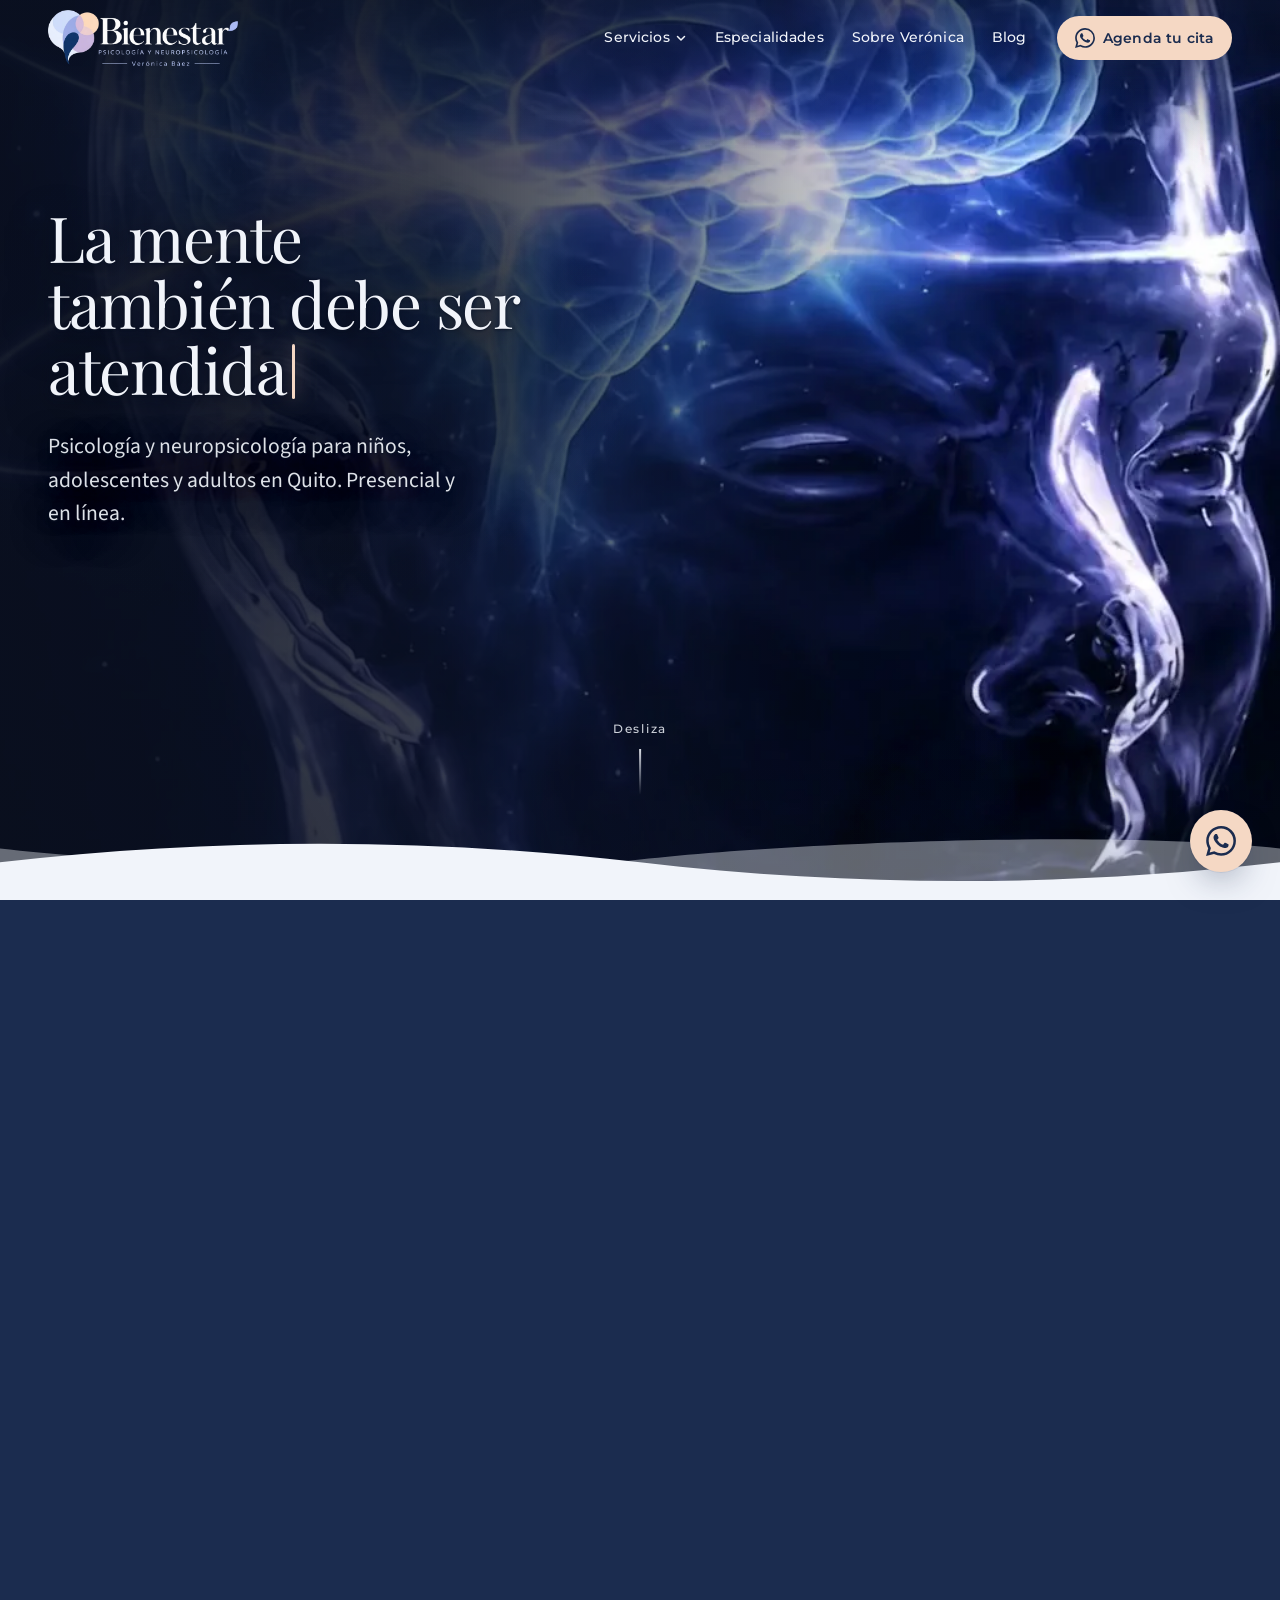
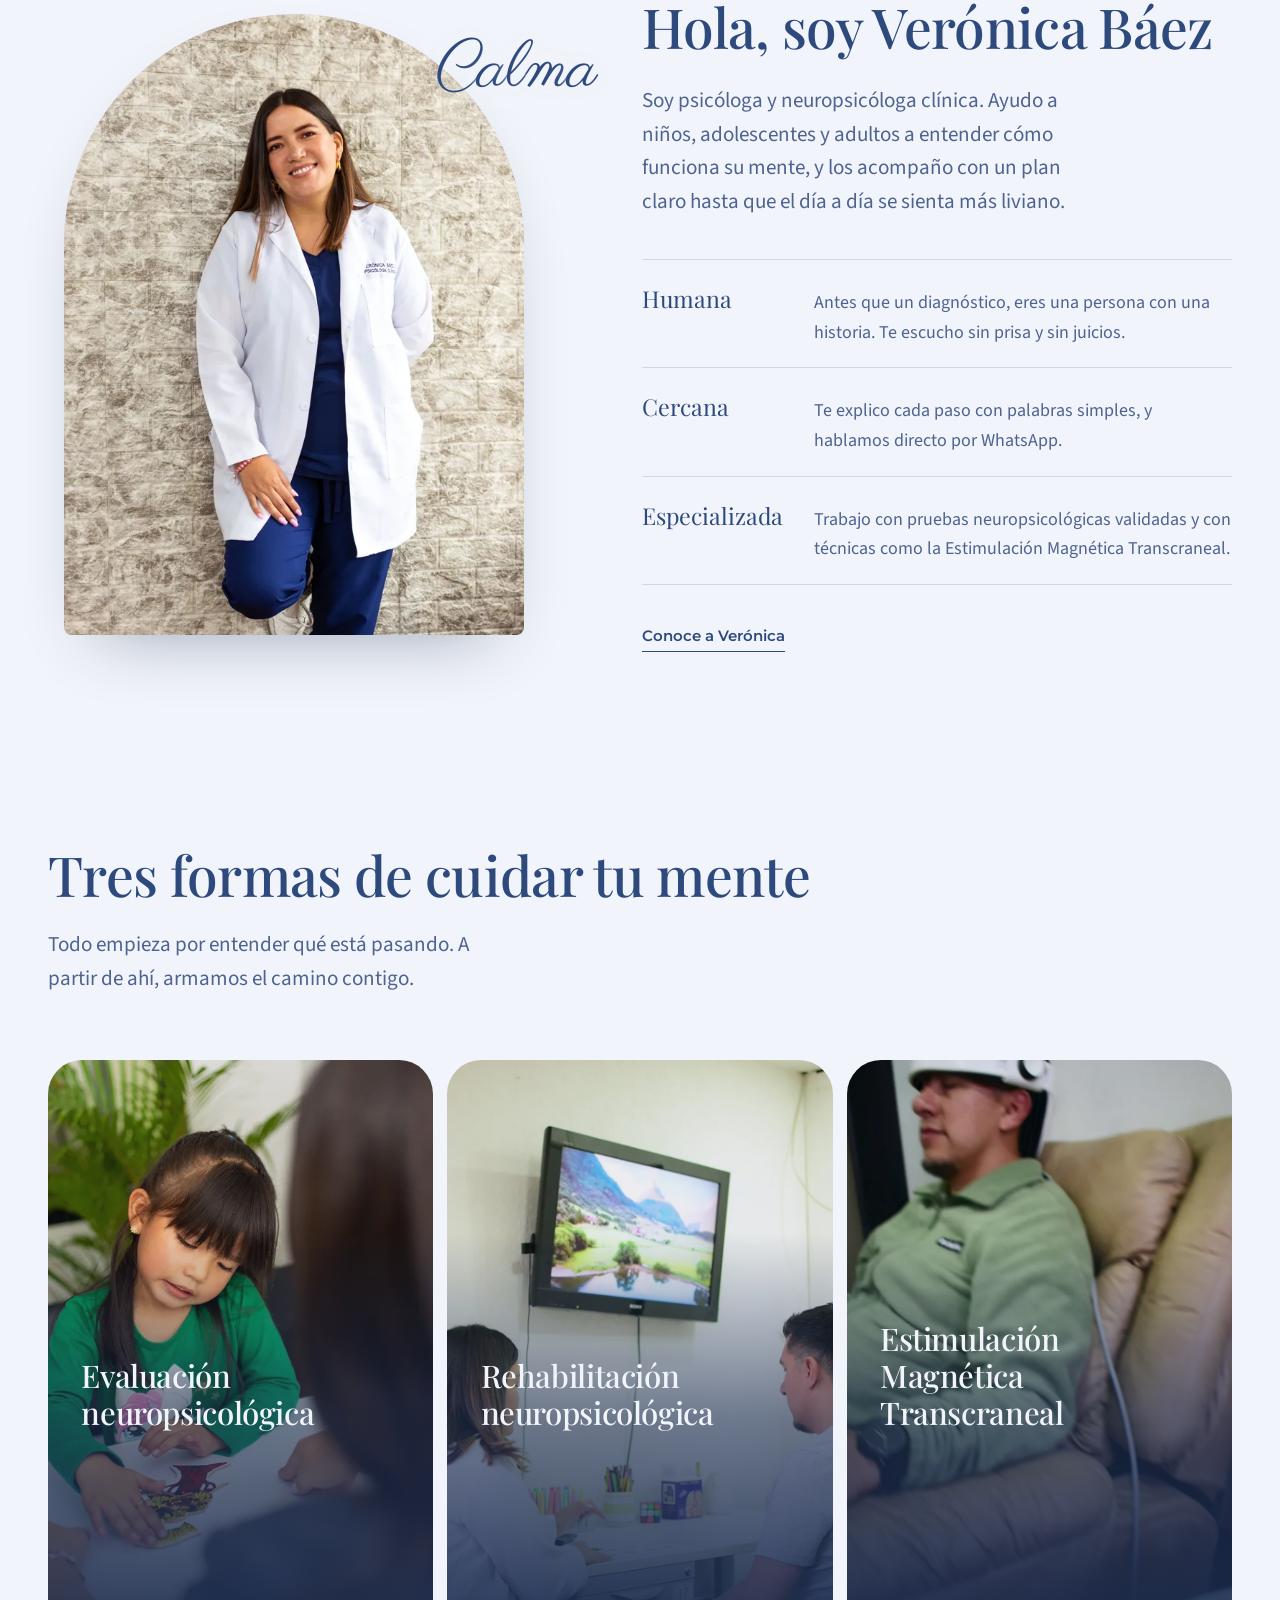
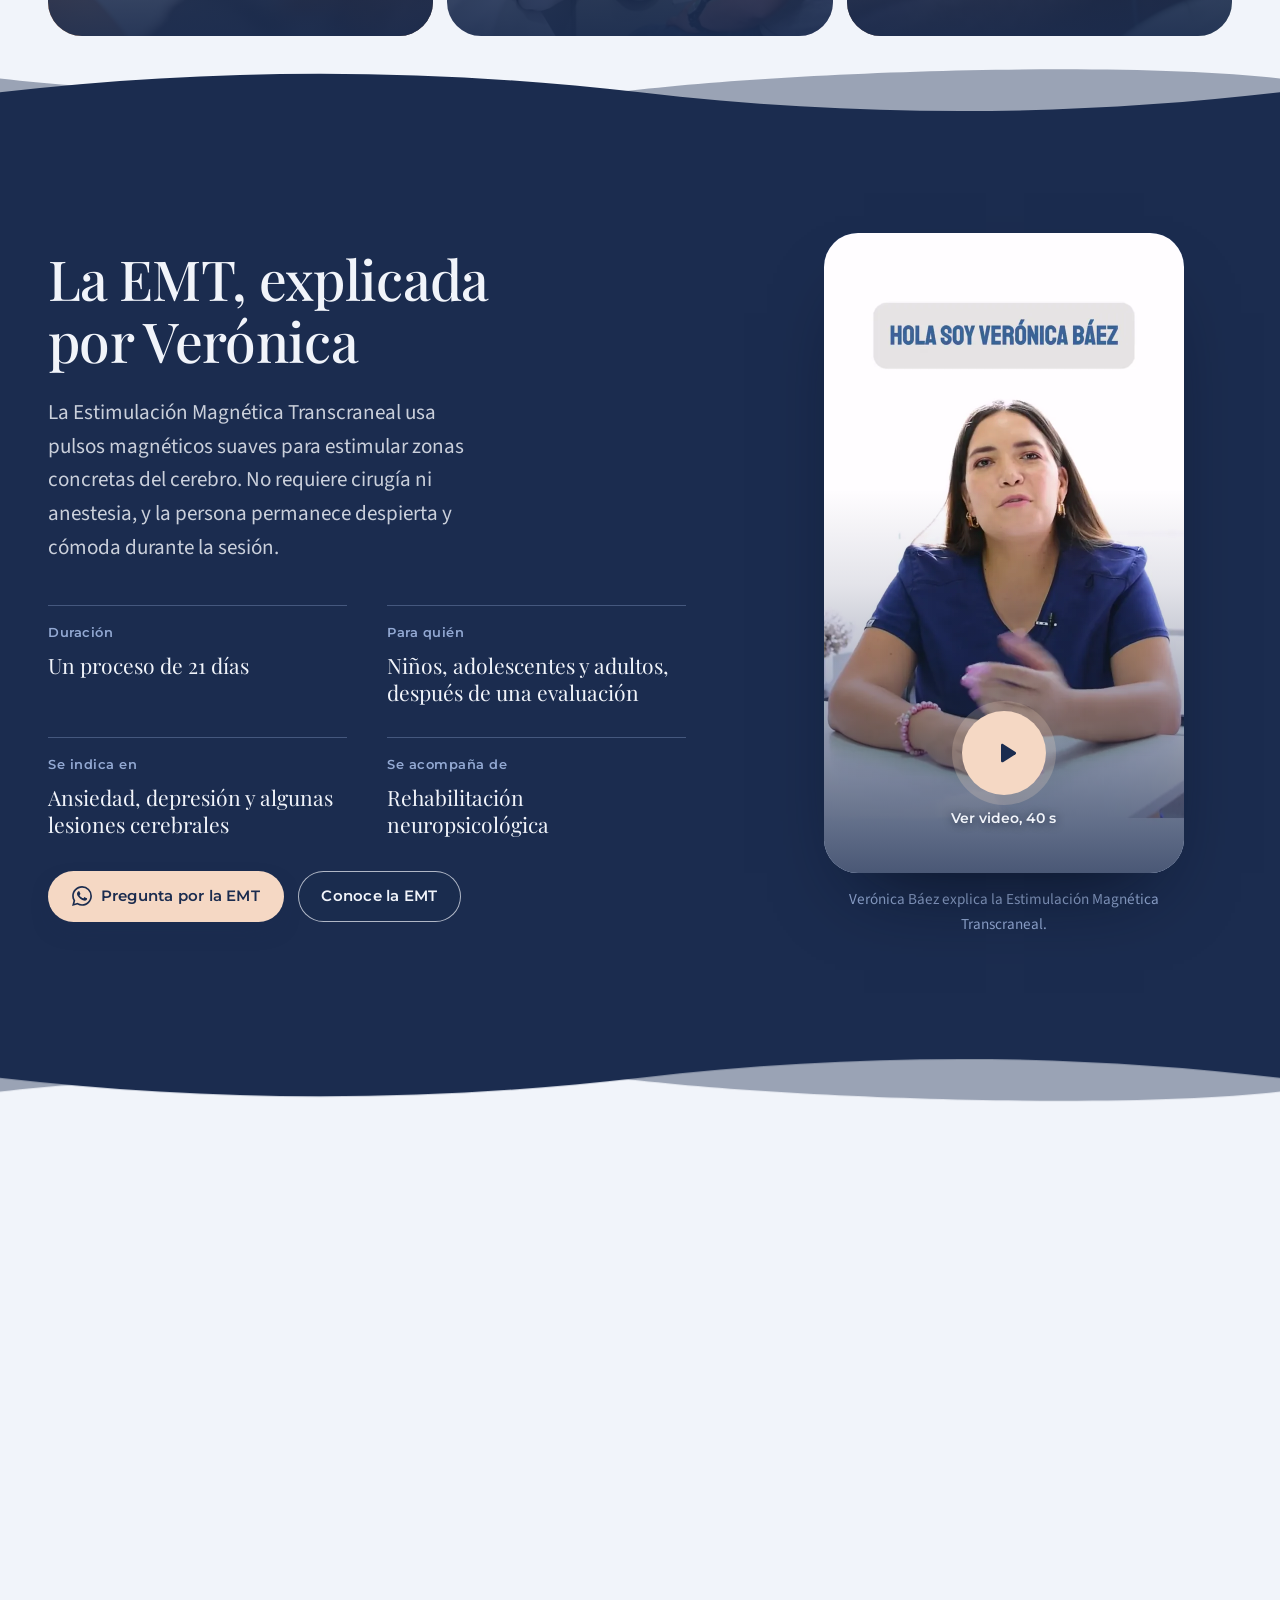
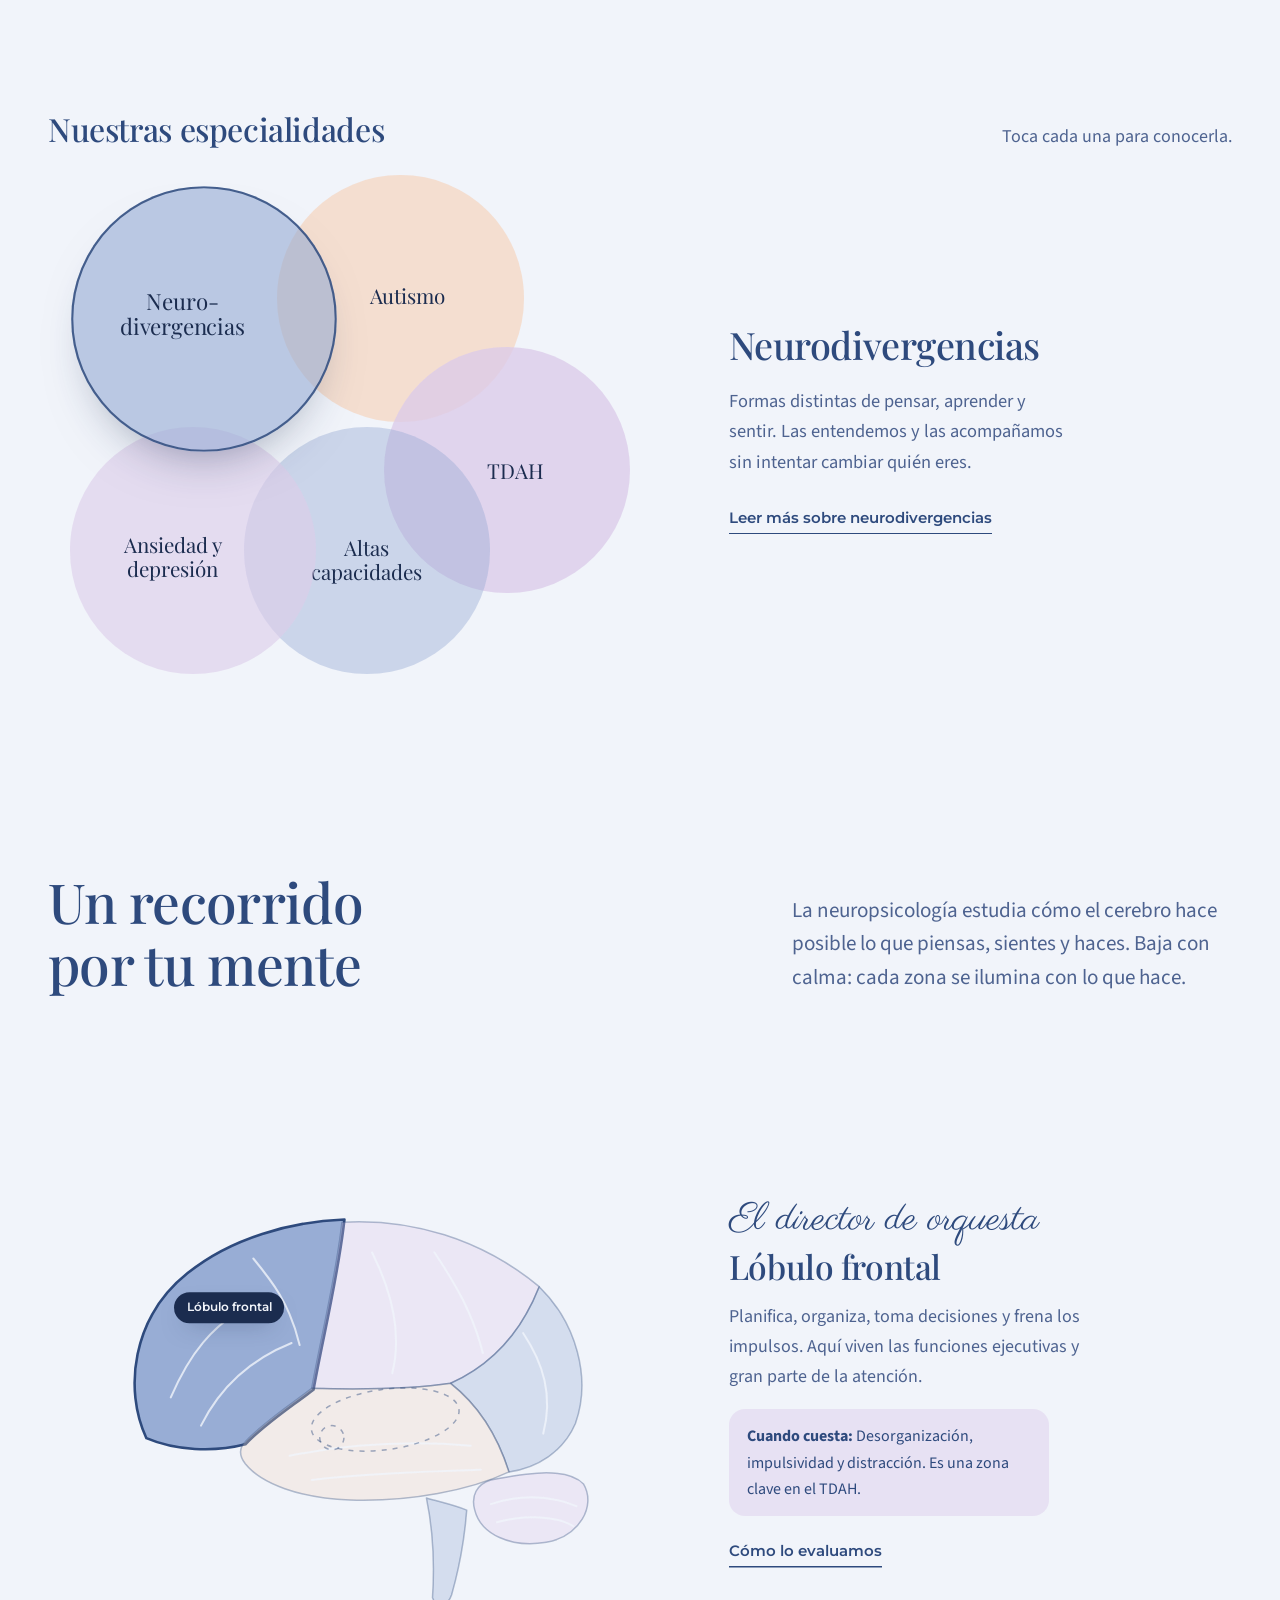
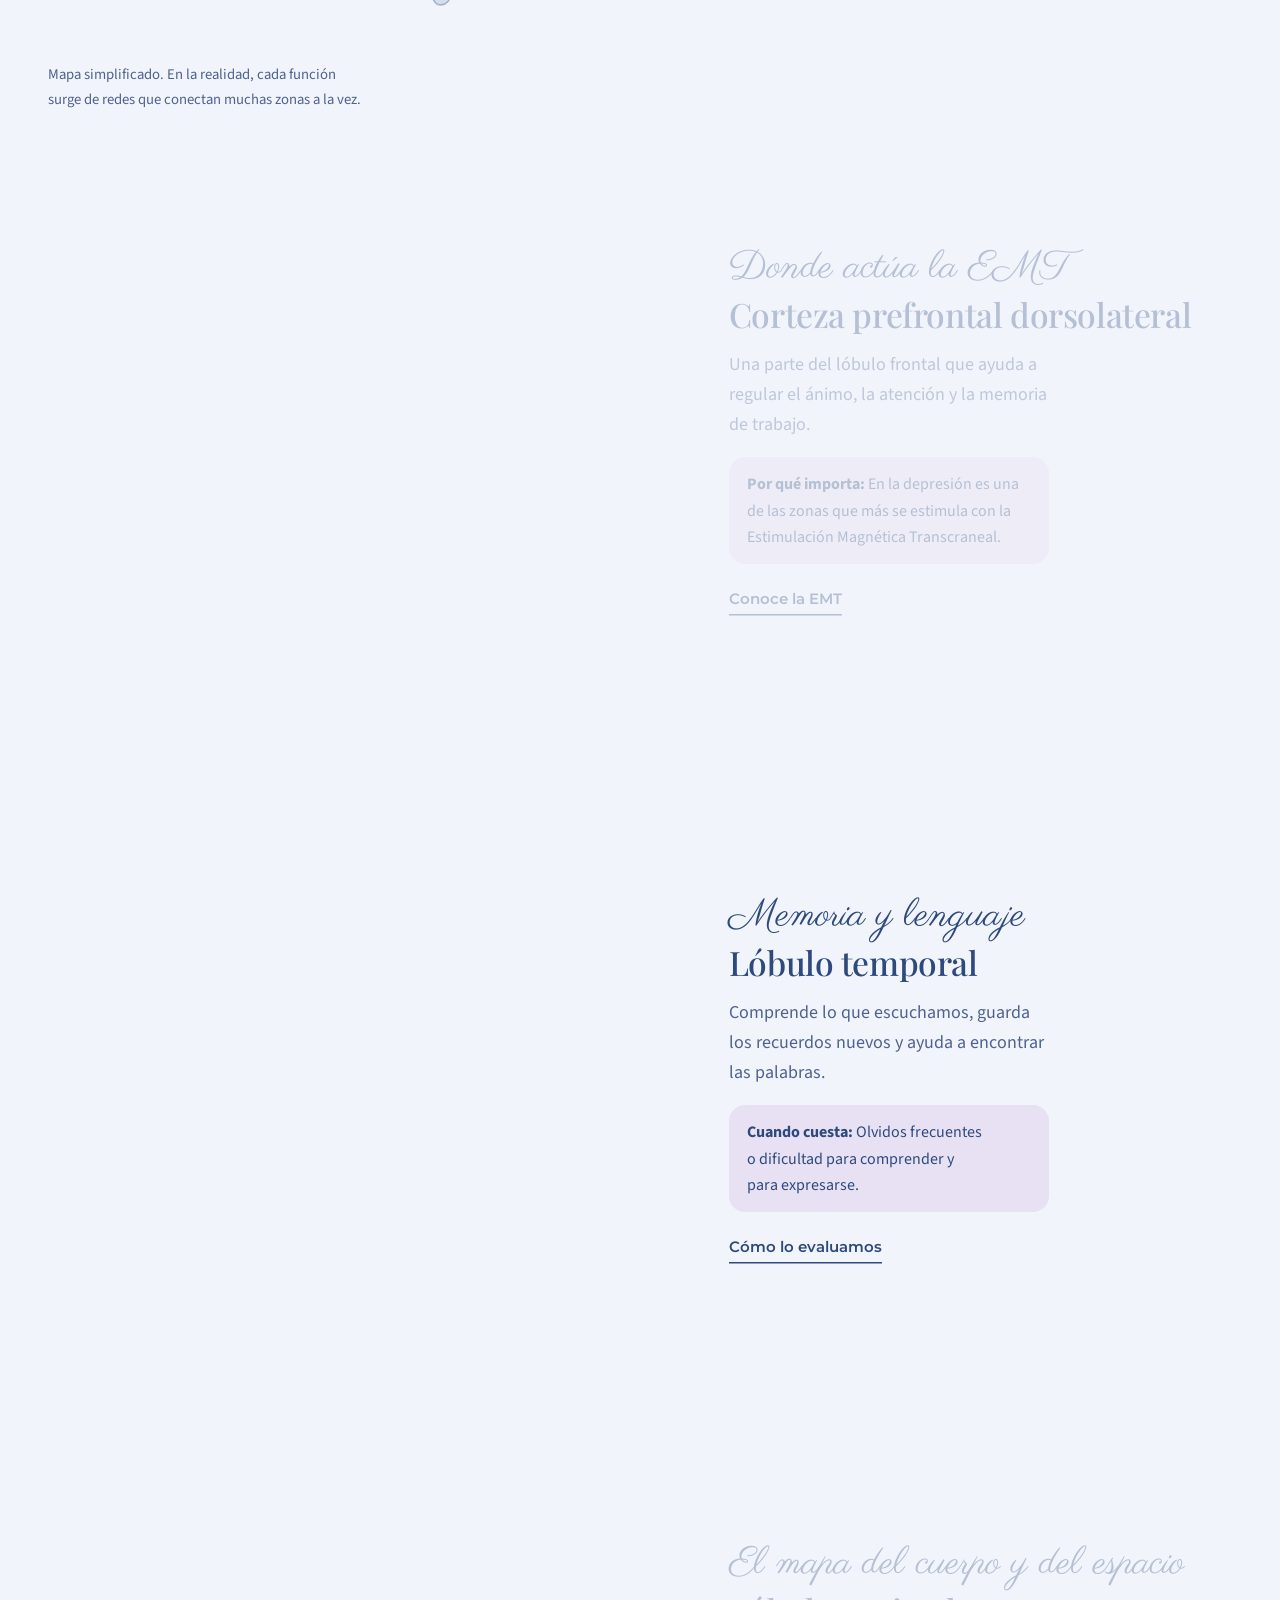
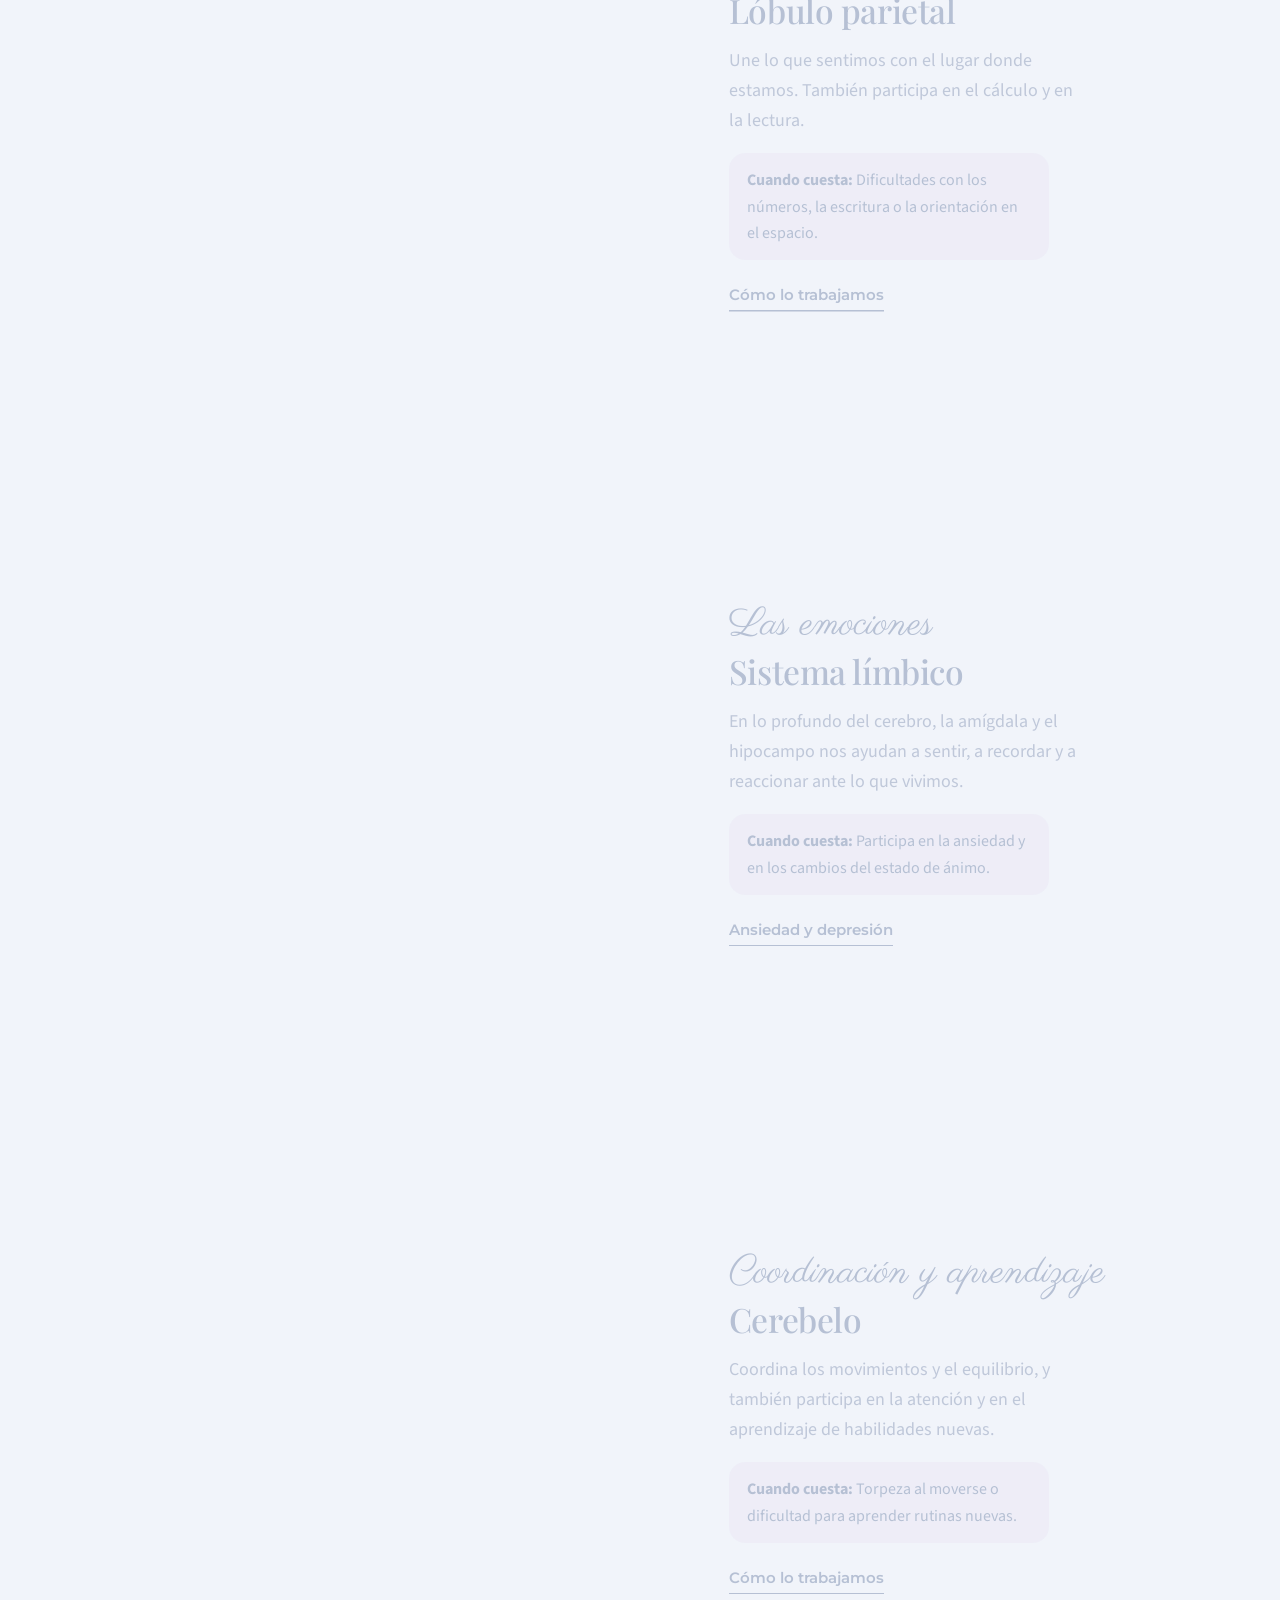
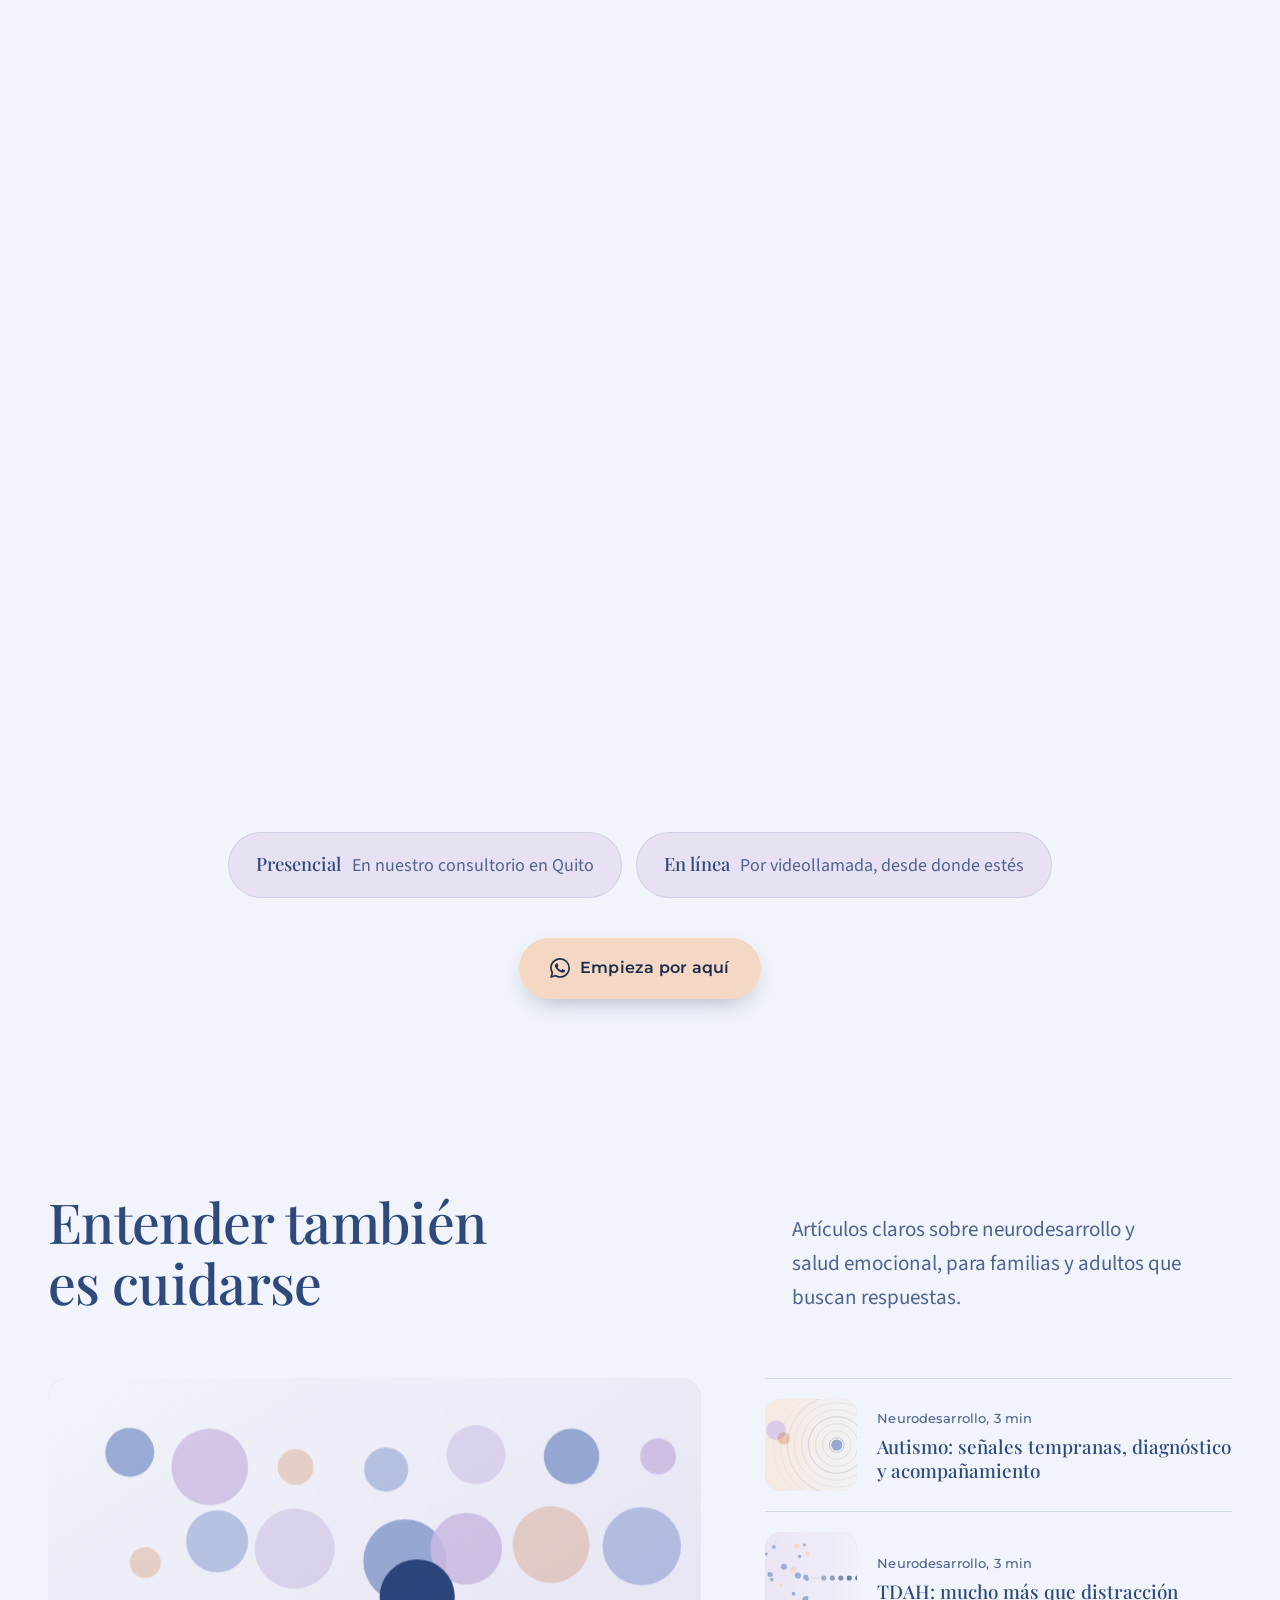
==== commit 6072ed53: "Preparar publicación en GitHub Pages Dirección pública en config, canonical, og:image y sitemap.xml." ====
--- a/index.html
+++ b/index.html
@@ -16,9 +16,11 @@
 <meta property="og:locale" content="es_EC">
 <meta property="og:title" content="Bienestar | Psicología y neuropsicología en Quito, Verónica Báez">
 <meta property="og:description" content="Psicología y neuropsicología en Quito para niños, adolescentes y adultos. Evaluación y rehabilitación neuropsicológica, Estimulación Magnética Transcraneal (EMT), autismo, TDAH, ansiedad y depresión.">
-<!-- DEPLOY STEP: al definir SITIO_URL en contenido/config.mjs se agregan canonical, og:url y og:image con URL absoluta. -->
+<link rel="canonical" href="https://drommerg.github.io/bienestar-website/">
+<meta property="og:url" content="https://drommerg.github.io/bienestar-website/">
+<meta property="og:image" content="https://drommerg.github.io/bienestar-website/assets/img/og-bienestar.jpg">
 <script>document.documentElement.classList.add('js')</script>
-<script type="application/ld+json">{"@context":"https://schema.org","@type":"MedicalBusiness","name":"Bienestar, Psicología y Neuropsicología","alternateName":"Bienestar Verónica Báez","description":"Psicología y neuropsicología en Quito para niños, adolescentes y adultos: evaluación neuropsicológica, rehabilitación neuropsicológica y Estimulación Magnética Transcraneal (EMT).","telephone":"+593990435774","address":{"@type":"PostalAddress","addressLocality":"Quito","addressCountry":"EC"},"areaServed":["Quito","Ecuador"],"founder":{"@type":"Person","name":"Verónica Báez","jobTitle":"Psicóloga y neuropsicóloga clínica"},"availableService":[{"@type":"MedicalTherapy","name":"Evaluación neuropsicológica"},{"@type":"MedicalTherapy","name":"Rehabilitación neuropsicológica"},{"@type":"MedicalTherapy","name":"Estimulación Magnética Transcraneal"}],"knowsLanguage":"es"}</script>
+<script type="application/ld+json">{"@context":"https://schema.org","@type":"MedicalBusiness","name":"Bienestar, Psicología y Neuropsicología","alternateName":"Bienestar Verónica Báez","description":"Psicología y neuropsicología en Quito para niños, adolescentes y adultos: evaluación neuropsicológica, rehabilitación neuropsicológica y Estimulación Magnética Transcraneal (EMT).","telephone":"+593990435774","address":{"@type":"PostalAddress","addressLocality":"Quito","addressCountry":"EC"},"areaServed":["Quito","Ecuador"],"founder":{"@type":"Person","name":"Verónica Báez","jobTitle":"Psicóloga y neuropsicóloga clínica"},"availableService":[{"@type":"MedicalTherapy","name":"Evaluación neuropsicológica"},{"@type":"MedicalTherapy","name":"Rehabilitación neuropsicológica"},{"@type":"MedicalTherapy","name":"Estimulación Magnética Transcraneal"}],"knowsLanguage":"es","url":"https://drommerg.github.io/bienestar-website/","image":"https://drommerg.github.io/bienestar-website/assets/img/og-bienestar.jpg"}</script>
 </head>
 <body class="pagina-inicio">
 <a class="salto" href="#principal">Saltar al contenido</a>
